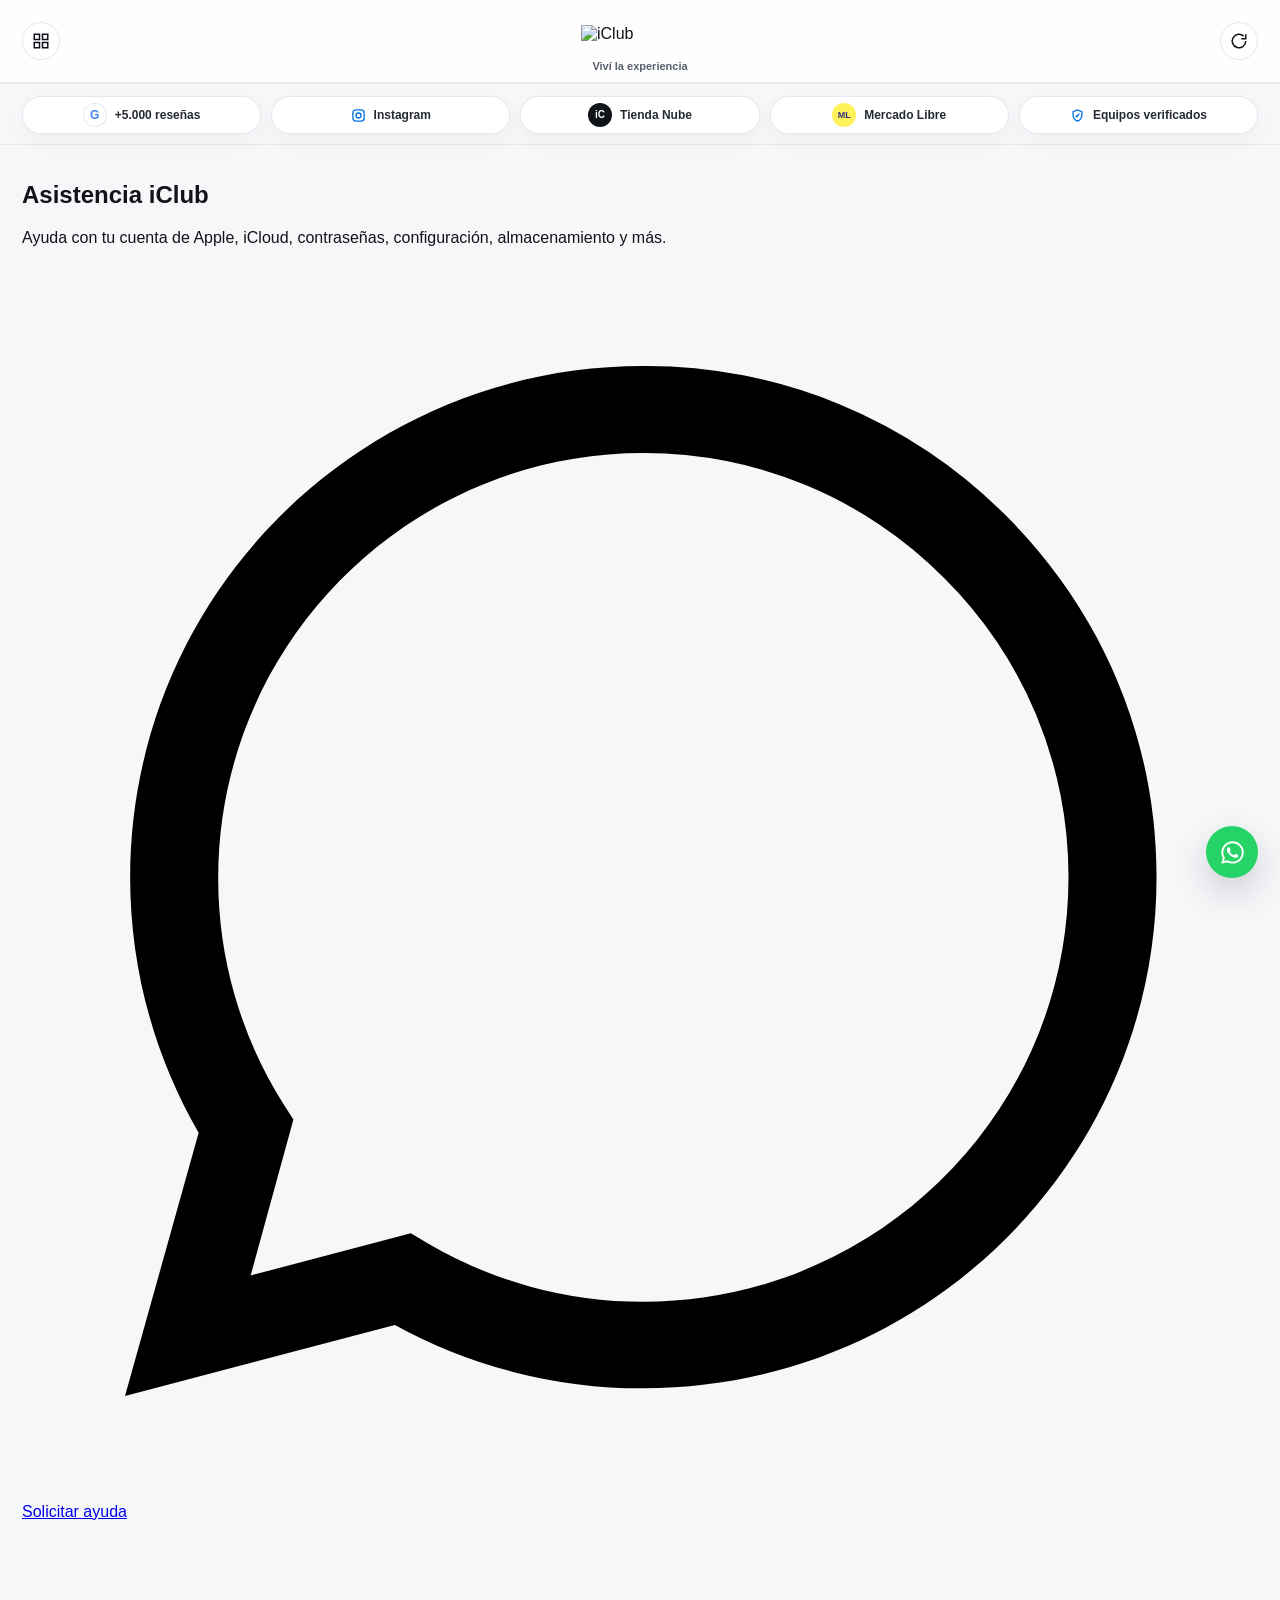
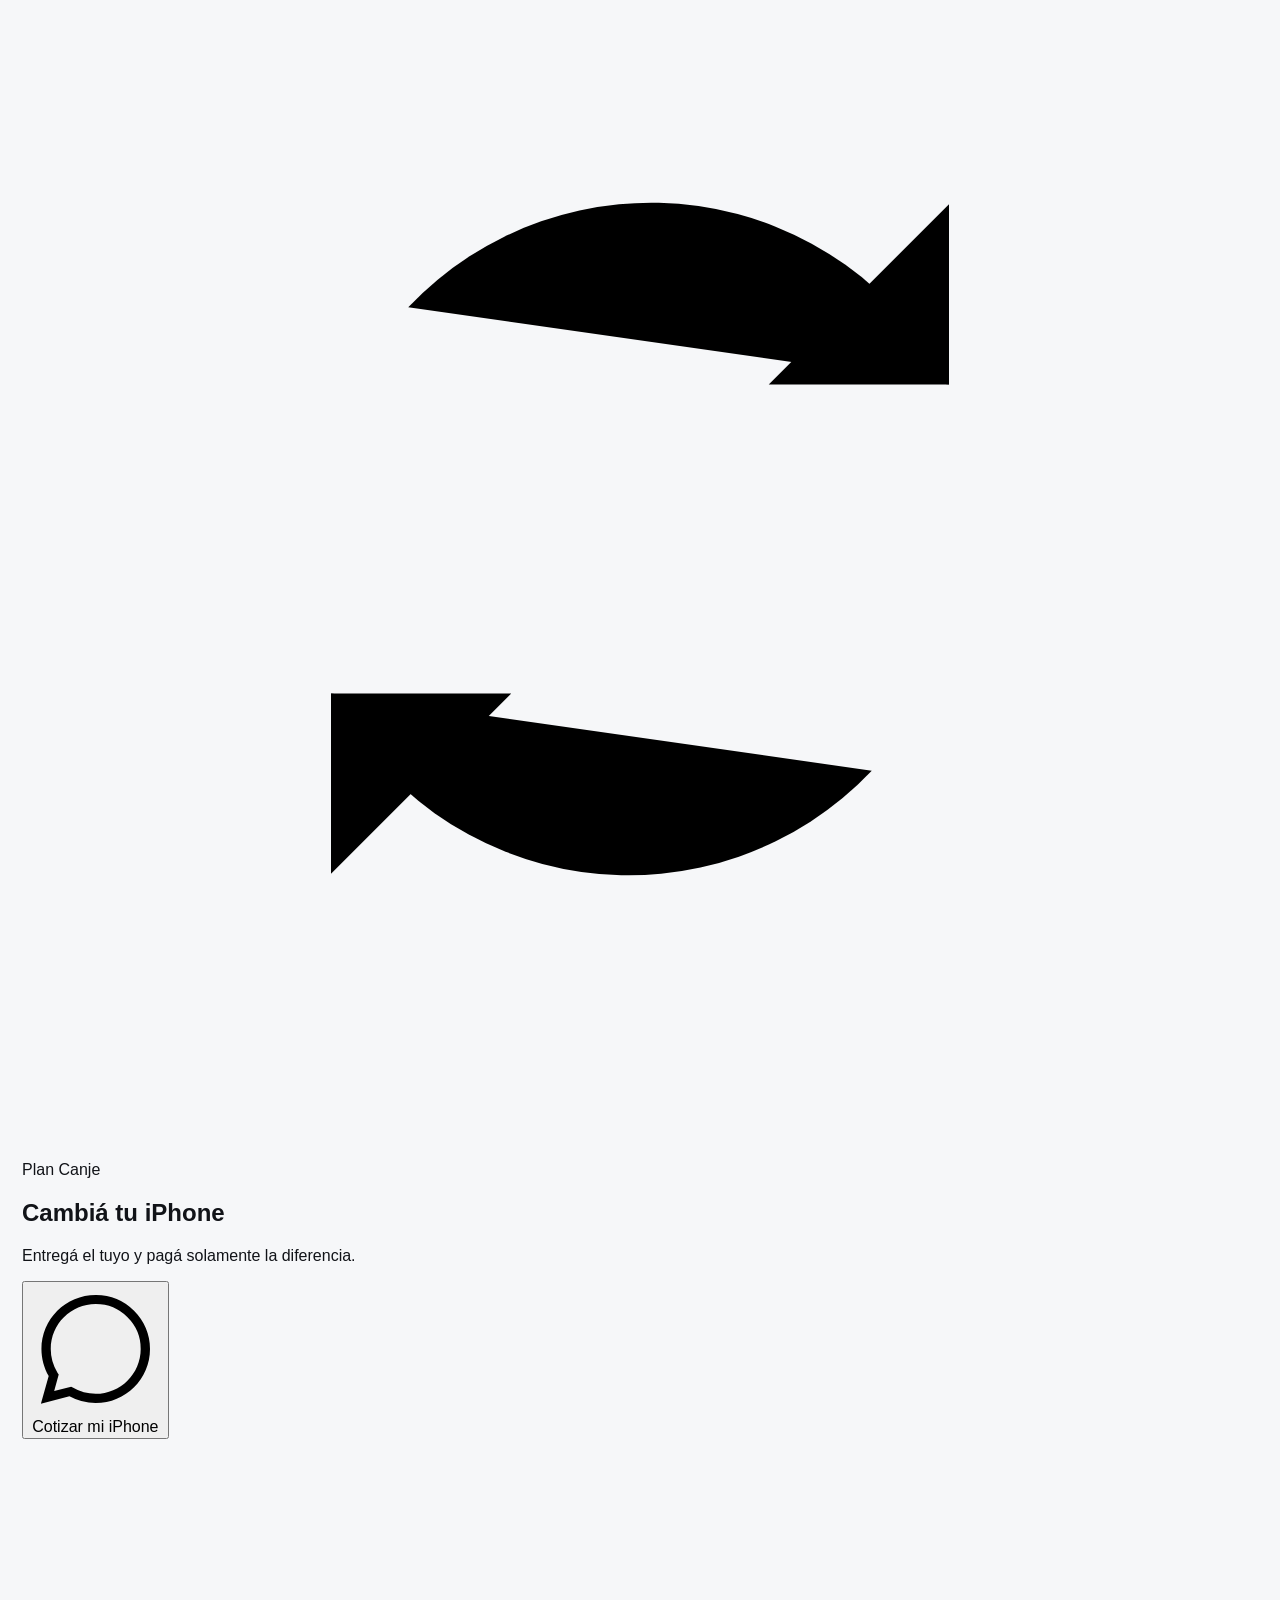
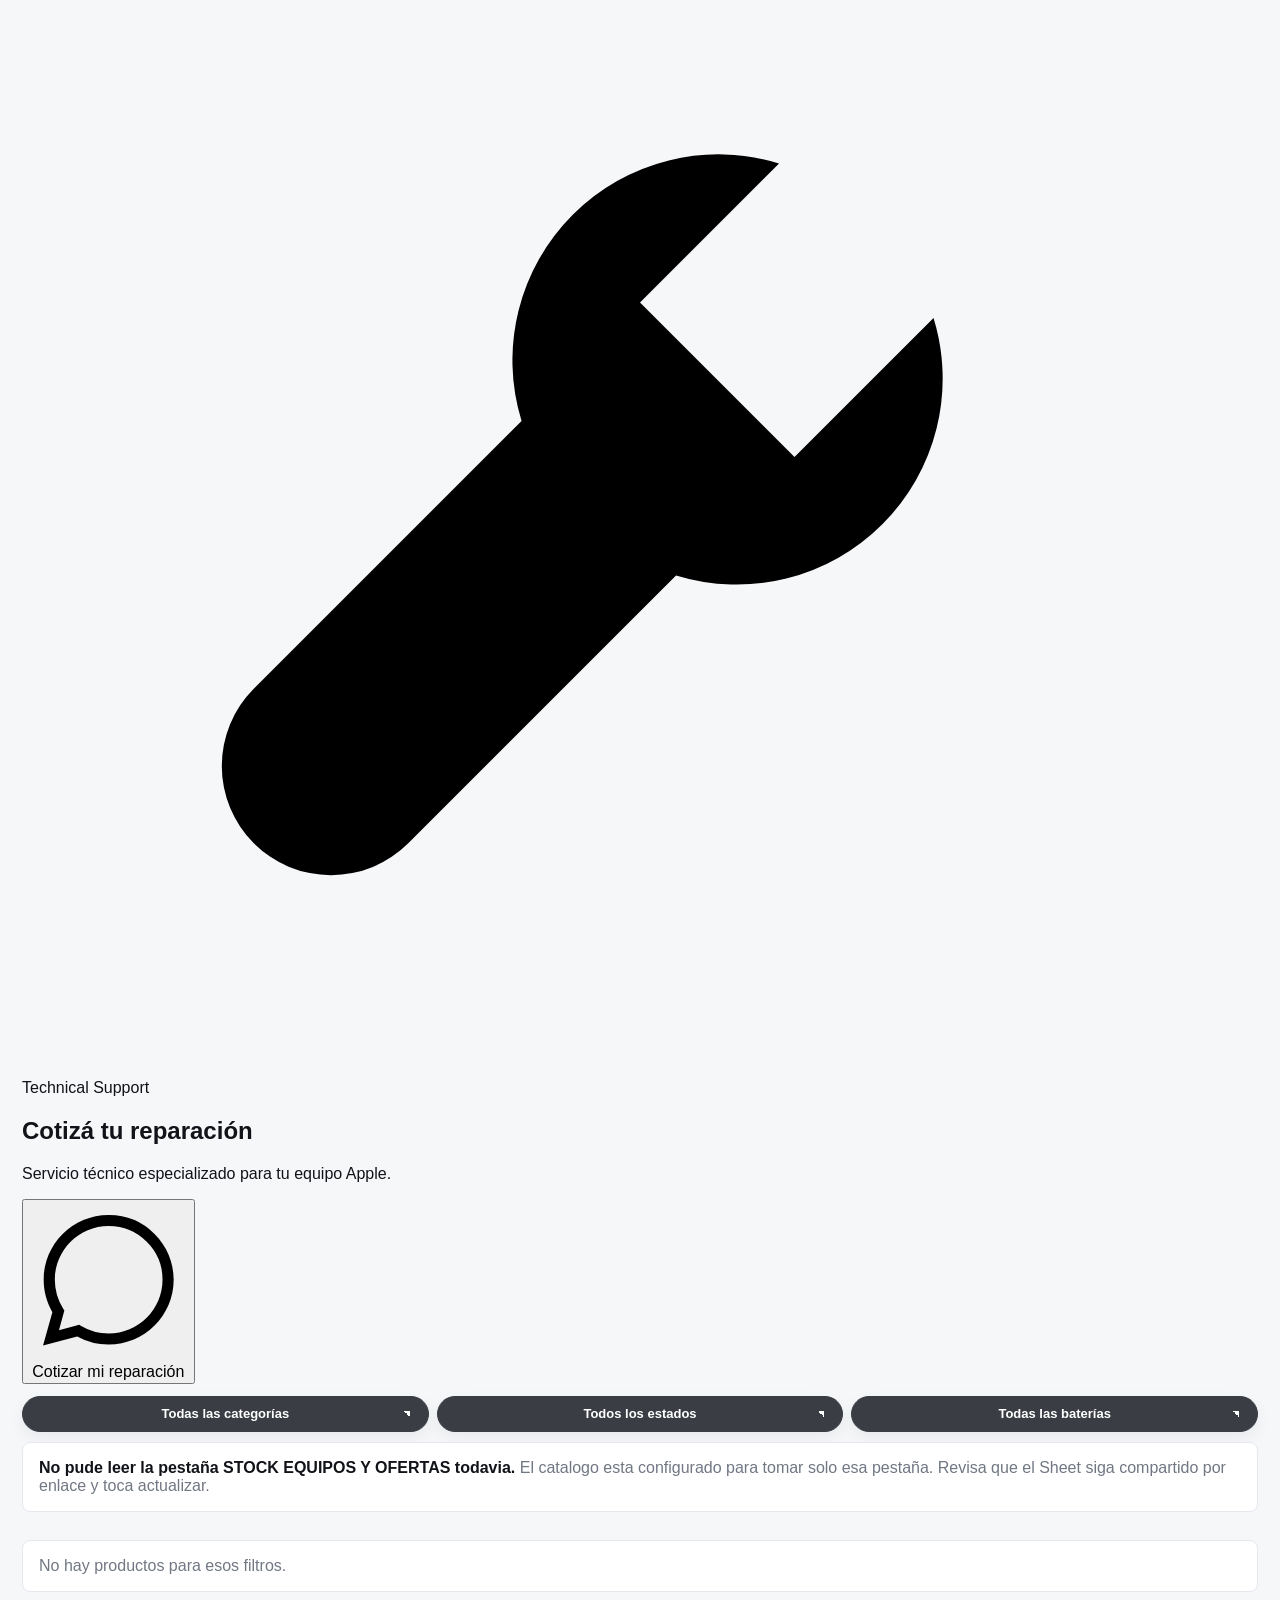
==== index.html @ 6ab67d76 "Actualizar Instagram y retirar comunicacion Premium Reseller Etapa 1 autorizada: Instagram pasa a ic" ====
<!doctype html>
<html lang="es">
<head>
  <meta charset="utf-8">
  <meta name="viewport" content="width=device-width, initial-scale=1">
  <title>iClub Catalogo Visual</title>
  <link rel="stylesheet" href="share-card.css?v=share-card-20261019">
  <link rel="icon" href="assets/logo-iclub-negro.png" type="image/png">
  <link rel="icon" href="assets/favicon.svg" type="image/svg+xml">
  <link rel="apple-touch-icon" href="assets/logo-iclub-oficial.png">
  <link rel="stylesheet" href="plan-canje.css?v=share-quote-20261021">
  <style>
    :root {
      --bg: #f6f7f9;
      --ink: #111318;
      --muted: #717783;
      --line: #e6e8ee;
      --surface: #ffffff;
      --surface-soft: #f8f9fb;
      --black: #0d0f14;
      --blue: #0071e3;
      --green: #14945f;
      --orange: #c26713;
      --red: #b42318;
      --shadow: 0 12px 30px rgba(17, 24, 39, .06);
    }

    * { box-sizing: border-box; }

    body {
      margin: 0;
      color: var(--ink);
      background: var(--bg);
      font-family: Inter, -apple-system, BlinkMacSystemFont, "Segoe UI", sans-serif;
    }

    button, input, select { font: inherit; }

    .app {
      min-height: 100vh;
      display: grid;
      grid-template-rows: auto 1fr;
    }

    .topbar {
      z-index: 10;
      border-bottom: 1px solid rgba(230, 232, 238, .9);
      background: rgba(255, 255, 255, .94);
    }

    .topbar-inner {
      max-width: 1480px;
      margin: 0 auto;
      padding: 10px 22px;
      display: grid;
      grid-template-columns: minmax(190px, 1fr) auto minmax(190px, 1fr);
      grid-template-areas:
        "left brand actions";
      gap: 20px;
      align-items: center;
    }

    .brand {
      grid-area: brand;
      min-width: 0;
      display: flex;
      align-items: center;
      justify-content: center;
      flex-direction: column;
      gap: 3px;
    }

    .brand-wordmark {
      width: 118px;
      height: 48px;
      display: flex;
      align-items: center;
      flex: 0 0 auto;
    }

    .brand-wordmark img {
      display: block;
      width: 100%;
      height: auto;
      object-fit: contain;
    }

    .brand-tagline {
      color: #585f6d;
      font-size: 11px;
      font-weight: 650;
      letter-spacing: 0;
      line-height: 1;
      white-space: nowrap;
    }

    .brand-meta {
      display: none;
      gap: 3px;
      min-width: 0;
    }

    .brand-meta span {
      color: var(--muted);
      font-size: 12px;
      font-weight: 700;
      white-space: nowrap;
      overflow: hidden;
      text-overflow: ellipsis;
    }

    .brand-meta span[hidden] {
      display: none;
    }

    .search-wrap {
      grid-area: search;
      position: relative;
      min-width: 0;
      width: min(860px, 100%);
      margin: 0 auto;
    }

    .search-wrap input {
      width: 100%;
      min-height: 42px;
      border: 1px solid #e3e7ee;
      border-radius: 999px;
      outline: none;
      padding: 0 44px 0 16px;
      background: #f8f9fb;
      color: var(--ink);
      font-size: 14px;
      font-weight: 650;
    }

    .search-wrap input:focus {
      border-color: var(--blue);
      box-shadow: 0 0 0 3px rgba(0, 113, 227, .12);
      background: white;
    }

    .search-wrap svg {
      position: absolute;
      right: 13px;
      top: 50%;
      width: 18px;
      height: 18px;
      transform: translateY(-50%);
      color: var(--muted);
      pointer-events: none;
    }

    .actions {
      grid-area: actions;
      display: flex;
      align-items: center;
      justify-content: flex-end;
      gap: 8px;
    }

    .header-left {
      grid-area: left;
      display: flex;
      align-items: center;
      justify-content: flex-start;
      gap: 8px;
    }

    .contact-button {
      display: none;
    }

    .button, .icon-button {
      min-height: 38px;
      border: 1px solid #e3e7ee;
      border-radius: 999px;
      background: white;
      color: var(--ink);
      display: inline-flex;
      align-items: center;
      justify-content: center;
      gap: 8px;
      cursor: pointer;
    }

    .button {
      padding: 0 14px;
      font-weight: 750;
      font-size: 13px;
    }

    .icon-button {
      width: 38px;
      padding: 0;
    }

    .button svg, .icon-button svg {
      width: 18px;
      height: 18px;
      stroke-width: 2;
    }

    .button.active {
      color: #075db8;
      background: #e8f2ff;
      border-color: #a5ceff;
    }

    .contact-button {
      display: none !important;
      color: var(--ink);
      background: #f8f9fb;
    }

    .trade-entry-icon .trade-entry-apple-icon {
      fill: currentColor;
      stroke: none;
    }

    .floating-whatsapp {
      position: fixed;
      right: 22px;
      bottom: 22px;
      z-index: 18;
      width: 52px;
      height: 52px;
      border-radius: 50%;
      display: inline-flex;
      align-items: center;
      justify-content: center;
      background: #25d366;
      color: white;
      box-shadow: 0 14px 34px rgba(17, 24, 39, .18);
      text-decoration: none;
      transition: transform .16s ease, box-shadow .16s ease;
    }

    .floating-whatsapp:hover {
      transform: translateY(-2px);
      box-shadow: 0 18px 42px rgba(17, 24, 39, .22);
    }

    .floating-whatsapp svg {
      width: 27px;
      height: 27px;
      fill: currentColor;
    }

    .promo-strip {
      border-top: 1px solid rgba(230, 232, 238, .9);
      border-bottom: 1px solid rgba(230, 232, 238, .95);
      background: var(--bg);
      color: var(--ink);
    }

    .promo-inner {
      max-width: 1480px;
      min-height: 50px;
      margin: 0 auto;
      padding: 12px 22px 10px;
      display: grid;
      grid-template-columns: repeat(5, minmax(0, 1fr));
      align-items: center;
      justify-content: stretch;
      gap: 10px;
      font-size: 12px;
      font-weight: 800;
      letter-spacing: 0;
    }

    .promo-link {
      min-height: 38px;
      border: 1px solid rgba(226, 232, 240, .92);
      border-radius: 999px;
      padding: 0 15px;
      display: inline-flex;
      align-items: center;
      justify-content: center;
      gap: 8px;
      color: #252a34;
      text-decoration: none;
      background: #ffffff;
      box-shadow: 0 8px 22px rgba(17, 24, 39, .035);
      transition: color .16s ease, background .16s ease, border-color .16s ease, transform .16s ease;
      white-space: nowrap;
    }

    .promo-link:hover {
      color: var(--blue);
      background: #ffffff;
      border-color: rgba(0, 113, 227, .22);
      box-shadow: 0 10px 26px rgba(17, 24, 39, .06);
      transform: translateY(-1px);
    }

    .promo-link:hover .promo-logo-mark.store {
      background: var(--blue);
    }

    .promo-link svg {
      width: 15px;
      height: 15px;
      flex: 0 0 auto;
      color: var(--blue);
      stroke-width: 2.1;
    }

    .promo-logo-mark {
      min-width: 24px;
      height: 24px;
      border-radius: 999px;
      display: inline-grid;
      place-items: center;
      background: #f3f6fb;
      color: #101318;
      font-size: 10px;
      font-weight: 900;
      line-height: 1;
    }

    .promo-logo-mark.store {
      background: #101318;
      color: #ffffff;
    }

    .promo-logo-mark.ml {
      background: #fff159;
      color: #2d3277;
      font-size: 9px;
    }

    .promo-logo-mark.google {
      background: #ffffff;
      color: #4285f4;
      border: 1px solid rgba(226, 232, 240, .95);
      font-size: 12px;
      font-weight: 900;
    }

    .promo-link .trust-stars {
      color: #f5a524;
      font-size: 12px;
    }

    .trust-strip {
      display: none;
    }

    .trust-inner {
      max-width: 1480px;
      min-height: 54px;
      margin: 0 auto;
      padding: 8px 22px;
      display: grid;
      grid-template-columns: repeat(5, minmax(0, 1fr));
      gap: 12px;
      align-items: center;
    }

    .trust-item {
      min-width: 0;
      display: inline-flex;
      align-items: center;
      justify-content: center;
      gap: 9px;
      color: #262b35;
      font-size: 14px;
      font-weight: 820;
      line-height: 1.15;
      white-space: nowrap;
    }

    .trust-item svg {
      width: 19px;
      height: 19px;
      flex: 0 0 auto;
      color: var(--blue);
      stroke-width: 2.2;
    }

    .trust-stars {
      display: inline-flex;
      align-items: center;
      gap: 1px;
      color: #f5a524;
      font-size: 13px;
      letter-spacing: 0;
      line-height: 1;
    }

    .filters {
      max-width: 1480px;
      margin: 0 auto;
      padding: 10px 22px 12px;
      display: grid;
      grid-template-columns: repeat(3, minmax(135px, 1fr));
      gap: 8px;
    }

    main > .filters {
      width: 100%;
      padding: 0;
      margin-top: -2px;
      margin-bottom: -4px;
    }

    body.internal-mode .filters {
      grid-template-columns: repeat(6, minmax(135px, 1fr));
    }

    body:not(.internal-mode) #sourceFilter,
    body:not(.internal-mode) #modelFilter,
    body:not(.internal-mode) #stockFilter {
      display: none;
    }

    .filters select {
      width: 100%;
      min-height: 36px;
      border: 1px solid #3a3d44;
      border-radius: 999px;
      padding: 0 38px;
      outline: none;
      background:
        linear-gradient(45deg, transparent 50%, #ffffff 50%) calc(100% - 18px) 50% / 6px 6px no-repeat,
        #3a3d44;
      color: white;
      font-size: 13px;
      font-weight: 700;
      cursor: pointer;
      appearance: none;
      box-shadow: 0 6px 16px rgba(17, 24, 39, .06);
      text-align: center;
      text-align-last: center;
    }

    .filters select:hover {
      border-color: #252830;
      background:
        linear-gradient(45deg, transparent 50%, #ffffff 50%) calc(100% - 18px) 50% / 6px 6px no-repeat,
        #252830;
    }

    .filters select:focus {
      border-color: #252830;
      box-shadow: 0 0 0 3px rgba(58, 61, 68, .14), 0 6px 16px rgba(17, 24, 39, .06);
    }

    body.internal-mode .filters select {
      border: 1px solid #e3e7ee;
      background: white;
      color: var(--ink);
      appearance: auto;
      box-shadow: none;
      text-align: start;
      text-align-last: auto;
    }

    body.internal-mode .filters select:hover {
      border-color: #cfd6e2;
      background: #fbfcfd;
    }

    body.internal-mode .filters select:focus {
      border-color: var(--blue);
      box-shadow: 0 0 0 3px rgba(0, 113, 227, .10);
    }

    main {
      width: 100%;
      max-width: 1480px;
      margin: 0 auto;
      padding: 16px 22px 22px;
      display: grid;
      gap: 14px;
    }

    .mode-tabs {
      display: none;
      gap: 6px;
      padding: 5px;
      border: 1px solid var(--line);
      border-radius: 8px;
      background: white;
      width: fit-content;
      box-shadow: var(--shadow);
    }

    .tab-button {
      min-height: 36px;
      border: 0;
      border-radius: 6px;
      padding: 0 14px;
      background: transparent;
      color: var(--muted);
      font-weight: 850;
      cursor: pointer;
    }

    .tab-button.active {
      color: white;
      background: var(--black);
    }

    .status, .empty {
      border: 1px solid var(--line);
      border-radius: 8px;
      padding: 16px;
      background: white;
      color: var(--muted);
      display: none;
    }

    .status.show, .empty.show { display: block; }
    .status strong { color: var(--ink); }

    .grid {
      display: grid;
      grid-template-columns: repeat(4, minmax(260px, 1fr));
      gap: 14px;
    }

    .catalog {
      display: grid;
      gap: 22px;
    }

    .catalog-section {
      display: grid;
      gap: 14px;
    }

    .section-title {
      display: flex;
      align-items: end;
      justify-content: space-between;
      gap: 14px;
      padding-top: 4px;
    }

    .section-title h2 {
      margin: 0;
      font-size: clamp(26px, 4vw, 46px);
      line-height: 1;
      letter-spacing: 0;
    }

    .section-title span {
      color: var(--muted);
      font-weight: 800;
      font-size: 13px;
    }

    .catalog-grid {
      display: grid;
      grid-template-columns: repeat(2, minmax(320px, 1fr));
      gap: 16px;
    }

    .feature-card {
      min-height: 430px;
      overflow: hidden;
      border-radius: 8px;
      border: 1px solid rgba(255,255,255,.08);
      background:
        radial-gradient(circle at 80% 12%, rgba(70, 145, 255, .32), transparent 36%),
        linear-gradient(135deg, #090b11, #151c2c 58%, #0a0d14);
      color: white;
      box-shadow: var(--shadow);
      display: grid;
      grid-template-columns: minmax(220px, .85fr) minmax(230px, 1fr);
      position: relative;
    }

    .feature-card::before {
      content: "";
      position: absolute;
      inset: 0;
      background:
        linear-gradient(120deg, rgba(255,255,255,.08), transparent 38%),
        radial-gradient(circle at 20% 85%, rgba(255,255,255,.10), transparent 34%);
      pointer-events: none;
    }

    .feature-copy {
      position: relative;
      z-index: 1;
      padding: 28px;
      display: grid;
      gap: 15px;
      align-content: center;
    }

    .feature-copy small {
      color: #9ed0ff;
      font-size: 12px;
      font-weight: 900;
      text-transform: uppercase;
    }

    .feature-copy h3 {
      margin: 0;
      font-size: clamp(30px, 4.5vw, 58px);
      line-height: .95;
      letter-spacing: 0;
    }

    .feature-meta {
      display: grid;
      gap: 8px;
    }

    .variant-row {
      display: grid;
      grid-template-columns: minmax(72px, auto) 1fr auto;
      gap: 10px;
      align-items: baseline;
      font-weight: 900;
      font-size: 18px;
    }

    .variant-row span {
      color: #d4dae5;
      font-size: 14px;
      font-weight: 750;
    }

    .color-dots {
      display: flex;
      flex-wrap: wrap;
      gap: 8px;
      margin-top: 8px;
    }

    .dot {
      width: 22px;
      height: 22px;
      border-radius: 50%;
      border: 2px solid rgba(255,255,255,.9);
      background: var(--dot-color, #cbd5e1);
      box-shadow: 0 2px 8px rgba(0,0,0,.22);
    }

    .feature-visual {
      position: relative;
      z-index: 1;
      min-height: 360px;
      display: grid;
      place-items: center;
      padding: 26px;
      overflow: hidden;
    }

    .phone-cluster {
      width: min(330px, 86%);
      height: 310px;
      position: relative;
    }

    .phone-unit {
      position: absolute;
      bottom: 0;
      width: 132px;
      height: 250px;
      border: 9px solid #1d2430;
      border-radius: 34px;
      background:
        radial-gradient(circle at 50% 18%, rgba(255,255,255,.45), transparent 8%),
        linear-gradient(180deg, var(--phone-color, #d8dee9), #7d8ba2);
      box-shadow: 0 28px 54px rgba(0,0,0,.38);
    }

    .phone-unit::before {
      content: "";
      position: absolute;
      left: 18px;
      top: 18px;
      width: 48px;
      height: 74px;
      border-radius: 18px;
      background: rgba(18,24,32,.78);
    }

    .phone-unit::after {
      content: "";
      position: absolute;
      left: 30px;
      top: 30px;
      width: 18px;
      height: 18px;
      border-radius: 50%;
      background: #05070a;
      box-shadow: 0 31px 0 #05070a;
    }

    .phone-unit:nth-child(1) { left: 0; transform: rotate(-8deg); --phone-color: #f2f3f5; }
    .phone-unit:nth-child(2) { left: 86px; bottom: 20px; z-index: 2; --phone-color: #f47c34; }
    .phone-unit:nth-child(3) { right: 0; transform: rotate(8deg); --phone-color: #273142; }

    .feature-card.light {
      background:
        radial-gradient(circle at 74% 20%, rgba(130, 178, 255, .32), transparent 38%),
        linear-gradient(135deg, #ffffff, #edf4ff);
      color: var(--ink);
      border-color: var(--line);
    }

    .feature-card.light::before {
      background: linear-gradient(120deg, rgba(0,113,227,.08), transparent 45%);
    }

    .feature-card.light .feature-copy small,
    .feature-card.light .variant-row span {
      color: var(--muted);
    }

    .feature-card.compact {
      min-height: 330px;
    }

    .feature-card.compact .feature-copy h3 {
      font-size: clamp(26px, 3.5vw, 42px);
    }

    .grid.hidden, .catalog.hidden {
      display: none;
    }

    .grid.list {
      grid-template-columns: 1fr;
    }

    .card {
      min-width: 0;
      overflow: hidden;
      border: 1px solid rgba(230, 232, 238, .9);
      border-radius: 8px;
      background: white;
      box-shadow: 0 8px 24px rgba(17, 24, 39, .045);
      display: grid;
      transition: transform .16s ease, box-shadow .16s ease, border-color .16s ease;
    }

    .card:hover {
      transform: translateY(-2px);
      border-color: rgba(0, 113, 227, .18);
      box-shadow: 0 18px 44px rgba(17, 24, 39, .08);
    }

    .list .card {
      grid-template-columns: 220px 1fr;
    }

    .photo {
      position: relative;
      aspect-ratio: 1 / 1;
      display: grid;
      place-items: center;
      overflow: hidden;
      background: linear-gradient(145deg, #fbfcfd, #f1f4f8);
    }

    .photo.gallery-openable {
      cursor: zoom-in;
    }

    .photo.gallery-openable::after {
      content: "Ver fotos";
      position: absolute;
      right: 12px;
      bottom: 12px;
      border: 1px solid rgba(216, 222, 232, .82);
      border-radius: 999px;
      padding: 7px 10px;
      background: rgba(255,255,255,.9);
      color: #273142;
      font-size: 12px;
      font-weight: 850;
      line-height: 1;
      opacity: 0;
      transform: translateY(4px);
      pointer-events: none;
      box-shadow: 0 8px 22px rgba(17, 24, 39, .12);
      transition: opacity .16s ease, transform .16s ease;
    }

    .photo.gallery-openable:hover::after {
      opacity: 1;
      transform: translateY(0);
    }

    .list .photo {
      border-bottom: 0;
    }

    .source-pill {
      display: none;
    }

    .photo img {
      width: 100%;
      height: 100%;
      object-fit: contain;
      padding: 18px;
    }

    .placeholder {
      width: 58%;
      max-width: 180px;
      aspect-ratio: 1 / 1.22;
      border: 9px solid #20242d;
      border-radius: 30px;
      background:
        radial-gradient(circle at 50% 16%, rgba(255,255,255,.9), transparent 12%),
        linear-gradient(180deg, #fbfdff, #cfd8e6);
      display: grid;
      place-items: center;
      color: #273142;
      text-align: center;
      font-weight: 900;
      line-height: 1.05;
      padding: 16px;
      box-shadow: 0 14px 28px rgba(17, 24, 39, .10);
    }

    .contact-modal {
      position: fixed;
      inset: 0;
      z-index: 30;
      display: none;
      place-items: center;
      padding: 22px;
      background: rgba(17, 24, 39, .46);
      backdrop-filter: blur(8px);
    }

    .contact-modal.show {
      display: grid;
    }

    .contact-panel {
      width: min(390px, 100%);
      border-radius: 8px;
      background: white;
      box-shadow: 0 22px 60px rgba(0, 0, 0, .18);
      padding: 22px;
      display: grid;
      gap: 16px;
      position: relative;
    }

    .contact-close {
      position: absolute;
      top: 10px;
      right: 10px;
      width: 32px;
      height: 32px;
      border: 0;
      border-radius: 50%;
      background: #f4f6f9;
      color: #273142;
      font-size: 20px;
      line-height: 1;
      cursor: pointer;
    }

    .contact-title {
      display: grid;
      gap: 4px;
      padding-right: 34px;
    }

    .contact-title strong {
      color: var(--ink);
      font-size: 18px;
      line-height: 1.15;
    }

    .contact-title span {
      color: var(--muted);
      font-size: 13px;
      font-weight: 700;
      line-height: 1.35;
    }

    .contact-link {
      min-height: 50px;
      border: 1px solid var(--line);
      border-radius: 8px;
      background: white;
      color: var(--ink);
      display: flex;
      align-items: center;
      justify-content: space-between;
      gap: 12px;
      padding: 10px 12px;
      text-decoration: none;
      font-weight: 850;
      transition: border-color .16s ease, box-shadow .16s ease, transform .16s ease;
    }

    .contact-link:hover {
      border-color: rgba(0, 113, 227, .24);
      box-shadow: 0 10px 24px rgba(17, 24, 39, .06);
      transform: translateY(-1px);
    }

    .contact-link[aria-disabled="true"] {
      color: #98a2b3;
      background: #f8f9fb;
      cursor: default;
      pointer-events: none;
    }

    .contact-link svg {
      width: 22px;
      height: 22px;
      flex: 0 0 auto;
    }

    .whatsapp-link svg {
      color: #25d366;
      fill: currentColor;
      stroke: none;
    }

    .contact-arrow {
      color: var(--muted);
      font-size: 18px;
      line-height: 1;
    }

    .linktree-block {
      display: grid;
      gap: 10px;
      justify-items: center;
      border-top: 1px solid var(--line);
      padding-top: 16px;
    }

    .linktree-heading {
      width: 100%;
      display: flex;
      align-items: center;
      justify-content: space-between;
      gap: 10px;
      color: var(--ink);
      font-size: 13px;
      font-weight: 850;
    }

    .contact-qr-wrap {
      width: min(260px, 100%);
      aspect-ratio: 1 / 1;
      border: 1px solid var(--line);
      border-radius: 8px;
      display: grid;
      place-items: center;
      background: #fbfcfd;
      padding: 12px;
      cursor: pointer;
      text-decoration: none;
    }

    .contact-qr-wrap[aria-disabled="true"] {
      cursor: default;
      background: #f8f9fb;
    }

    .contact-qr {
      width: 100%;
      height: 100%;
      object-fit: contain;
    }

    .qr-placeholder {
      color: #98a2b3;
      font-size: 13px;
      font-weight: 850;
      text-align: center;
    }

    .contact-panel p {
      margin: 0;
      color: var(--muted);
      font-size: 13px;
      font-weight: 750;
      text-align: center;
    }

    .contact-note {
      color: var(--muted);
      font-size: 12px;
      font-weight: 700;
      line-height: 1.35;
      text-align: center;
    }

    .gallery-modal,
    .reserve-modal,
    .service-modal {
      position: fixed;
      inset: 0;
      z-index: 20;
      display: none;
      place-items: center;
      padding: 22px;
      background: rgba(17, 24, 39, .64);
    }

    .reserve-modal,
    .service-modal {
      z-index: 28;
      backdrop-filter: blur(8px);
    }

    .gallery-modal.show,
    .reserve-modal.show,
    .service-modal.show {
      display: grid;
    }

    .gallery-panel,
    .reserve-panel,
    .service-panel {
      width: min(860px, 100%);
      max-height: min(760px, 92vh);
      border-radius: 8px;
      background: white;
      overflow: hidden;
      box-shadow: 0 28px 80px rgba(0, 0, 0, .24);
      display: grid;
      grid-template-rows: auto minmax(0, 1fr) auto;
    }

    .reserve-panel,
    .service-panel {
      width: min(460px, 100%);
      max-height: min(760px, 92vh);
      overflow: auto;
      display: grid;
      grid-template-rows: none;
    }

    .gallery-head,
    .reserve-head,
    .service-head {
      display: flex;
      align-items: center;
      justify-content: space-between;
      gap: 12px;
      padding: 14px 16px;
      border-bottom: 1px solid var(--line);
    }

    .gallery-head strong,
    .reserve-head strong,
    .service-head strong {
      font-size: 15px;
      line-height: 1.2;
    }

    .gallery-close,
    .reserve-close,
    .service-close {
      width: 34px;
      height: 34px;
      border: 0;
      border-radius: 50%;
      background: #f4f6f9;
      color: #273142;
      font-size: 22px;
      line-height: 1;
      cursor: pointer;
    }

    .service-body {
      display: grid;
      gap: 16px;
      padding: 16px;
    }

    .service-step-title {
      display: grid;
      gap: 5px;
    }

    .service-step-title h3 {
      margin: 0;
      color: var(--ink);
      font-size: 19px;
      line-height: 1.12;
    }

    .service-step-title p {
      margin: 0;
      color: var(--muted);
      font-size: 13px;
      font-weight: 720;
      line-height: 1.35;
    }

    .service-grid {
      display: grid;
      grid-template-columns: repeat(2, minmax(0, 1fr));
      gap: 8px;
    }

    .service-option {
      min-height: 44px;
      border: 1px solid var(--line);
      border-radius: 8px;
      padding: 10px 12px;
      background: white;
      color: var(--ink);
      font-size: 13px;
      font-weight: 850;
      cursor: pointer;
      text-align: left;
      transition: border-color .16s ease, box-shadow .16s ease, background .16s ease;
    }

    .service-option.selected {
      border-color: rgba(0, 113, 227, .36);
      background: #f4f9ff;
      box-shadow: 0 0 0 3px rgba(0, 113, 227, .08);
    }

    .service-field {
      display: grid;
      gap: 7px;
    }

    .service-field label {
      color: var(--ink);
      font-size: 13px;
      font-weight: 900;
    }

    .service-field input,
    .service-field textarea {
      width: 100%;
      border: 1px solid #e3e7ee;
      border-radius: 8px;
      outline: none;
      background: white;
      color: var(--ink);
      font-size: 14px;
      font-weight: 700;
    }

    .service-field input {
      min-height: 44px;
      padding: 0 12px;
    }

    .service-field textarea {
      min-height: 96px;
      resize: vertical;
      padding: 11px 12px;
      line-height: 1.4;
    }

    .service-field input:focus,
    .service-field textarea:focus {
      border-color: var(--blue);
      box-shadow: 0 0 0 3px rgba(0, 113, 227, .10);
    }

    .service-summary {
      border: 1px solid var(--line);
      border-radius: 8px;
      padding: 12px;
      background: #fbfcfd;
      display: grid;
      gap: 8px;
      color: var(--muted);
      font-size: 13px;
      font-weight: 760;
      line-height: 1.35;
    }

    .service-summary strong {
      color: var(--ink);
    }

    .service-actions {
      display: flex;
      justify-content: space-between;
      gap: 8px;
    }

    .service-action {
      min-height: 42px;
      border: 0;
      border-radius: 999px;
      background: #252a33;
      color: white;
      padding: 0 16px;
      font-size: 13px;
      font-weight: 850;
      cursor: pointer;
      text-decoration: none;
      display: inline-flex;
      align-items: center;
      justify-content: center;
      gap: 8px;
    }

    .service-action.secondary {
      border: 1px solid #e3e7ee;
      background: white;
      color: var(--ink);
    }

    .service-action:disabled {
      background: #d4d9e2;
      color: #7b8494;
      cursor: not-allowed;
    }

    .reserve-body {
      display: grid;
      gap: 16px;
      padding: 16px;
    }

    .reserve-product {
      display: grid;
      gap: 5px;
      border: 1px solid var(--line);
      border-radius: 8px;
      padding: 12px;
      background: #fbfcfd;
    }

    .reserve-product strong {
      color: var(--ink);
      font-size: 17px;
      line-height: 1.15;
    }

    .reserve-product span {
      color: var(--muted);
      font-size: 13px;
      font-weight: 760;
      line-height: 1.35;
    }

    .reserve-fieldset {
      display: grid;
      gap: 8px;
      border: 0;
      padding: 0;
      margin: 0;
    }

    .reserve-fieldset legend {
      padding: 0;
      color: var(--ink);
      font-size: 13px;
      font-weight: 900;
    }

    .reserve-options {
      display: grid;
      gap: 8px;
    }

    .reserve-option {
      min-height: 46px;
      border: 1px solid var(--line);
      border-radius: 8px;
      padding: 10px 12px;
      display: grid;
      grid-template-columns: auto 1fr;
      gap: 10px;
      align-items: center;
      background: white;
      color: var(--ink);
      font-size: 13px;
      font-weight: 800;
      cursor: pointer;
    }

    .reserve-option input {
      accent-color: #1f2937;
    }

    .reserve-option small {
      display: block;
      margin-top: 2px;
      color: var(--muted);
      font-size: 12px;
      font-weight: 720;
    }

    .reserve-option.disabled {
      color: #98a2b3;
      background: #f8f9fb;
      cursor: not-allowed;
    }

    .reserve-option.disabled input {
      cursor: not-allowed;
    }

    .reserve-actions {
      display: grid;
      gap: 8px;
      padding-top: 2px;
    }

    .reserve-submit,
    .reserve-button {
      min-height: 42px;
      border: 0;
      border-radius: 999px;
      background: #252a33;
      color: white;
      font-size: 13px;
      font-weight: 850;
      cursor: pointer;
      text-decoration: none;
      display: inline-flex;
      align-items: center;
      justify-content: center;
      gap: 8px;
      transition: background .16s ease, transform .16s ease;
    }

    .reserve-submit:hover,
    .reserve-button:hover {
      background: #323845;
      transform: translateY(-1px);
    }

    .reserve-submit:disabled {
      background: #d4d9e2;
      color: #7b8494;
      cursor: not-allowed;
      transform: none;
    }

    .reserve-payment-logos {
      display: inline-flex;
      flex-wrap: wrap;
      gap: 6px;
      align-items: center;
      margin-top: 7px;
      color: #667085;
      font-size: 11px;
      font-weight: 850;
    }

    .gallery-stage {
      min-height: 320px;
      display: grid;
      place-items: center;
      background: #f7f9fc;
    }

    .gallery-stage img {
      width: 100%;
      max-height: min(560px, 66vh);
      object-fit: contain;
      padding: 18px;
    }

    .gallery-image-fallback {
      display: none;
      width: min(320px, 72%);
      margin: 26px;
    }

    .gallery-image-fallback.show {
      display: grid;
      justify-items: center;
      gap: 12px;
      text-align: center;
      color: var(--muted);
      font-size: 13px;
      font-weight: 760;
    }

    .gallery-controls {
      display: flex;
      align-items: center;
      justify-content: space-between;
      gap: 12px;
      padding: 12px 16px;
      border-top: 1px solid var(--line);
      color: var(--muted);
      font-size: 13px;
      font-weight: 780;
    }

    .gallery-nav {
      display: flex;
      gap: 8px;
    }

    .gallery-nav button {
      min-width: 42px;
      min-height: 34px;
      border: 1px solid var(--line);
      border-radius: 8px;
      background: white;
      color: #273142;
      font-size: 18px;
      cursor: pointer;
    }

    .content {
      padding: 16px;
      display: grid;
      gap: 12px;
      align-content: start;
    }

    .headline {
      display: grid;
      gap: 5px;
      min-width: 0;
    }

    .headline h2 {
      margin: 0;
      font-size: 20px;
      line-height: 1.14;
      letter-spacing: 0;
      overflow-wrap: anywhere;
    }

    .product-specs {
      color: var(--muted);
      font-size: 13px;
      font-weight: 760;
      line-height: 1.35;
      overflow-wrap: anywhere;
    }

    .battery-choice {
      display: inline-flex;
      width: fit-content;
      gap: 4px;
      padding: 4px;
      border: 1px solid var(--line);
      border-radius: 999px;
      background: #f8f9fb;
    }

    .battery-choice button {
      min-height: 30px;
      border: 0;
      border-radius: 999px;
      padding: 0 10px;
      background: transparent;
      color: #667085;
      font-size: 12px;
      font-weight: 850;
      cursor: pointer;
      white-space: nowrap;
    }

    .battery-choice button.active {
      background: white;
      color: var(--ink);
      box-shadow: 0 6px 16px rgba(17, 24, 39, .08);
    }

    .primary-offer {
      display: grid;
      gap: 3px;
      padding-top: 3px;
    }

    .primary-offer strong {
      color: #111827;
      font-size: clamp(27px, 2.4vw, 34px);
      line-height: .98;
      letter-spacing: 0;
      overflow-wrap: anywhere;
    }

    .primary-offer em {
      color: #667085;
      font-size: 15px;
      font-style: normal;
      font-weight: 850;
      line-height: 1.1;
    }

    .primary-offer span {
      color: var(--blue);
      font-size: 12px;
      font-weight: 900;
      text-transform: uppercase;
    }

    .promo-callout {
      border: 1px solid rgba(20, 168, 99, .36);
      border-radius: 8px;
      padding: 8px 10px;
      background: linear-gradient(180deg, #f0fbf5 0%, #fbfffd 100%);
      box-shadow: inset 3px 0 0 #14a863;
      display: grid;
      gap: 2px;
    }

    .promo-callout span {
      color: #08764b;
      font-size: 11px;
      font-weight: 900;
      text-transform: uppercase;
    }

    .promo-callout strong {
      color: #064f34;
      font-size: 14px;
      line-height: 1.25;
      overflow-wrap: anywhere;
    }

    .availability {
      display: inline-flex;
      width: fit-content;
      align-items: center;
      gap: 8px;
      border-radius: 999px;
      padding: 6px 9px;
      background: #eef8f2;
      color: #08764b;
      font-size: 12px;
      font-weight: 850;
      line-height: 1;
    }

    .availability::before {
      content: "";
      width: 8px;
      height: 8px;
      border-radius: 50%;
      background: currentColor;
      flex: 0 0 auto;
    }

    .availability.soon {
      background: #fff7e6;
      color: #9a5b00;
    }

    .availability.provider {
      background: #fff7e6;
      color: #9a5b00;
    }

    .availability.consult {
      background: #f4f6f9;
      color: #667085;
    }

    .payment-list {
      display: grid;
      gap: 6px;
      padding-top: 2px;
    }

    .payment-row {
      display: grid;
      grid-template-columns: auto 1fr auto;
      align-items: baseline;
      gap: 8px;
      color: var(--muted);
      font-size: 12.5px;
      line-height: 1.2;
    }

    .payment-row::after {
      content: "";
      height: 1px;
      background: linear-gradient(90deg, rgba(102,112,133,.18), rgba(102,112,133,.04));
      align-self: center;
      grid-column: 2;
      grid-row: 1;
    }

    .payment-row span {
      font-weight: 760;
    }

    .payment-row strong {
      color: #273142;
      font-size: 13px;
      font-weight: 850;
      overflow-wrap: anywhere;
      text-align: right;
    }

    .price-dual {
      display: inline;
      max-width: 100%;
      white-space: nowrap;
    }

    .price-dual .ars {
      color: #667085;
      font-weight: 780;
    }

    .payment-logos {
      grid-column: 1 / -1;
      display: flex;
      flex-wrap: wrap;
      gap: 5px;
      align-items: center;
      padding-top: 2px;
    }

    .payment-logo {
      height: 18px;
      min-width: 34px;
      border: 1px solid #e5e8ef;
      border-radius: 5px;
      padding: 0 6px;
      display: inline-flex;
      align-items: center;
      justify-content: center;
      background: #fbfcfd;
      color: #344054;
      font-size: 9px;
      font-weight: 900;
      letter-spacing: 0;
      line-height: 1;
    }

    .payment-logo svg {
      display: block;
      width: auto;
      height: 12px;
    }

    .payment-logo.visa {
      color: #1a1f71;
    }

    .payment-logo.mastercard {
      color: #111827;
    }

    .payment-logo.mp {
      width: 22px;
      min-width: 22px;
      height: 22px;
      padding: 0;
      border-radius: 50%;
      background: #eef9ff;
      color: #009ee3;
    }

    .reserve-button {
      margin-top: 2px;
      width: 100%;
    }

    .financing-row {
      margin-top: 4px;
      border: 1px solid rgba(0, 113, 227, .14);
      border-radius: 8px;
      padding: 10px;
      background: #f8fbff;
      display: grid;
      gap: 6px;
    }

    .financing-row::after {
      display: none;
    }

    .financing-copy {
      display: grid;
      gap: 2px;
    }

    .financing-copy span {
      color: #075db8;
      font-size: 11px;
      font-weight: 950;
      text-transform: uppercase;
    }

    .financing-copy small {
      color: #667085;
      font-size: 11.5px;
      font-weight: 760;
      line-height: 1.3;
    }

    .financing-row strong {
      color: #111827;
      font-size: 15px;
      font-weight: 950;
      text-align: left;
    }

    .chips {
      display: flex;
      flex-wrap: wrap;
      gap: 6px;
    }

    .chip {
      border: 1px solid var(--line);
      border-radius: 999px;
      padding: 5px 8px;
      background: var(--surface-soft);
      color: var(--muted);
      font-size: 12px;
      font-weight: 760;
      line-height: 1;
    }

    .stock-ok { background: #eaf8f1; border-color: #a9ddc4; color: #08764b; }
    .stock-low { background: #fff7e8; border-color: #f4ce95; color: var(--orange); }
    .stock-out { background: #f4f6f9; border-color: #e4e7ec; color: #667085; }

    .internal {
      display: none;
      border-top: 1px solid var(--line);
      padding-top: 10px;
      color: var(--muted);
      font-size: 12px;
      line-height: 1.45;
    }

    body.internal-mode .internal {
      display: block;
    }

    .internal a {
      color: var(--blue);
      font-weight: 800;
      text-decoration: none;
    }

    @media (max-width: 1200px) {
      .grid { grid-template-columns: repeat(3, minmax(230px, 1fr)); }
      .filters { grid-template-columns: repeat(3, minmax(135px, 1fr)); }
      body.internal-mode .filters { grid-template-columns: repeat(3, minmax(135px, 1fr)); }
    }

    @media (max-width: 860px) {
      .topbar-inner {
        grid-template-columns: 1fr;
        grid-template-areas:
          "brand";
        gap: 12px;
      }

      .actions,
      .header-left {
        display: none;
      }

      #layoutToggle,
      #reload {
        display: none !important;
      }

      .brand-wordmark {
        width: 112px;
        height: 45px;
      }

      .brand-meta {
        justify-items: center;
        text-align: center;
      }

      .promo-inner {
        grid-template-columns: repeat(2, minmax(0, 1fr));
      }

      .trust-inner {
        grid-template-columns: repeat(2, minmax(0, 1fr));
        min-height: auto;
        padding: 9px 16px;
        gap: 9px 12px;
      }

      .trust-item {
        justify-content: flex-start;
        font-size: 12px;
      }

      .trust-item:last-child {
        grid-column: 1 / -1;
      }

      .filters, .grid {
        grid-template-columns: 1fr 1fr;
      }

      .catalog-grid {
        grid-template-columns: 1fr;
      }

      .feature-card {
        grid-template-columns: 1fr;
      }

      .feature-visual {
        min-height: 260px;
      }

      .list .card {
        grid-template-columns: 160px 1fr;
      }
    }

    @media (max-width: 560px) {
      .topbar-inner, .filters, main, .promo-inner {
        padding-left: 12px;
        padding-right: 12px;
      }

      .topbar-inner {
        padding-top: 14px;
        padding-bottom: 12px;
      }

      .brand-wordmark {
        width: 102px;
        height: 41px;
      }

      .brand-tagline {
        font-size: 10px;
      }

      .promo-inner {
        display: grid;
        grid-template-columns: 1fr;
        gap: 8px;
        min-height: auto;
        padding-top: 10px;
        padding-bottom: 10px;
      }

      .promo-link {
        width: 100%;
        min-height: 36px;
        justify-content: center;
        padding: 0 12px;
        font-size: 12px;
      }

      .promo-inner::-webkit-scrollbar {
        display: none;
      }

      .trust-inner {
        grid-template-columns: 1fr;
      }

      .trust-item,
      .trust-item:last-child {
        grid-column: auto;
      }

      .filters, .grid {
        grid-template-columns: 1fr;
      }

      .section-title {
        display: grid;
      }

      .feature-card {
        min-height: 0;
      }

      .feature-copy {
        padding: 22px;
      }

      .list .card {
        grid-template-columns: 1fr;
      }

      .list .photo {
        border-right: 0;
        border-bottom: 1px solid var(--line);
      }
    }
  </style>
</head>
<body>
  <div class="app">
    <header class="topbar">
      <div class="topbar-inner">
        <div class="brand">
          <div class="brand-wordmark" aria-label="iClub marca registrada">
            <img src="assets/logo-iclub-oficial.png" alt="iClub">
          </div>
          <span class="brand-tagline">Viv&iacute; la experiencia</span>
          <div class="brand-meta">
            <span id="updated">Conectando con Google Sheet</span>
            <span id="exchangeRateMeta" hidden></span>
          </div>
        </div>

        <input id="search" type="search" value="" hidden>

        <div class="header-left">
          <button id="layoutToggle" class="icon-button" type="button" title="Cambiar vista">
            <svg viewBox="0 0 24 24" fill="none" stroke="currentColor">
              <rect x="3" y="3" width="7" height="7"></rect>
              <rect x="14" y="3" width="7" height="7"></rect>
              <rect x="3" y="14" width="7" height="7"></rect>
              <rect x="14" y="14" width="7" height="7"></rect>
            </svg>
          </button>
        </div>

        <div class="actions">
          <button id="contactToggle" class="button contact-button" type="button" title="Contacto iClub">
            <svg viewBox="0 0 24 24" fill="none" stroke="currentColor">
              <path d="M4 4h6v6H4z"></path>
              <path d="M14 4h6v6h-6z"></path>
              <path d="M4 14h6v6H4z"></path>
              <path d="M14 14h2v2h-2z"></path>
              <path d="M18 14h2v6h-4v-2h2z"></path>
              <path d="M14 18h2v2h-2z"></path>
            </svg>
            Contacto
          </button>
          <button id="reload" class="icon-button" type="button" title="Actualizar datos">
            <svg viewBox="0 0 24 24" fill="none" stroke="currentColor">
              <path d="M21 12a9 9 0 1 1-2.64-6.36"></path>
              <path d="M21 3v6h-6"></path>
            </svg>
          </button>
        </div>
      </div>

    </header>

    <div class="promo-strip" aria-label="Confianza iClub">
      <div class="promo-inner">
        <a class="promo-link" href="https://share.google/Zn8LHXlKe3VYL5Bf5" target="_blank" rel="noreferrer">
          <span class="promo-logo-mark google" aria-hidden="true">G</span>
          <span>+5.000 rese&ntilde;as</span>
        </a>
        <a class="promo-link" href="https://www.instagram.com/iclubargentina/" target="_blank" rel="noreferrer">
          <svg viewBox="0 0 24 24" fill="none" stroke="currentColor" aria-hidden="true">
            <rect x="3" y="3" width="18" height="18" rx="5"></rect>
            <circle cx="12" cy="12" r="4"></circle>
            <path d="M17.5 6.5h.01"></path>
          </svg>
          <span>Instagram</span>
        </a>
        <a class="promo-link" href="https://www.iclubargentina.com" target="_blank" rel="noreferrer">
          <span class="promo-logo-mark store" aria-hidden="true">iC</span>
          <span>Tienda Nube</span>
        </a>
        <a class="promo-link" href="https://www.mercadolibre.com.ar/tienda/iclub#from=share_eshop" target="_blank" rel="noreferrer">
          <span class="promo-logo-mark ml" aria-hidden="true">ML</span>
          <span>Mercado Libre</span>
        </a>
        <span class="promo-link">
          <svg viewBox="0 0 24 24" fill="none" stroke="currentColor" aria-hidden="true">
            <path d="M12 3 5 6v5c0 4.5 2.8 8.2 7 10 4.2-1.8 7-5.5 7-10V6l-7-3Z"></path>
            <path d="m9 12 2 2 4-5"></path>
          </svg>
          <span>Equipos verificados</span>
        </span>
      </div>
    </div>

    <main>
      <div class="mode-tabs" aria-label="Modo de visualizacion">
        <button id="catalogMode" class="tab-button" type="button">Catalogo</button>
        <button id="gridMode" class="tab-button active" type="button">Grilla</button>
      </div>

      <section class="trade-entry" aria-label="Plan Canje iClub">
        <div class="trade-entry-copy trade-entry-seal">
          <h2>Asistencia iClub</h2>
          <p>Ayuda con tu cuenta de Apple, iCloud, contrase&ntilde;as, configuraci&oacute;n, almacenamiento y m&aacute;s.</p>
          <a class="trade-entry-button" href="https://wa.me/5491135823994?text=Hola%20iClub%20%F0%9F%91%8B%20Necesito%20asistencia%20con%20mi%20equipo%20o%20mi%20cuenta%20de%20Apple." target="_blank" rel="noreferrer">
            <span class="trade-entry-whatsapp" aria-hidden="true">
              <svg viewBox="0 0 24 24">
                <path d="M19.1 4.9A9.84 9.84 0 0 0 12.06 2C6.56 2 2.1 6.45 2.1 11.93c0 1.75.46 3.45 1.33 4.96L2 22l5.24-1.38a9.93 9.93 0 0 0 4.82 1.23h.01c5.49 0 9.96-4.45 9.96-9.93 0-2.65-1.04-5.14-2.93-7.02Zm-7.04 15.27h-.01a8.25 8.25 0 0 1-4.2-1.15l-.3-.18-3.11.82.83-3.03-.2-.31a8.19 8.19 0 0 1-1.26-4.38c0-4.55 3.7-8.25 8.26-8.25a8.2 8.2 0 0 1 5.83 2.42 8.16 8.16 0 0 1 2.42 5.82c0 4.55-3.71 8.24-8.26 8.24Z"></path>
              </svg>
            </span>
            Solicitar ayuda
          </a>
        </div>

        <div class="trade-entry-copy">
          <div class="trade-entry-icon" aria-hidden="true">
            <svg viewBox="0 0 24 24">
              <path d="M7.5 7.5A6.5 6.5 0 0 1 18 9"></path>
              <path d="M18 5.5V9h-3.5"></path>
              <path d="M16.5 16.5A6.5 6.5 0 0 1 6 15"></path>
              <path d="M6 18.5V15h3.5"></path>
            </svg>
          </div>
          <span class="trade-entry-kicker">Plan Canje</span>
          <h2>Cambi&aacute; tu iPhone</h2>
          <p>Entreg&aacute; el tuyo y pag&aacute; solamente la diferencia.</p>
          <button id="planCanjeOpen" class="trade-entry-button" type="button" onclick="window.iClubOpenPlanCanje?.()">
            <span class="trade-entry-whatsapp" aria-hidden="true">
              <svg viewBox="0 0 24 24">
                <path d="M19.1 4.9A9.84 9.84 0 0 0 12.06 2C6.56 2 2.1 6.45 2.1 11.93c0 1.75.46 3.45 1.33 4.96L2 22l5.24-1.38a9.93 9.93 0 0 0 4.82 1.23h.01c5.49 0 9.96-4.45 9.96-9.93 0-2.65-1.04-5.14-2.93-7.02Zm-7.04 15.27h-.01a8.25 8.25 0 0 1-4.2-1.15l-.3-.18-3.11.82.83-3.03-.2-.31a8.19 8.19 0 0 1-1.26-4.38c0-4.55 3.7-8.25 8.26-8.25a8.2 8.2 0 0 1 5.83 2.42 8.16 8.16 0 0 1 2.42 5.82c0 4.55-3.71 8.24-8.26 8.24Z"></path>
              </svg>
            </span>
            Cotizar mi iPhone
          </button>
        </div>

        <div class="trade-entry-copy">
          <div class="trade-entry-icon" aria-hidden="true">
            <svg viewBox="0 0 24 24">
              <path d="M14.7 6.3a4 4 0 0 0-5 5l-5.2 5.2a2.1 2.1 0 0 0 3 3l5.2-5.2a4 4 0 0 0 5-5l-2.7 2.7-3-3 2.7-2.7Z"></path>
            </svg>
          </div>
          <span class="trade-entry-kicker">Technical Support</span>
          <h2>Cotiz&aacute; tu reparaci&oacute;n</h2>
          <p>Servicio t&eacute;cnico especializado para tu equipo Apple.</p>
          <button id="serviceOpen" class="trade-entry-button" type="button">
            <span class="trade-entry-whatsapp" aria-hidden="true">
              <svg viewBox="0 0 24 24">
                <path d="M19.1 4.9A9.84 9.84 0 0 0 12.06 2C6.56 2 2.1 6.45 2.1 11.93c0 1.75.46 3.45 1.33 4.96L2 22l5.24-1.38a9.93 9.93 0 0 0 4.82 1.23h.01c5.49 0 9.96-4.45 9.96-9.93 0-2.65-1.04-5.14-2.93-7.02Zm-7.04 15.27h-.01a8.25 8.25 0 0 1-4.2-1.15l-.3-.18-3.11.82.83-3.03-.2-.31a8.19 8.19 0 0 1-1.26-4.38c0-4.55 3.7-8.25 8.26-8.25a8.2 8.2 0 0 1 5.83 2.42 8.16 8.16 0 0 1 2.42 5.82c0 4.55-3.71 8.24-8.26 8.24Z"></path>
              </svg>
            </span>
            Cotizar mi reparaci&oacute;n
          </button>
        </div>
      </section>

      <div class="filters">
        <select id="sourceFilter"><option value="">Stock equipos y ofertas</option></select>
        <select id="categoryFilter"><option value="">Todas las categorias</option></select>
        <select id="modelFilter"><option value="">Todos los modelos</option></select>
        <select id="conditionFilter"><option value="">Todos los estados</option></select>
        <select id="batteryFilter"><option value="">Todas las baterias</option></select>
        <select id="stockFilter">
          <option value="">Todo el stock</option>
          <option value="branch">Stock sucursal</option>
          <option value="available">Con stock</option>
          <option value="low">Stock bajo</option>
          <option value="out">Sin stock</option>
        </select>
      </div>

      <div id="status" class="status"></div>
      <section id="catalog" class="catalog" aria-label="Catalogo visual"></section>
      <section id="grid" class="grid" aria-label="Catalogo de productos"></section>
      <div id="empty" class="empty">No hay productos para esos filtros.</div>
    </main>
  </div>

  <div id="contactModal" class="contact-modal" aria-hidden="true">
    <div class="contact-panel" role="dialog" aria-modal="true" aria-label="Contacto iClub">
      <button id="contactClose" class="contact-close" type="button" aria-label="Cerrar contacto">&times;</button>
      <div class="contact-title">
        <strong>Contacto iClub</strong>
        <span>Canales oficiales para atencion y consultas comerciales.</span>
      </div>
      <a id="whatsappContact" class="contact-link whatsapp-link" href="#" target="_blank" rel="noreferrer">
        <svg viewBox="0 0 24 24" aria-hidden="true">
          <path d="M19.1 4.9A9.84 9.84 0 0 0 12.06 2C6.56 2 2.1 6.45 2.1 11.93c0 1.75.46 3.45 1.33 4.96L2 22l5.24-1.38a9.93 9.93 0 0 0 4.82 1.23h.01c5.49 0 9.96-4.45 9.96-9.93 0-2.65-1.04-5.14-2.93-7.02Zm-7.04 15.27h-.01a8.25 8.25 0 0 1-4.2-1.15l-.3-.18-3.11.82.83-3.03-.2-.31a8.19 8.19 0 0 1-1.26-4.38c0-4.55 3.7-8.25 8.26-8.25a8.2 8.2 0 0 1 5.83 2.42 8.16 8.16 0 0 1 2.42 5.82c0 4.55-3.71 8.24-8.26 8.24Zm4.53-6.17c-.25-.12-1.47-.72-1.7-.8-.23-.08-.4-.12-.56.12-.17.25-.64.8-.79.96-.15.17-.29.19-.54.07-.25-.13-1.05-.39-2-1.23a7.49 7.49 0 0 1-1.38-1.71c-.15-.25-.02-.38.11-.5.11-.11.25-.29.37-.43.13-.15.17-.25.25-.42.08-.17.04-.31-.02-.43-.06-.13-.56-1.35-.77-1.85-.2-.48-.41-.42-.56-.43h-.48c-.17 0-.44.06-.67.31-.23.25-.88.86-.88 2.08 0 1.23.9 2.41 1.02 2.58.12.17 1.76 2.68 4.26 3.76.6.26 1.06.41 1.42.52.6.19 1.14.16 1.57.1.48-.07 1.47-.6 1.68-1.18.21-.58.21-1.08.15-1.18-.06-.1-.23-.16-.48-.28Z"></path>
        </svg>
        <span>WhatsApp iClub</span>
        <span class="contact-arrow">&rsaquo;</span>
      </a>
      <div class="linktree-block">
        <div class="linktree-heading">
          <span>Linktree iClub</span>
          <span id="linktreeStatus">Pendiente</span>
        </div>
        <a id="linktreeQrLink" class="contact-qr-wrap" href="#" target="_blank" rel="noreferrer" aria-label="Abrir Linktree iClub">
          <img id="linktreeQr" class="contact-qr" src="" alt="QR de Linktree iClub" loading="lazy" hidden>
          <span id="linktreeQrPlaceholder" class="qr-placeholder">Linktree pendiente</span>
        </a>
        <a id="linktreeContact" class="contact-link" href="#" target="_blank" rel="noreferrer">
          <span>Abrir Linktree</span>
          <span class="contact-arrow">&rsaquo;</span>
        </a>
        <div id="linktreeNote" class="contact-note"></div>
      </div>
    </div>
  </div>

  <div id="reserveModal" class="reserve-modal" aria-hidden="true">
    <div class="reserve-panel" role="dialog" aria-modal="true" aria-label="Reservar equipo">
      <div class="reserve-head">
        <strong>Reservar equipo</strong>
        <button id="reserveClose" class="reserve-close" type="button" aria-label="Cerrar reserva">&times;</button>
      </div>
      <div class="reserve-body">
        <div class="reserve-product">
          <strong id="reserveProductName">Equipo iClub</strong>
          <span id="reserveProductSpecs"></span>
        </div>
        <fieldset class="reserve-fieldset">
          <legend>Forma de pago</legend>
          <div id="reservePaymentOptions" class="reserve-options"></div>
        </fieldset>
        <fieldset class="reserve-fieldset">
          <legend>Cu&aacute;ndo quiere retirarlo</legend>
          <div class="reserve-options">
            <label class="reserve-option">
              <input type="radio" name="reservePickup" value="Hoy" checked>
              <span>
                Hoy
                <small>Sujeto a disponibilidad de turnos diarios</small>
              </span>
            </label>
            <label class="reserve-option">
              <input type="radio" name="reservePickup" value="Mañana">
              <span>Ma&ntilde;ana</span>
            </label>
            <label class="reserve-option">
              <input type="radio" name="reservePickup" value="Quiero coordinar">
              <span>Quiero coordinar</span>
            </label>
          </div>
        </fieldset>
        <div class="reserve-actions">
          <button id="reserveSubmit" class="reserve-submit" type="button">Continuar por WhatsApp</button>
        </div>
      </div>
    </div>
  </div>

  <div id="serviceModal" class="service-modal" aria-hidden="true">
    <div class="service-panel" role="dialog" aria-modal="true" aria-label="Solicitud de Servicio Tecnico">
      <div class="service-head">
        <strong>Servicio T&eacute;cnico iClub</strong>
        <button id="serviceClose" class="service-close" type="button" aria-label="Cerrar servicio tecnico">&times;</button>
      </div>
      <div id="serviceBody" class="service-body"></div>
    </div>
  </div>

  <div id="galleryModal" class="gallery-modal" aria-hidden="true">
    <div class="gallery-panel" role="dialog" aria-modal="true" aria-label="Galeria de producto">
      <div class="gallery-head">
        <strong id="galleryTitle">Producto iClub</strong>
        <button id="galleryClose" class="gallery-close" type="button" aria-label="Cerrar galeria">&times;</button>
      </div>
      <div class="gallery-stage">
        <img id="galleryImage" alt="" loading="lazy">
        <div id="galleryImageFallback" class="gallery-image-fallback" hidden>
          <div id="galleryImageFallbackVisual"></div>
          <span>No se pudo cargar esta imagen.</span>
        </div>
      </div>
      <div class="gallery-controls">
        <span id="galleryCounter">1 de 1</span>
        <div class="gallery-nav">
          <button id="galleryPrev" type="button" aria-label="Imagen anterior">&lsaquo;</button>
          <button id="galleryNext" type="button" aria-label="Imagen siguiente">&rsaquo;</button>
        </div>
      </div>
    </div>
  </div>

  <a id="floatingWhatsapp" class="floating-whatsapp" href="#" target="_blank" rel="noreferrer" aria-label="Consultar por WhatsApp">
    <svg viewBox="0 0 24 24" aria-hidden="true">
      <path d="M19.1 4.9A9.84 9.84 0 0 0 12.06 2C6.56 2 2.1 6.45 2.1 11.93c0 1.75.46 3.45 1.33 4.96L2 22l5.24-1.38a9.93 9.93 0 0 0 4.82 1.23h.01c5.49 0 9.96-4.45 9.96-9.93 0-2.65-1.04-5.14-2.93-7.02Zm-7.04 15.27h-.01a8.25 8.25 0 0 1-4.2-1.15l-.3-.18-3.11.82.83-3.03-.2-.31a8.19 8.19 0 0 1-1.26-4.38c0-4.55 3.7-8.25 8.26-8.25a8.2 8.2 0 0 1 5.83 2.42 8.16 8.16 0 0 1 2.42 5.82c0 4.55-3.71 8.24-8.26 8.24Zm4.53-6.17c-.25-.12-1.47-.72-1.7-.8-.23-.08-.4-.12-.56.12-.17.25-.64.8-.79.96-.15.17-.29.19-.54.07-.25-.13-1.05-.39-2-1.23a7.49 7.49 0 0 1-1.38-1.71c-.15-.25-.02-.38.11-.5.11-.11.25-.29.37-.43.13-.15.17-.25.25-.42.08-.17.04-.31-.02-.43-.06-.13-.56-1.35-.77-1.85-.2-.48-.41-.42-.56-.43h-.48c-.17 0-.44.06-.67.31-.23.25-.88.86-.88 2.08 0 1.23.9 2.41 1.02 2.58.12.17 1.76 2.68 4.26 3.76.6.26 1.06.41 1.42.52.6.19 1.14.16 1.57.1.48-.07 1.47-.6 1.68-1.18.21-.58.21-1.08.15-1.18-.06-.1-.23-.16-.48-.28Z"></path>
    </svg>
  </a>

  <script>
    const SHEET_ID = "1yIchT-R7KSY5NuIcfjMuYRjPjbQaZ3j5LdcfXee2USY";
    const SHEET_NAME = "STOCK EQUIPOS Y OFERTAS";
    const EXCHANGE_RATE_SHEET_NAME = "PRECIOS EQUIPOS APPLE";
    const EXCHANGE_RATE_RANGE = "B1";
    const SOURCE_LABEL = "Stock equipos y ofertas";
    const CATALOG_MAX_SHEET_ROW = 600;
    const DRIVE_IMAGE_RESOLVER_URL = "https://script.google.com/macros/s/AKfycbyiHxpOvwkEOTl7UtfmIXZS5VbpEP9q2lBUDpBjqrJrQBd3hUtNzhvAgeRBZBAIFy6N/exec";
    const ICLUB_CONTACT = {
      whatsapp: "5491125003057",
      linktree: "https://linktr.ee/iClubapple.com",
    };
    const ICLUB_LINKTREE_QR = "assets/qr-linktree-iclub.png";
    const DRIVE_API_KEY = "";
    const IMAGE_DEBUG = false;
    const VALID_IMAGE_MIME_TYPES = new Set(["image/jpeg", "image/png", "image/webp"]);
    const VALID_IMAGE_EXTENSIONS = /\.(jpe?g|png|webp)(\?.*)?$/i;
    const DRIVE_THUMBNAIL_SIZE = 1200;
    const IMAGE_RESOLVER_BATCH_SIZE = 8;
    const IMAGE_RESOLVER_CONCURRENCY = 2;
    const IMAGE_RESOLVER_RETRIES = 2;
    const IMAGE_CACHE_TTL = 5 * 60 * 1000;
    const IMAGE_CACHE_PREFIX = "iclub:image-row:v2:";
    const DRIVE_FOLDER_IMAGE_FALLBACKS = {
      "1QO9DJLWwv_QUbSteUZBAat8zSP-OVfXr": [
        "1sHAKqXVIRQtCaeueLcdntlcFDMYig5ko",
        "170Z_hyZdXzMzJxCG34BBbPDimcPdqSX9",
        "1u79t7KeIfMCXGhP9ha_ARymbiflvnMqR",
        "12yRPmhuFUrEo3ZWdXGHKnSneR-vjqRcc",
        "1-0g3YtWvPbwTfWM-RFVJi5BPaKJf6aXO",
        "1Sk6xQuOouhwNNZryHSwDFDNSRijZFM0P",
      ],
      "1XqUtDi7Pb0LXjDY1snH56PKwPLUhHh69": [
        "1rwp0hmz1bah7iCWtVE5gX_lVKgzSvaJD",
        "1IV3qmUTn0V8S1AqBY35vuuxxPfumfOoT",
        "1BbveGuu8gOx-RL54GHsI2fpWYykaKKlA",
        "10LbYXk81bZAjdf5D0G0TpTSP7UwFQmpO",
        "1Jo3HFZycnKxEHaCRtcopuGlAjiTqtWch",
        "1xoD9duXX8kLM8AuZsSxAdjnAdVcmfHlG",
      ],
      "1bEDqwYJxmexuWg0NrEqDiLhavw73LKNT": [
        "1NlII6u4YA4S__sWHfiGz3rJGku5LrQXS",
        "1IX_j_kw5LzmLp0xFmfnFtZ6BC8mdacQl",
        "1Jx0059rm9R651pdtb4OnaDtp-CwJvLNQ",
        "1DL0OYLLBJAaRtBTqMZK6z-458rQkrFUc",
        "1iikY3GCJDFSxsM0EBeFSSJbP8HoPgTsi",
        "1Ld8Q8Z9OxUOxxmOdu26ueO0afR3cIV9n",
        "1COr_iJP3fYipOdvLLNEAJW6H0n2DFD59",
      ],
      "1aJiWdFBTzMXCFnTWfsnr2ymT8h-L_whA": [
        "1Qo9IjMP5BmY1pb4smWqAQEs8tv5_FcZF",
        "1DsiyglS7NPgd8VLqisgG76hQ96TpSI9s",
        "1MCvpUiciTX6xtenRRfePkYDJn1rNfQHA",
      ],
      "12yOu-nKJMWO0afK4cXDkyp2J-EK6G1MK": [
        "1pWeLk87A9nZgTjkIKLogDd02E3-PGpiV",
        "1Y2F02q1O82Pr-UozoCyNLGtLFUxn-QK6",
        "1wKOX0KPxfeGb-rde5apk0HsFc53KtA-z",
        "1ogLNhpAjSCrImIoVVp0MVa0KaG9IFaHx",
        "14sUfK5gIo8avIsCW1-qsE398wifiXD5o",
        "12yx3VEVfWRSoYNFUUX1jxLRrrR0RoTGq",
        "1SozY_TPG1BSo725mOU0-Ke7V4el8XI1T",
      ],
      "1wUQnWhJvxwiQ4ZVXFHiBLC2jn7uK9MCu": [
        "1vhzxsL7N3rcLyzR_DtalElFYNzgNy0cY",
        "1JIjJ8Aa7EAjiLzNi9EjsG7QGybr1cukc",
        "1CkUd0xUBhMKPouUYw8lcMo3DpP1z7RN6",
        "1lYunhmNABN8Lyi27t8Wmnmoy1vYrCTSD",
        "1Ouv_41GI8aV6nzkgKcnTxLxClqliAeN_",
        "1zaPmrusqlulAI65oes-G4xjrbpDtH2pm",
        "15OqEQCFQ_2OZ5czL-ELd8LUf_J_BvH0X",
        "1iEcG8OVG7X9XjYpzjD_Ax1fvt6Zdfi5s",
      ],
    };
    const FIXED_COLUMNS = [
      "link_info",
      "photo_video",
      "model",
      "promotion",
      "capacity",
      "color",
      "condition",
      "battery",
      "stock",
      "stock_24hs",
      "stock_provider",
      "serial",
      "notes",
      "list_price",
      "cash_price",
      "transfer_price",
      "installment_6",
      "installment_3",
    ];

    const state = {
      rows: [],
      products: [],
      filtered: [],
      listMode: false,
      internalMode: false,
      viewMode: "grid",
      exchangeRate: null,
      batterySelections: {},
      gallery: {
        images: [],
        title: "",
        index: 0,
      },
      reserve: {
        productId: "",
      },
      service: {
        step: 1,
        category: "",
        model: "",
        problem: "",
        powersOn: "",
        screenDamaged: "",
        batteryDegraded: "",
        detail: "",
      },
    };

    const $ = (id) => document.getElementById(id);
    const grid = $("grid");
    const catalog = $("catalog");
    const statusBox = $("status");
    let imageResolveRun = 0;

    function normalize(value) {
      return String(value || "")
        .toLowerCase()
        .normalize("NFD")
        .replace(/[\u0300-\u036f]/g, "")
        .replace(/\s+/g, " ")
        .trim();
    }

    function firstUseful(row) {
      const values = Object.entries(row)
        .filter(([key]) => !key.startsWith("__"))
        .map(([, value]) => String(value || "").trim())
        .filter(Boolean);
      return values[0] || "Producto iClub";
    }

    function parseNumber(value) {
      const text = String(value || "").replace(/\./g, "").replace(",", ".").replace(/[^\d.-]/g, "");
      const number = Number(text);
      return Number.isFinite(number) ? number : 0;
    }

    function parseAvailability(value) {
      const raw = String(value || "").trim();
      if (!raw) return 0;
      const normalized = normalize(raw);
      if (/^(no|false|falso|sin|n\/a|na|-)$/.test(normalized)) return 0;
      if (/^(si|sí|yes|true|ok|disponible)$/.test(normalized)) return 1;
      return Math.max(0, parseNumber(raw));
    }

    function formatMoney(value) {
      const text = String(value || "").trim();
      if (!text) return "";
      if (/[A-Za-z$]/.test(text)) return text;
      const number = parseNumber(text);
      if (!number) return text;
      return new Intl.NumberFormat("es-AR", { style: "currency", currency: "ARS", maximumFractionDigits: 0 }).format(number);
    }

    function formatArsValue(value) {
      const number = Number(value);
      if (!Number.isFinite(number) || number <= 0) return "";
      return `$${Math.round(number).toLocaleString("es-AR", { maximumFractionDigits: 0 })}`;
    }

    function isUsdPriceValue(value) {
      const text = String(value || "").trim();
      if (!text) return false;
      if (/usd/i.test(text)) return true;
      if (/\$|ars/i.test(text)) return false;
      const number = parseNumber(text);
      return Number.isFinite(number) && number > 0 && number < 10000;
    }

    function arsEquivalent(value) {
      if (!state.exchangeRate) return "";
      if (!isUsdPriceValue(value)) return "";
      const usd = parseNumber(value);
      if (!Number.isFinite(usd) || usd <= 0) return "";
      return formatArsValue(usd * state.exchangeRate);
    }

    function priceWithArs(value) {
      const usd = formatMoney(value);
      if (!usd) return "";
      const ars = arsEquivalent(value);
      return ars ? `${usd} · ${ars}` : usd;
    }

    function priceWithArsHtml(value) {
      const usd = formatMoney(value);
      if (!usd) return "";
      const ars = arsEquivalent(value);
      return `
        <span class="price-dual">
          <span>${escapeHtml(usd)}</span>
          ${ars ? `<span class="ars">· ${escapeHtml(ars)}</span>` : ""}
        </span>
      `;
    }

    function stockLabel(stock, stock24 = 0, stockProvider = 0) {
      if (stock > 0) return ["Disponible ahora", stock <= 2 ? "stock-low" : "stock-ok"];
      if (stock24 > 0 || stockProvider > 0) return ["Disponible con reserva", "stock-low"];
      return ["Sin stock inmediato", "stock-out"];
    }

    function rowToProduct(row, index) {
      const model = row.model || firstUseful(row);
      const category = inferCategory(model);
      const capacity = normalizedCapacityForProduct(row.capacity, model, category);
      const color = row.color;
      const condition = row.condition;
      const battery = row.battery;
      const serial = row.serial;
      const stock = parseAvailability(row.stock);
      const stock24 = parseAvailability(row.stock_24hs);
      const stockProvider = parseAvailability(row.stock_provider);
      const title = [model, capacity, color].filter(Boolean).join(" ");
      const imageSource = imageSourceFromCell(row.photo_video);

      return {
        id: `${index}-${serial || title}`,
        title,
        model,
        category,
        capacity,
        color,
        condition,
        battery,
        serial,
        stock,
        stock24,
        stockProvider,
        promotion: row.promotion,
        notes: row.notes,
        appleLink: row.link_info,
        photoSource: row.photo_video,
        imageSource,
        images: imageSource.images,
        photo: imageSource.images[0] || "",
        priceList: row.list_price,
        cash: row.cash_price,
        transfer: row.transfer_price,
        three: row.installment_3,
        six: row.installment_6,
        sourceLabel: SOURCE_LABEL,
        sourceKey: "stock",
        raw: row,
        batteryPriceTier: row.__batteryPriceTier || "",
        batteryPriceBlock: row.__batteryPriceBlock || "",
        batteryPriceModel: row.__batteryPriceModel || "",
        catalogBlock: row.__catalogBlock || "",
      };
    }

    function normalizedCapacityForProduct(capacity, model, category) {
      const explicitCapacity = String(capacity || "").trim();
      if (explicitCapacity) return explicitCapacity;
      if (category !== "iPad") return "";
      const text = String(model || "");
      const match = text.match(/\b(\d+(?:[.,]\d+)?\s*(?:GB|TB))\b/i);
      return match ? match[1].replace(/\s+/g, "").toUpperCase() : "";
    }

    function normalizePhotoUrl(value) {
      const text = String(value || "").trim();
      if (!text) return "";
      const fileId = driveFileId(text);
      if (fileId) return driveImageUrl(fileId);
      return text;
    }

    function imageSourceFromCell(value) {
      const text = String(value || "").trim();
      if (!text) return { raw: "", folderUrl: "", folderId: "", images: [], error: "" };
      const folderId = driveFolderId(text);
      if (folderId) {
        return {
          raw: text,
          folderUrl: text,
          folderId,
          images: [],
          error: "",
        };
      }

      const candidates = text.match(/https?:\/\/[^\s,;]+/gi) || [];
      if (!candidates.length && /^https?:\/\//i.test(text)) candidates.push(text);

      const images = unique(candidates
        .map((url) => normalizePhotoUrl(url))
        .filter((url) => /^https?:\/\//i.test(url) && !isDriveFolderUrl(url)));

      return {
        raw: text,
        folderUrl: "",
        folderId: "",
        images,
        error: "",
      };
    }

    function driveFileId(url) {
      const text = String(url || "");
      return text.match(/drive\.google\.com\/file\/d\/([^/?#]+)/i)?.[1]
        || text.match(/[?&]id=([^&#]+)/i)?.[1]
        || "";
    }

    function isDriveFolderUrl(url) {
      return /drive\.google\.com\/drive\/folders\//i.test(String(url || ""));
    }

    function driveFolderId(url) {
      const text = String(url || "");
      return text.match(/drive\.google\.com\/drive\/folders\/([^/?#]+)/i)?.[1]
        || text.match(/[?&]folderId=([^&#]+)/i)?.[1]
        || "";
    }

    function driveImageUrl(fileId, size = DRIVE_THUMBNAIL_SIZE) {
      return `https://drive.google.com/thumbnail?id=${encodeURIComponent(fileId)}&sz=w${size}`;
    }

    async function resolveImagesForProducts(products, options = {}) {
      if (DRIVE_IMAGE_RESOLVER_URL) {
        await resolveImagesFromSheetLinks(products, options);
        products.forEach(logImageDiagnostic);
        return;
      }

      const folderMap = new Map();
      products.forEach((product) => {
        if (!product.imageSource.folderId) return;
        if (product.imageSource.resolvedFromSheet) return;
        if (!folderMap.has(product.imageSource.folderId)) {
          folderMap.set(product.imageSource.folderId, {
            folderUrl: product.imageSource.folderUrl,
            products: [],
          });
        }
        folderMap.get(product.imageSource.folderId).products.push(product);
      });

      if (!folderMap.size) {
        products.forEach(logImageDiagnostic);
        return;
      }

      const entries = [...folderMap.entries()];
      for (let index = 0; index < entries.length; index += 4) {
        const batch = entries.slice(index, index + 4);
        await Promise.all(batch.map(async ([folderId, group]) => {
          try {
            const images = await fetchDriveFolderImages(folderId);
            group.products.forEach((product) => {
              product.images = images;
              product.photo = images[0] || "";
              product.imageSource.images = images;
              product.imageSource.error = images.length ? "" : "No se encontraron JPG, JPEG, PNG o WEBP en la carpeta.";
              logImageDiagnostic(product);
            });
          } catch (error) {
            group.products.forEach((product) => {
              product.images = [];
              product.photo = "";
              product.imageSource.error = error.message;
              logImageDiagnostic(product);
            });
          }
        }));
      }

      products
        .filter((product) => !product.imageSource.folderId)
        .forEach(logImageDiagnostic);
    }

    function imageCacheKey(rowNumber) {
      return `${IMAGE_CACHE_PREFIX}${SHEET_ID}:${SHEET_NAME}:${rowNumber}`;
    }

    function folderImageCacheKey(folderId) {
      return `${IMAGE_CACHE_PREFIX}${SHEET_ID}:${SHEET_NAME}:folder:${folderId}`;
    }

    function readImageCache(rowNumber) {
      try {
        const raw = sessionStorage.getItem(imageCacheKey(rowNumber));
        if (!raw) return null;
        const cached = JSON.parse(raw);
        if (!cached || Date.now() - cached.savedAt > IMAGE_CACHE_TTL) {
          sessionStorage.removeItem(imageCacheKey(rowNumber));
          return null;
        }
        return cached.rowData || null;
      } catch {
        return null;
      }
    }

    function writeImageCache(rowNumber, rowData) {
      try {
        sessionStorage.setItem(imageCacheKey(rowNumber), JSON.stringify({
          savedAt: Date.now(),
          rowData,
        }));
      } catch {
        // If storage is full or blocked, image loading still works without cache.
      }
    }

    function readFolderImageCache(folderId) {
      try {
        const raw = sessionStorage.getItem(folderImageCacheKey(folderId));
        if (!raw) return null;
        const cached = JSON.parse(raw);
        if (!cached || Date.now() - cached.savedAt > IMAGE_CACHE_TTL) {
          sessionStorage.removeItem(folderImageCacheKey(folderId));
          return null;
        }
        return cached.images?.length ? cached.images : null;
      } catch {
        return null;
      }
    }

    function writeFolderImageCache(folderId, images) {
      try {
        sessionStorage.setItem(folderImageCacheKey(folderId), JSON.stringify({
          savedAt: Date.now(),
          images,
        }));
      } catch {
        // If storage is full or blocked, image loading still works without cache.
      }
    }

    function fallbackImagesForFolder(folderId) {
      const fileIds = DRIVE_FOLDER_IMAGE_FALLBACKS[folderId] || [];
      return fileIds.map((fileId) =>
        `https://drive.google.com/thumbnail?id=${encodeURIComponent(fileId)}&sz=w${DRIVE_THUMBNAIL_SIZE}`
      );
    }

    function applyResolvedImage(product, rowData) {
      const mainImage = normalizeResolvedImages([rowData.mainImage || ""])[0] || "";
      const images = unique([
        mainImage,
        ...normalizeResolvedImages(rowData.images || rowData.files || []),
      ]);
      const fallbackImages = product.photo ? [product.photo] : [];
      const nextImages = images.length ? images : (product.images.length ? product.images : fallbackImages);

      product.imageSource.folderUrl = rowData.folderUrl || product.imageSource.folderUrl;
      product.imageSource.folderId = rowData.folderId || product.imageSource.folderId;
      product.imageSource.images = nextImages;
      product.imageSource.error = rowData.error || "";
      product.imageSource.resolvedFromSheet = true;
      product.images = nextImages;
      product.photo = mainImage || nextImages[0] || product.photo || "";
    }

    function applyFolderImages(product, images, error = "") {
      const nextImages = normalizeResolvedImages(images || []);
      product.imageSource.images = nextImages;
      product.imageSource.error = error || (nextImages.length ? "" : "No se encontraron JPG, JPEG, PNG o WEBP en la carpeta.");
      product.imageSource.resolvedFromSheet = true;
      product.images = nextImages;
      product.photo = nextImages[0] || product.photo || "";
    }

    async function resolveImagesFromSheetLinks(products, options = {}) {
      const productsWithDriveFolders = products
        .filter((product) => product.imageSource.folderId);
      const rowTargets = new Map();
      const pendingFolderGroups = new Map();

      productsWithDriveFolders.forEach((product) => {
        const folderId = product.imageSource.folderId;
        const cached = folderId ? readFolderImageCache(folderId) : null;
        if (cached) {
          applyFolderImages(product, cached);
          return;
        }
        if (!product.raw.__rowNumber) return;
        if (!pendingFolderGroups.has(folderId)) pendingFolderGroups.set(folderId, []);
        pendingFolderGroups.get(folderId).push(product);
      });

      pendingFolderGroups.forEach((groupProducts, folderId) => {
        const representative = groupProducts[0];
        const rowNumber = representative?.raw.__rowNumber;
        if (!rowNumber) return;
        rowTargets.set(String(rowNumber), {
          products: groupProducts,
          folderId,
        });
      });

      if (rowTargets.size !== productsWithDriveFolders.length) {
        options.onBatch?.();
      }

      products
        .filter((product) => !product.imageSource.folderId)
        .filter((product) => product.raw.__rowNumber)
        .filter((product) => !product.images.length)
        .forEach((product) => {
          const rowNumber = product.raw.__rowNumber;
          const cached = rowNumber ? readImageCache(rowNumber) : null;
          if (cached) {
            applyResolvedImage(product, cached);
            return;
          }
          rowTargets.set(String(rowNumber), {
            products: [product],
            folderId: "",
          });
        });
      const rowNumbers = [...rowTargets.keys()];
      if (!rowNumbers.length) return;

      const batches = [];
      for (let index = 0; index < rowNumbers.length; index += IMAGE_RESOLVER_BATCH_SIZE) {
        batches.push(rowNumbers.slice(index, index + IMAGE_RESOLVER_BATCH_SIZE));
      }

      let nextBatchIndex = 0;
      function applyResolverRows(batchRows, productsByRow) {
        batchRows.forEach((sheetRow) => {
          const rowData = productsByRow[sheetRow];
          if (!rowData) return;
          const target = rowTargets.get(String(sheetRow));
          if (!target) return;

          writeImageCache(sheetRow, rowData);
          const resolvedImages = unique([
            ...normalizeResolvedImages([rowData.mainImage || ""]),
            ...normalizeResolvedImages(rowData.images || rowData.files || []),
          ]);
          if (target.folderId && resolvedImages.length) {
            writeFolderImageCache(target.folderId, resolvedImages);
          }
          target.products.forEach((product) => applyResolvedImage(product, rowData));

          console.log("iClub image resolver", {
            sheetRow,
            model: target.products[0]?.model,
            resolvedMainImage: rowData.mainImage || "",
            resolvedImages: rowData.images || [],
            productPhoto: target.products[0]?.photo,
            productImages: target.products[0]?.images,
          });
        });
      }

      async function resolveNextBatch() {
        const batchRows = batches[nextBatchIndex];
        nextBatchIndex += 1;
        if (!batchRows) return;

        try {
          const payload = await fetchDriveImageResolver("", {
            spreadsheetId: SHEET_ID,
            sheetName: SHEET_NAME,
            rows: batchRows.join(","),
          });
          const productsByRow = payload.products || payload.byRow || {};
          applyResolverRows(batchRows, productsByRow);
          options.onBatch?.();
        } catch (error) {
          if (batchRows.length > 1) {
            for (const sheetRow of batchRows) {
              try {
                const payload = await fetchDriveImageResolver("", {
                  spreadsheetId: SHEET_ID,
                  sheetName: SHEET_NAME,
                  rows: sheetRow,
                });
                applyResolverRows([sheetRow], payload.products || payload.byRow || {});
                options.onBatch?.();
              } catch (rowError) {
                const target = rowTargets.get(String(sheetRow));
                if (!target) continue;
                target.products.forEach((product) => {
                  product.imageSource.error = rowError.message;
                });
              }
            }
            options.onBatch?.();
            return;
          }
          batchRows.forEach((sheetRow) => {
            const target = rowTargets.get(String(sheetRow));
            if (!target) return;
            target.products.forEach((product) => {
              product.imageSource.error = error.message;
            });
          });
          options.onBatch?.();
        }
      }

      const workers = Array.from(
        { length: Math.min(IMAGE_RESOLVER_CONCURRENCY, batches.length) },
        async () => {
          while (nextBatchIndex < batches.length) {
            await resolveNextBatch();
          }
        }
      );
      await Promise.all(workers);
    }

    async function fetchDriveFolderImages(folderId) {
      if (DRIVE_IMAGE_RESOLVER_URL) {
        const payload = await fetchDriveImageResolver(folderId);
        const resolvedImages = normalizeResolvedImages(payload.images || payload.files || []);
        if (resolvedImages.length) return resolvedImages;
      }

      if (DRIVE_API_KEY) {
        const query = encodeURIComponent(`'${folderId}' in parents and trashed = false`);
        const fields = encodeURIComponent("files(id,name,mimeType)");
        const url = `https://www.googleapis.com/drive/v3/files?q=${query}&fields=${fields}&key=${encodeURIComponent(DRIVE_API_KEY)}`;
        const response = await fetch(url);
        if (!response.ok) throw new Error(`Google Drive API rechazo la carpeta (${response.status})`);
        const payload = await response.json();
        const resolvedImages = normalizeResolvedImages(payload.files || []);
        if (resolvedImages.length) return resolvedImages;
      }

      const fallbackImages = fallbackImagesForFolder(folderId);
      if (fallbackImages.length) return fallbackImages;

      throw new Error("Falta configurar DRIVE_IMAGE_RESOLVER_URL o DRIVE_API_KEY para enumerar carpetas de Drive desde el catalogo.");
    }

    async function fetchDriveImageResolver(folderId, extraParams = {}, attempt = 0) {
      try {
        return await fetchDriveImageResolverOnce(folderId, extraParams);
      } catch (error) {
        if (attempt >= IMAGE_RESOLVER_RETRIES) throw error;
        await new Promise((resolve) => setTimeout(resolve, 800 * (attempt + 1)));
        return fetchDriveImageResolver(folderId, extraParams, attempt + 1);
      }
    }

    function fetchDriveImageResolverOnce(folderId, extraParams = {}) {
      return new Promise((resolve, reject) => {
        const callbackName = `iclubDriveImages_${Date.now()}_${Math.random().toString(36).slice(2)}`;
        const script = document.createElement("script");
        const timeout = setTimeout(() => {
          cleanup();
          reject(new Error("El resolvedor de imagenes no respondio."));
        }, 45000);

        function cleanup() {
          clearTimeout(timeout);
          delete window[callbackName];
          script.remove();
        }

        window[callbackName] = (payload) => {
          cleanup();
          if (payload?.error) {
            reject(new Error(payload.error));
            return;
          }
          resolve(payload || {});
        };

        script.onerror = () => {
          cleanup();
          reject(new Error("No se pudo cargar el resolvedor de imagenes."));
        };

        const separator = DRIVE_IMAGE_RESOLVER_URL.includes("?") ? "&" : "?";
        const params = new URLSearchParams({
          ...extraParams,
          callback: callbackName,
        });
        if (folderId) params.set("folderId", folderId);
        script.src = `${DRIVE_IMAGE_RESOLVER_URL}${separator}${params.toString()}`;
        document.head.appendChild(script);
      });
    }

    function normalizeResolvedImages(items) {
      return unique(items
        .map((item) => {
          if (typeof item === "string") return item;
          return item;
        })
        .filter((item) => {
          if (typeof item === "string") return /^https?:\/\//i.test(item);
          const mimeType = String(item.mimeType || item.mime_type || "").toLowerCase();
          const name = String(item.name || item.title || item.fileName || item.file_name || "");
          const url = String(item.url || item.thumbnailLink || item.webContentLink || item.mainImage || "");
          return VALID_IMAGE_MIME_TYPES.has(mimeType) || VALID_IMAGE_EXTENSIONS.test(name) || /^https?:\/\//i.test(url);
        })
        .map((item) => {
          if (typeof item === "string") return item;
          const id = item.id || driveFileId(item.url || item.webViewLink || item.thumbnailLink || "");
          if (id) return driveImageUrl(id);
          return normalizePhotoUrl(item.url || item.thumbnailLink || item.webContentLink || item.mainImage || "");
        })
        .filter(Boolean));
    }

    function logImageDiagnostic(product) {
      if (!IMAGE_DEBUG) return;
      console.groupCollapsed(`Imagen iClub: ${product.title}`);
      console.log("Producto:", product.title);
      console.log("Folder URL:", product.imageSource.folderUrl || "");
      console.log("Folder ID:", product.imageSource.folderId || "");
      console.log("Images found:", product.images);
      console.log("Main image URL:", product.photo || "");
      console.log("Error:", product.imageSource.error || "");
      console.groupEnd();
    }

    function inferCategory(model) {
      const text = normalize(model);
      if (text.includes("iphone")) return "iPhone";
      if (text.includes("ipad")) return "iPad";
      if (text.includes("apple pencil") || text.includes("pencil")) return "Apple Pencil";
      if (text.includes("watch")) return "Apple Watch";
      if (/^serie\s+(?:\d+|ultra)\b/.test(text) && /\b\d{2}\s*mm\b/.test(text)) return "Apple Watch";
      if (text.includes("mac")) return "Mac";
      if (text.includes("airpod")) return "AirPods";
      if (text.includes("airtag")) return "AirTag";
      if (text.includes("vision pro")) return "Vision Pro";
      if (text.includes("magic mouse")) return "Magic Mouse";
      if (text.includes("magsafe")) return "MagSafe";
      if (text.includes("battery pack") || text.includes("batery pack")) return "Battery Pack";
      return "Equipos";
    }

    function isCatalogEligible(product) {
      const text = normalize(`${product.title} ${product.model} ${product.category}`);
      const allowed = [
        "iphone", "ipad", "macbook", "mackbook", "imac", "mac mini", "mac studio", "apple watch",
        "watch", "apple pencil", "pencil", "airpods", "airtag", "vision pro", "magic mouse", "magsafe",
        "battery pack", "batery pack",
      ];
      const excluded = [
        "funda", "fundas", "vidrio", "glass", "templado", "hidrogel", "protector",
        "cable", "cargador", "soporte", "parlante", "pendrive", "memoria",
        "servicio", "logistica", "adelanto", "perfume", "cleaner", "strap",
        "vaso", "taza", "llavero", "calco", "sticker", "reparacion",
      ];

      if (!allowed.some((word) => text.includes(word))) return false;
      if (text.includes("funda airpods")) return false;
      return !excluded.some((word) => text.includes(word));
    }

    function isUsed(product) {
      const text = normalize(`${product.condition} ${product.battery} ${product.serial}`);
      return Boolean(product.serial || text.includes("semi") || text.includes("usado") || text.includes("reacondicionado"));
    }

    function hasAvailability(product) {
      return product.stock > 0 || product.stock24 > 0 || product.stockProvider > 0;
    }

    function hasDeferredAvailability(product) {
      return product.stock24 > 0 || product.stockProvider > 0 || isBranchPreparedVariant(product);
    }

    function totalAvailability(product) {
      return product.stock + product.stock24 + product.stockProvider;
    }

    function physicalSerial(product) {
      const serial = String(product.serial || "").trim();
      if (!serial) return "";
      const normalized = normalize(serial);
      if (["-", "0", "1", "sin serial", "s/n", "sn"].includes(normalized)) return "";
      return normalized;
    }

    function batteryPriceTierFromTitle(title) {
      const text = normalize(title);
      if (!text.includes("stock iphone") || !text.includes("bateria")) return "";
      if (text.includes("100")) return "battery_100";
      if (text.includes("-99") || text.includes("menos") || text.includes("menor")) return "battery_under_99";
      return "";
    }

    function batteryPriceModelFromTitle(title) {
      const text = String(title || "").replace(/\s+/g, " ").trim();
      const match = text.match(/STOCK\s+(IPHONE.+?)\s*-\s*BATERIA/i);
      return match ? match[1].trim().toUpperCase() : "";
    }

    function batteryPriceKey(product) {
      return [
        // A copied section heading can name another model; the product row is authoritative.
        normalize(product.model),
        normalize(product.capacity),
        normalize(product.condition),
      ].join("|");
    }

    function isBatteryPriceReference(product) {
      return product.category === "iPhone"
        && isUsed(product)
        && product.batteryPriceTier === "battery_100"
        && /^100\s*%?$/.test(String(product.battery || "").trim());
    }

    function isBatteryReferenceOnly(product) {
      return isBatteryPriceReference(product)
        && !product.stock
        && !physicalSerial(product)
        && !String(product.color || "").trim();
    }

    function chooseBatteryReference(items) {
      return items.find(isBatteryReferenceOnly) || items[0] || null;
    }

    function batteryActualLabel(product) {
      const battery = String(product.battery || "").replace(/\s+/g, " ").trim();
      if (!battery || normalize(battery) === "actual") return "Actual";
      return /%|\d/.test(battery) ? `${battery} actual` : battery;
    }

    function attachBatteryPriceOptions(products) {
      const references = new Map();
      products
        .filter(isBatteryPriceReference)
        .forEach((product) => {
          const key = batteryPriceKey(product);
          if (!references.has(key)) references.set(key, []);
          references.get(key).push(product);
        });

      products.forEach((product) => {
        product.batteryPricing = null;
        if (product.category !== "iPhone" || !isUsed(product) || product.batteryPriceTier !== "battery_under_99") return;
        const reference = chooseBatteryReference(references.get(batteryPriceKey(product)) || []);
        if (!reference) return;
        product.batteryPricing = {
          actual: {
            label: batteryActualLabel(product),
            priceList: product.priceList,
            cash: product.cash,
            transfer: product.transfer,
          },
          new100: {
            label: "100% nueva",
            battery: "100%",
            priceList: reference.priceList,
            cash: reference.cash,
            transfer: reference.transfer,
            referenceRow: reference.raw.__rowNumber,
          },
        };
      });

      return products.filter((product) => !isBatteryReferenceOnly(product));
    }

    function selectedBatteryOption(product) {
      const selected = state.batterySelections[product.id] || "actual";
      if (selected === "new100" && product.batteryPricing?.new100) return "new100";
      return "actual";
    }

    function batteryDisplayProduct(product) {
      const selected = selectedBatteryOption(product);
      if (selected !== "new100" || !product.batteryPricing?.new100) return product;
      const reference = product.batteryPricing.new100;
      return {
        ...product,
        battery: reference.battery,
        priceList: reference.priceList,
        cash: reference.cash,
        transfer: reference.transfer,
      };
    }

    function promotionForDisplay(product) {
      if (selectedBatteryOption(product) !== "actual") return null;
      return promotionView(product.promotion);
    }

    function batteryChoiceTemplate(product) {
      if (!product.batteryPricing?.new100) return "";
      const selected = selectedBatteryOption(product);
      return `
        <div class="battery-choice" aria-label="Configuracion comercial de bateria">
          <button class="${selected === "actual" ? "active" : ""}" type="button" data-battery-product-id="${escapeAttr(product.id)}" data-battery-option="actual" aria-pressed="${selected === "actual"}">
            ${escapeHtml(product.batteryPricing.actual.label)}
          </button>
          <button class="${selected === "new100" ? "active" : ""}" type="button" data-battery-product-id="${escapeAttr(product.id)}" data-battery-option="new100" aria-pressed="${selected === "new100"}">
            ${escapeHtml(product.batteryPricing.new100.label)}
          </button>
        </div>
      `;
    }

    function hasLocalStockBySerial(serial) {
      if (!serial) return false;
      return state.products.some((product) => physicalSerial(product) === serial && product.stock > 0);
    }

    function isBranchPreparedVariant(product) {
      const serial = physicalSerial(product);
      return Boolean(serial && product.stock <= 0 && hasLocalStockBySerial(serial));
    }

    function hasBranchAvailability(product) {
      return product.stock > 0 || isBranchPreparedVariant(product);
    }

    function sourceUrl() {
      const base = `https://docs.google.com/spreadsheets/d/${SHEET_ID}/gviz/tq?headers=0&tqx=out:json`;
      return `${base}&sheet=${encodeURIComponent(SHEET_NAME)}`;
    }

    function exchangeRateUrl() {
      const base = `https://docs.google.com/spreadsheets/d/${SHEET_ID}/gviz/tq?headers=0&tqx=out:json`;
      const params = new URLSearchParams({
        sheet: EXCHANGE_RATE_SHEET_NAME,
        range: EXCHANGE_RATE_RANGE,
      });
      return `${base}&${params.toString()}`;
    }

    function loadGviz(url) {
      return new Promise((resolve, reject) => {
        const script = document.createElement("script");
        const timeout = setTimeout(() => {
          cleanup();
          reject(new Error("Sin respuesta de Google Sheets"));
        }, 12000);

        function cleanup() {
          clearTimeout(timeout);
          delete window.google;
          script.remove();
        }

        window.google = {
          visualization: {
            Query: {
              setResponse(response) {
                cleanup();
                if (response.status === "error") {
                  reject(new Error(response.errors?.[0]?.detailed_message || "Google rechazo la lectura"));
                  return;
                }
                resolve(response.table);
              },
            },
          },
        };

        script.onerror = () => {
          cleanup();
          reject(new Error("No se pudo conectar"));
        };
        script.src = `${url}&cache=${Date.now()}`;
        document.head.appendChild(script);
      });
    }

    async function loadAllSources() {
      showStatus(`Cargando ${SHEET_NAME}...`);
      $("updated").textContent = "Actualizando stock";

      const table = await loadGviz(sourceUrl());
      const rows = tableToRows(table);
      if (!rows.length) throw new Error("No se encontraron filas reales de producto.");
      hideStatus();
      return rows;
    }

    async function loadExchangeRate() {
      try {
        const table = await loadGviz(exchangeRateUrl());
        const value = Number(table?.rows?.[0]?.c?.[0]?.v);
        state.exchangeRate = Number.isFinite(value) && value > 0 ? value : null;
      } catch (error) {
        state.exchangeRate = null;
        console.warn("No se pudo cargar el tipo de cambio iClub.", error);
      }
      renderExchangeRate();
      return state.exchangeRate;
    }

    function renderExchangeRate() {
      const element = $("exchangeRateMeta");
      if (!element) return;
      element.hidden = true;
      element.textContent = "";
    }

    function cellText(row, index) {
      const cell = row?.c?.[index];
      return cell ? String(cell.f || cell.v || "").trim() : "";
    }

    function headerIndex(table) {
      return table.rows.findIndex((row) => {
        const values = (row.c || []).map((cell) => normalize(cellText({ c: [cell] }, 0)));
        return values.some((value) => value.includes("serial"))
          && values.some((value) => value.includes("capacidad"));
      });
    }

    function findHeaderColumn(headers, patterns) {
      return headers.findIndex((header) => patterns.some((pattern) => pattern.test(normalize(header))));
    }

    function sheetColumnMap(table) {
      const detectedHeaderIndex = headerIndex(table);
      const headerRow = detectedHeaderIndex >= 0 ? table.rows[detectedHeaderIndex] : table.rows[1];
      const headers = Array.from({ length: Math.max(24, headerRow?.c?.length || 0) }, (_, index) => cellText(headerRow, index));
      const serialIndex = findHeaderColumn(headers, [/^serial$/, /serial\/imei/, /imei/]);
      const notesIndex = findHeaderColumn(headers, [/observ/]);
      const providerIndex = findHeaderColumn(headers, [/stock.*proveedor/, /proveedor/]);

      const map = {
        link_info: findHeaderColumn(headers, [/link.*info/]),
        photo_video: findHeaderColumn(headers, [/foto/, /video/]),
        model: 2,
        promotion: findHeaderColumn(headers, [/promo/, /oferta/]),
        capacity: findHeaderColumn(headers, [/capacidad/]),
        color: findHeaderColumn(headers, [/color/]),
        condition: findHeaderColumn(headers, [/estado/, /condicion/]),
        battery: findHeaderColumn(headers, [/bateria/]),
        serial: serialIndex,
        notes: notesIndex >= 0 ? notesIndex : serialIndex + 1,
        list_price: serialIndex + 2,
        cash_price: serialIndex + 3,
        transfer_price: serialIndex + 4,
        installment_6: serialIndex + 5,
        installment_3: serialIndex + 6,
        __headerRowIndex: detectedHeaderIndex,
      };

      if (providerIndex >= 0) {
        map.stock_provider = providerIndex;
        map.stock_24hs = providerIndex - 1;
        map.stock = providerIndex - 2;
      } else {
        map.stock_provider = serialIndex - 1;
        map.stock_24hs = serialIndex - 2;
        map.stock = serialIndex - 3;
      }

      return map;
    }

    function tableToRows(table) {
      const columnMap = sheetColumnMap(table);
      let currentCatalogBlock = "";
      let currentBatteryPriceBlock = "";
      let currentBatteryPriceTier = "";
      let currentBatteryPriceModel = "";
      return table.rows
        .map((row, rowIndex) => {
          const rowValues = Array.from({ length: Math.max(24, row?.c?.length || 0) }, (_, index) => cellText(row, index));
          const modelCell = cellText(row, columnMap.model);
          const promotionCell = cellText(row, columnMap.promotion);
          const isSectionHeading = !cellText(row, columnMap.link_info)
            && !cellText(row, columnMap.photo_video)
            && !cellText(row, columnMap.capacity)
            && !cellText(row, columnMap.color)
            && !cellText(row, columnMap.condition)
            && !cellText(row, columnMap.stock)
            && !cellText(row, columnMap.stock_24hs)
            && !cellText(row, columnMap.stock_provider)
            && !cellText(row, columnMap.cash_price)
            && (promotionCell || modelCell);
          if (isSectionHeading) {
            currentCatalogBlock = promotionCell || modelCell;
          }
          const batteryHeading = rowValues.find((value) => batteryPriceTierFromTitle(value));
          if (batteryHeading) {
            currentBatteryPriceBlock = batteryHeading;
            currentBatteryPriceTier = batteryPriceTierFromTitle(batteryHeading);
            currentBatteryPriceModel = batteryPriceModelFromTitle(batteryHeading);
          }
          const item = { __rowNumber: rowIndex + 1 };
          FIXED_COLUMNS.forEach((field) => {
            item[field] = cellText(row, columnMap[field]);
          });
          item.__columnMap = columnMap;
          item.__batteryPriceBlock = currentBatteryPriceBlock;
          item.__batteryPriceTier = currentBatteryPriceTier;
          item.__batteryPriceModel = currentBatteryPriceModel;
          item.__catalogBlock = currentCatalogBlock;
          return item;
        })
        .filter((row) => row.__rowNumber <= CATALOG_MAX_SHEET_ROW)
        .filter(isRealProductRow);
    }

    function isRealProductRow(row) {
      const model = normalize(row.model);
      const wholeRow = normalize(FIXED_COLUMNS.map((field) => row[field]).join(" "));
      if (!model) return false;
      if (!wholeRow) return false;
      if (normalize(row.link_info).includes("link info")) return false;
      if (normalize(row.promotion).includes("promo / oferta")) return false;
      if (model.startsWith("stock iphone")) return false;
      if (["iphone", "iphones", "equipo", "equipos", "macbook", "macbooks", "fundas"].includes(model)) return false;
      if (model.includes("cotizador") || model.includes("plan caje") || model.includes("plan canje")) return false;
      if (/^mack?book\s+(air|pro)\s+m4\b/.test(model)) return false;
      if (/^apple\s+watch\s+(serie|series)\s+10\b/.test(model)) return false;
      if (/^apple\s+watch\s+ultra\s+2\b/.test(model)) return false;

      const hasCommercialValue = Boolean(
        row.capacity || row.color || row.condition || row.battery || row.serial ||
        row.stock || row.stock_24hs || row.stock_provider || row.promotion || row.list_price || row.cash_price ||
        row.transfer_price || row.installment_6 || row.installment_3
      );
      return hasCommercialValue;
    }

    function setOptions(selectId, values, baseLabel) {
      const select = $(selectId);
      const previous = select.value;
      select.innerHTML = `<option value="">${baseLabel}</option>`;
      values.filter(Boolean).sort((a, b) => String(a).localeCompare(String(b), "es")).forEach((value) => {
        const option = document.createElement("option");
        option.value = value;
        option.textContent = value;
        select.appendChild(option);
      });
      select.value = values.includes(previous) ? previous : "";
    }

    function refreshFilters() {
      setOptions("sourceFilter", unique(state.products.map((p) => p.sourceLabel)), "Stock equipos y ofertas");
      setOptions("categoryFilter", unique(state.products.map((p) => p.category)), "Todas las categorías");
      setOptions("modelFilter", unique(state.products.map((p) => p.model)), "Todos los modelos");

      if (state.internalMode) {
        setOptions("conditionFilter", unique(state.products.map((p) => p.condition)), "Todos los estados");
        setOptions("batteryFilter", unique(state.products.map((p) => p.battery)), "Todas las baterías");
        return;
      }

      setCommercialOptions("conditionFilter", [
        ["new", "Nuevos"],
        ["used", "Seminuevos"],
      ], "Todos los estados");
      setCommercialOptions("batteryFilter", [
        ["new", "Nuevo"],
        ["100", "100%"],
        ["95_99", "95% a 99%"],
        ["90_94", "90% a 94%"],
        ["85_89", "85% a 89%"],
        ["under_85", "Menos de 85%"],
      ], "Todas las baterías");
    }

    function unique(values) {
      return [...new Set(values.map((value) => String(value || "").trim()).filter(Boolean))];
    }

    function setCommercialOptions(selectId, options, baseLabel) {
      const select = $(selectId);
      const previous = select.value;
      select.innerHTML = `<option value="">${baseLabel}</option>`;
      options.forEach(([value, label]) => {
        const option = document.createElement("option");
        option.value = value;
        option.textContent = label;
        select.appendChild(option);
      });
      select.value = options.some(([value]) => value === previous) ? previous : "";
    }

    function setFixedCommercialOption(selectId, value, label) {
      const select = $(selectId);
      select.innerHTML = "";
      const option = document.createElement("option");
      option.value = value;
      option.textContent = label;
      select.appendChild(option);
      select.value = value;
    }

    function clientCategoryForcesNew(category) {
      return Boolean(category) && category !== "iPhone";
    }

    function updateClientFilterControls() {
      if (state.internalMode) return;
      const forceNewOnly = clientCategoryForcesNew($("categoryFilter").value);

      if (forceNewOnly) {
        setFixedCommercialOption("conditionFilter", "new", "Nuevos");
        setFixedCommercialOption("batteryFilter", "new", "Nuevo");
        $("conditionFilter").disabled = true;
        $("batteryFilter").disabled = true;
        return;
      }

      $("conditionFilter").disabled = false;
      $("batteryFilter").disabled = false;
      setCommercialOptions("conditionFilter", [
        ["new", "Nuevos"],
        ["used", "Seminuevos"],
      ], "Todos los estados");
      setCommercialOptions("batteryFilter", [
        ["new", "Nuevo"],
        ["100", "100%"],
        ["95_99", "95% a 99%"],
        ["90_94", "90% a 94%"],
        ["85_89", "85% a 89%"],
        ["under_85", "Menos de 85%"],
      ], "Todas las baterías");
    }

    function matchesClientCondition(product, selected) {
      if (!selected) return true;
      if (selected === "new" && product.category !== "iPhone") return true;
      const condition = normalize(product.condition);
      if (selected === "new") return condition === "new" || condition.includes("nuevo");
      if (selected === "used") return condition.includes("semi") || condition.includes("usado") || condition.includes("reacondicionado");
      return true;
    }

    function batteryBucket(product) {
      const value = normalize(product.battery);
      if (!value) return "";
      if (value === "new" || value.includes("nuevo")) return "new";
      if (/^100\s*%?$/.test(value)) return "100";
      if (value === "-90%" || value === "-90") return "90_94";

      const match = value.match(/(\d+(?:[.,]\d+)?)/);
      if (!match) return "";
      const percent = Number(match[1].replace(",", "."));
      if (!Number.isFinite(percent)) return "";
      if (percent === 100) return "100";
      if (percent >= 95 && percent <= 99) return "95_99";
      if (percent >= 90 && percent <= 94) return "90_94";
      if (percent >= 85 && percent <= 89) return "85_89";
      if (percent < 85) return "under_85";
      return "";
    }

    function matchesClientBattery(product, selected) {
      if (!selected) return true;
      if (selected === "new" && product.category !== "iPhone") return true;
      return batteryBucket(product) === selected;
    }

    function isProviderSeminuevoVisualDuplicateCandidate(product) {
      return normalize(product.condition).includes("seminuevo")
        && product.stockProvider > 0
        && product.stock <= 0
        && product.stock24 <= 0
        && !physicalSerial(product);
    }

    function providerVisualGroupKey(product) {
      const batteryConfig = product.batteryPriceTier || normalize(product.battery);
      const commercial100 = product.batteryPricing?.new100 || {};
      return [
        normalize(product.model),
        normalize(product.capacity),
        normalize(product.condition),
        batteryConfig,
        "provider",
        normalize(product.priceList),
        normalize(product.cash),
        normalize(product.transfer),
        normalize(commercial100.priceList),
        normalize(commercial100.cash),
        normalize(commercial100.transfer),
      ].join("|");
    }

    function representativeScore(product) {
      return [
        parseNumber(product.cash) > 0 ? 100 : 0,
        product.photo ? 30 : 0,
        product.images?.length ? 20 : 0,
        product.priceList ? 10 : 0,
        product.transfer ? 10 : 0,
        product.color ? 4 : 0,
        product.promotion ? 2 : 0,
      ].reduce((sum, value) => sum + value, 0);
    }

    function visualProductsForRender(products) {
      if (state.internalMode) return products;

      const grouped = new Map();
      const output = [];
      products.forEach((product) => {
        if (!isProviderSeminuevoVisualDuplicateCandidate(product)) {
          output.push(product);
          return;
        }

        const key = providerVisualGroupKey(product);
        const existing = grouped.get(key);
        if (!existing) {
          grouped.set(key, { product, outputIndex: output.length, count: 1 });
          product.visualGroupCount = 1;
          output.push(product);
          return;
        }

        existing.count += 1;
        if (representativeScore(product) > representativeScore(existing.product)) {
          product.visualGroupCount = existing.count;
          grouped.set(key, { product, outputIndex: existing.outputIndex, count: existing.count });
          output[existing.outputIndex] = product;
        } else {
          existing.product.visualGroupCount = existing.count;
        }
      });

      grouped.forEach((entry) => {
        entry.product.visualGroupCount = entry.count;
      });
      return output;
    }

    function applyFilters() {
      const search = normalize($("search").value);
      const source = state.internalMode ? $("sourceFilter").value : "";
      const category = $("categoryFilter").value;
      const model = state.internalMode ? $("modelFilter").value : "";
      updateClientFilterControls();
      const condition = $("conditionFilter").value;
      const battery = $("batteryFilter").value;
      const stockMode = state.internalMode ? $("stockFilter").value : "";

      state.filtered = state.products.filter((product) => {
        const haystack = normalize([
          product.title, product.category, product.condition, product.battery,
          product.serial, product.branch, product.priceList, product.cash, product.sourceLabel,
        ].join(" "));

        if (search && !haystack.includes(search)) return false;
        if (source && product.sourceLabel !== source) return false;
        if (category && product.category !== category) return false;
        if (model && product.model !== model) return false;
        if (!state.internalMode && !hasAvailability(product)) return false;
        if (state.internalMode && condition && product.condition !== condition) return false;
        if (!state.internalMode && !matchesClientCondition(product, condition)) return false;
        if (state.internalMode && battery && product.battery !== battery) return false;
        if (!state.internalMode && !matchesClientBattery(product, battery)) return false;
        if (stockMode === "branch" && !hasBranchAvailability(product)) return false;
        if (stockMode === "available" && !hasAvailability(product)) return false;
        if (stockMode === "low" && !(totalAvailability(product) > 0 && totalAvailability(product) <= 2)) return false;
        if (stockMode === "out" && hasAvailability(product)) return false;
        return true;
      });

      render();
    }

    function render() {
      const visibleProducts = visualProductsForRender(state.filtered);
      catalog.classList.toggle("hidden", state.viewMode !== "catalog");
      grid.classList.toggle("hidden", state.viewMode !== "grid");
      grid.classList.toggle("list", state.listMode);
      grid.innerHTML = visibleProducts.map(cardTemplate).join("");
      catalog.innerHTML = catalogTemplate(visibleProducts);
      $("empty").classList.toggle("show", !visibleProducts.length);
      renderMetrics(visibleProducts);
    }

    function renderMetrics(visible = state.filtered) {
      const metricProducts = $("metricProducts");
      const metricUnits = $("metricUnits");
      const metricModels = $("metricModels");
      const metricUsed = $("metricUsed");
      if (!metricProducts || !metricUnits || !metricModels || !metricUsed) return;
      metricProducts.textContent = visible.length;
      metricUnits.textContent = visible.reduce((sum, item) => sum + item.stock, 0);
      metricModels.textContent = unique(visible.map((item) => item.model)).length;
      metricUsed.textContent = visible.filter(isUsed).length;
    }

    function catalogTemplate(products) {
      if (!products.length) return "";
      const sections = [
        ["iPhone nuevos", products.filter((item) => item.category === "iPhone" && !isUsed(item))],
        ["iPhone seminuevos", products.filter((item) => item.category === "iPhone" && isUsed(item))],
        ["Mac", products.filter((item) => item.category === "Mac")],
        ["iPad, Watch y AirPods", products.filter((item) => ["iPad", "Apple Watch", "AirPods"].includes(item.category))],
        ["Otros Apple", products.filter((item) => ["Apple Pencil", "AirTag", "Vision Pro", "Magic Mouse", "MagSafe", "Battery Pack"].includes(item.category))],
      ].filter(([, items]) => items.length);

      return sections.map(([title, items]) => {
        const groups = groupCatalogItems(items).slice(0, 10);
        return `
          <section class="catalog-section">
            <div class="section-title">
              <h2>${escapeHtml(title)}</h2>
              <span>${items.length} variantes actualizadas desde Sheet</span>
            </div>
            <div class="catalog-grid">
              ${groups.map(featureCardTemplate).join("")}
            </div>
          </section>
        `;
      }).join("");
    }

    function groupCatalogItems(items) {
      const map = new Map();
      items.forEach((item) => {
        const key = normalize(baseModelName(item.model));
        if (!map.has(key)) {
          map.set(key, {
            title: baseModelName(item.model),
            category: item.category,
            items: [],
            colors: new Set(),
            totalStock: 0,
            hasDeferred: false,
          });
        }
        const group = map.get(key);
        group.items.push(item);
        group.totalStock += item.stock;
        group.hasDeferred = group.hasDeferred || hasDeferredAvailability(item);
        if (item.color) group.colors.add(item.color);
      });

      return [...map.values()].sort((a, b) => {
        if (b.totalStock !== a.totalStock) return b.totalStock - a.totalStock;
        return a.title.localeCompare(b.title, "es");
      });
    }

    function baseModelName(model) {
      return String(model || "Producto iClub")
        .replace(/\b(64|128|256|512)\s?GB\b/ig, "")
        .replace(/\b1\s?TB\b/ig, "")
        .replace(/\b2\s?TB\b/ig, "")
        .replace(/\bBATERIA.*$/ig, "")
        .replace(/\s+/g, " ")
        .trim();
    }

    function featureCardTemplate(group, index) {
      const variants = compactVariants(group.items).slice(0, 5);
      const colors = [...group.colors].slice(0, 7);
      const isLight = index % 3 === 1;
      const compact = group.items.length <= 2 ? " compact" : "";
      const availabilityLabel = group.totalStock > 0 ? "Disponible ahora" : (group.hasDeferred ? "Disponible con reserva" : "Consultar disponibilidad");
      return `
        <article class="feature-card ${isLight ? "light" : ""}${compact}">
          <div class="feature-copy">
            <small>${escapeHtml(group.category)} · ${escapeHtml(availabilityLabel)}</small>
            <h3>${escapeHtml(group.title)}</h3>
            <div class="feature-meta">
              ${variants.map((variant) => `
                <div class="variant-row">
                  <span>${escapeHtml(variant.capacity || "Equipo")}</span>
                  <strong>${escapeHtml(formatMoney(variant.cash) || formatMoney(variant.priceList) || "-")}</strong>
                  <span>${escapeHtml(variant.stock > 0 ? "Disponible ahora" : (hasDeferredAvailability(variant) ? "Con reserva" : "Consultar"))}</span>
                </div>
              `).join("")}
            </div>
            <div class="color-dots">
              ${colors.map((color) => `<span class="dot" title="${escapeAttr(color)}" style="--dot-color:${colorToCss(color)}"></span>`).join("")}
            </div>
          </div>
          <div class="feature-visual">
            ${featureVisual(group)}
          </div>
        </article>
      `;
    }

    function compactVariants(items) {
      const map = new Map();
      items.forEach((item) => {
        const key = `${item.capacity || "Equipo"}-${formatMoney(item.cash) || formatMoney(item.priceList)}`;
        if (!map.has(key)) {
          map.set(key, { ...item });
        } else {
          map.get(key).stock += item.stock;
          map.get(key).stock24 += item.stock24;
        }
      });
      return [...map.values()].sort((a, b) => parseNumber(a.capacity) - parseNumber(b.capacity));
    }

    function featureVisual(group) {
      const imageItem = group.items.find((item) => item.photo);
      if (imageItem?.photo) {
        return `<img src="${escapeAttr(imageItem.photo)}" alt="${escapeAttr(group.title)}" loading="lazy" onerror="this.replaceWith(window.phoneClusterNode())">`;
      }
      return `
        <div class="phone-cluster">
          <div class="phone-unit"></div>
          <div class="phone-unit"></div>
          <div class="phone-unit"></div>
        </div>
      `;
    }

    window.phoneClusterNode = function() {
      const wrap = document.createElement("div");
      wrap.className = "phone-cluster";
      wrap.innerHTML = '<div class="phone-unit"></div><div class="phone-unit"></div><div class="phone-unit"></div>';
      return wrap;
    };

    function colorToCss(color) {
      const text = normalize(color);
      if (text.includes("black") || text.includes("negro") || text.includes("dark")) return "#141820";
      if (text.includes("white") || text.includes("blanco") || text.includes("starlight")) return "#f6f2e8";
      if (text.includes("silver") || text.includes("plata") || text.includes("natural")) return "#cfd4dc";
      if (text.includes("orange") || text.includes("naranja")) return "#f47c34";
      if (text.includes("blue") || text.includes("azul") || text.includes("ultramarine")) return "#5d8ee8";
      if (text.includes("green") || text.includes("sage") || text.includes("teal")) return "#9fbca4";
      if (text.includes("pink") || text.includes("rosa")) return "#e9a3c3";
      if (text.includes("purple") || text.includes("lavander")) return "#c8b5ee";
      if (text.includes("gold")) return "#e4d1a4";
      if (text.includes("red")) return "#d71920";
      return "#cbd5e1";
    }

    function displayCase(value) {
      return String(value || "")
        .replace(/\s+/g, " ")
        .trim()
        .toLowerCase()
        .replace(/\b[\w/.-]+\b/g, (word) => {
          if (/^\d+(gb|tb)$/i.test(word)) return word.toUpperCase();
          if (/^(usd|aaa)$/i.test(word)) return word.toUpperCase();
          return word.charAt(0).toUpperCase() + word.slice(1);
        })
        .replace(/\bIphone\b/g, "iPhone")
        .replace(/\bIpad\b/g, "iPad")
        .replace(/\bMacbook\b/g, "MacBook")
        .replace(/\bMackbook\b/g, "MacBook")
        .replace(/\bAirpods\b/g, "AirPods")
        .replace(/\bBatery\b/g, "Battery")
        .replace(/\bSe\b/g, "SE")
        .replace(/\bUsb\s*C\b/g, "USB-C")
        .replace(/\bMah\b/g, "mAh");
    }

    function removeKnownDetail(text, detail) {
      const source = String(text || "");
      const value = String(detail || "").trim();
      if (!value) return source;
      const escaped = value.replace(/[.*+?^${}()|[\]\\]/g, "\\$&").replace(/\s+/g, "\\s*");
      return source.replace(new RegExp(`\\b${escaped}\\b`, "ig"), " ");
    }

    function presentationModel(product) {
      let name = String(product.model || product.title || "Producto iClub");
      name = removeKnownDetail(name, product.capacity);
      name = removeKnownDetail(name, product.color);
      name = name.replace(/\b\d+\s*(gb|tb)\b/ig, " ");
      if (product.category === "Mac") {
        name = name.replace(/\b\d{2}(?:[,.]\d)?\s*["”]/g, " ");
        name = name.replace(/\s*\.\s*/g, " ");
      }
      name = name.replace(/\s+/g, " ").trim();
      if (product.category === "Apple Watch" && /^serie\b/i.test(name) && !/^apple watch\b/i.test(name)) {
        name = `Apple Watch ${name}`;
      }
      const quality = productQualityLabel(product);
      if (quality && !normalize(name).includes(normalize(quality))) {
        name = `${name} ${quality}`;
      }
      return displayCase(name || product.model || product.title || "Producto iClub");
    }

    function presentationSpecs(product) {
      const quality = productQualityLabel(product);
      const modelAlreadyShowsQuality = quality && normalize(product.model).includes(normalize(quality));
      const hasOtherSpecs = Boolean(product.capacity || embeddedModelSpecs(product) || product.color || product.condition || product.battery);
      const parts = [
        product.capacity,
        embeddedModelSpecs(product),
        product.color,
        modelAlreadyShowsQuality || !hasOtherSpecs ? "" : quality,
        product.condition,
        product.battery ? `Bateria ${product.battery}` : "",
      ];
      const seen = new Set();
      return parts
        .map((part) => displayCase(part))
        .filter((part) => {
          const key = normalize(part);
          if (!key || seen.has(key)) return false;
          seen.add(key);
          return true;
        })
        .join(" · ");
    }

    function embeddedModelSpecs(product) {
      if (product.capacity || product.category !== "Mac") return "";
      const source = String(product.model || "");
      const memoryStorage = [...source.matchAll(/\b\d+\s*(?:GB|TB)\b/ig)].map((match) =>
        match[0].replace(/\s+/g, "").toUpperCase()
      );
      const screen = source.match(/\b\d{2}(?:[,.]\d)?\s*["”]/);
      const parts = [...memoryStorage];
      if (screen) parts.push(screen[0].replace(/\s+/g, ""));
      return parts.join(" · ");
    }

    function productQualityLabel(product) {
      const text = normalize(`${product.model} ${product.catalogBlock} ${product.promotion} ${product.notes}`);
      if (text.includes("aaa")) return "AAA";
      return "";
    }

    function availabilityView(product) {
      if (state.internalMode) {
        if ($("stockFilter")?.value === "branch" && isBranchPreparedVariant(product)) {
          return { label: "Preparación 24 hs", className: "soon" };
        }
        if (product.stock > 0) return { label: "Disponible ahora", className: "now" };
        if (product.stock24 > 0) return { label: "Entrega en 24 hs", className: "soon" };
        if (product.stockProvider > 0) return { label: "Entrega en hasta 48 hs", className: "provider" };
        return { label: "Consultar disponibilidad", className: "consult" };
      }
      if ($("stockFilter")?.value === "branch" && isBranchPreparedVariant(product)) {
        return { label: "Disponible con reserva", className: "soon" };
      }
      if (product.stock > 0) return { label: "Disponible ahora", className: "now" };
      if (product.stock24 > 0) return { label: "Disponible con reserva", className: "soon" };
      if (product.stockProvider > 0) return { label: "Disponible con reserva", className: "provider" };
      return { label: "Consultar disponibilidad", className: "consult" };
    }

    function cleanPromotionText(value) {
      return String(value || "")
        .replace(/\b(stock\s*)?(24\s*h(?:ora)?s?|48\s*h(?:ora)?s?)\b/ig, "")
        .replace(/\b(entrega\s*(en|hasta)?|stock\s*proveedor|proveedor)\b/ig, "")
        .replace(/[·|,-]\s*$/g, "")
        .replace(/\s*[·|,-]\s*/g, " · ")
        .replace(/\s+/g, " ")
        .trim();
    }

    function promotionView(rawValue) {
      const raw = cleanPromotionText(rawValue);
      if (!raw) return null;

      if (/^usd\s*[\d.,]+$/i.test(raw)) {
        return { label: "Precio especial", value: raw.toUpperCase() };
      }

      const accessory = raw.match(/^usd\s*([\d.,]+)\s+(.+)$/i);
      if (accessory && /airpods|cargador|case|funda|vidrio|watch|pencil/i.test(accessory[2])) {
        if (/airpods\s+pro\s+aaa/i.test(accessory[2])) return null;
        return {
          label: "Promo especial",
          value: `${displayCase(accessory[2])} por USD ${accessory[1]}`,
        };
      }

      return { label: "Promo especial", value: displayCase(raw) };
    }

    function primaryCatalogPrice(product) {
      return formatMoney(product.cash) || "";
    }

    function primaryCatalogPriceValue(product) {
      return parseNumber(product.cash);
    }

    window.iClubCatalog = {
      getProducts() {
        return state.products;
      },
      getAvailableTradeInProducts() {
        return state.products.filter((product) =>
          product.category === "iPhone" && hasAvailability(product) && primaryCatalogPriceValue(product) > 0
        );
      },
      getProductById(productId) {
        return state.products.find((product) => product.id === productId) || null;
      },
      hasAvailability,
      isUsed,
      presentationModel,
      presentationSpecs,
      promotionView,
      primaryPrice: primaryCatalogPrice,
      primaryPriceValue: primaryCatalogPriceValue,
      shortModel,
      getShareCard(productId) {
        const product = state.products.find((item) => item.id === productId);
        if (!product) return null;
        const display = batteryDisplayProduct(product);
        return {
          model: presentationModel(display),
          specs: presentationSpecs(display),
          photo: product.photo,
          cash: formatMoney(display.cash) || formatMoney(display.priceList) || "-",
          equivalent: arsEquivalent(display.cash || display.priceList),
          promotion: promotionForDisplay(product),
          availability: availabilityView(product),
          transfer: formatMoney(display.transfer) || "-",
          list: formatMoney(display.priceList) || "-",
          installment: formatMoney(display.six),
        };
      },
    };

    function cardTemplate(product) {
      const displayProduct = batteryDisplayProduct(product);
      const modelName = presentationModel(displayProduct);
      const specs = presentationSpecs(displayProduct);
      const availability = availabilityView(product);
      const promotion = promotionForDisplay(product);
      const photo = product.photo && /^https?:\/\//i.test(product.photo)
        ? `<img src="${escapeAttr(product.photo)}" alt="${escapeAttr(product.title)}" loading="lazy" onerror="this.replaceWith(window.placeholderNode('${escapeAttr(modelName)}'))">`
        : `<div class="placeholder">${escapeHtml(shortModel(modelName))}</div>`;
      const galleryAttr = product.images.length ? ` data-gallery-id="${escapeAttr(product.id)}" role="button" tabindex="0" aria-label="Ver fotos de ${escapeAttr(modelName)}"` : "";
      const galleryClass = product.images.length ? " gallery-openable" : "";

      return `
        <article class="card">
          <div class="photo${galleryClass}"${galleryAttr}>
            <span class="source-pill">${escapeHtml(product.sourceLabel)}</span>
            ${photo}
          </div>
          <div class="content">
            <div class="headline">
              <h2>${escapeHtml(modelName)}</h2>
              ${specs ? `<div class="product-specs">${escapeHtml(specs)}</div>` : ""}
            </div>
            ${batteryChoiceTemplate(product)}
            <div class="primary-offer">
              <strong>${escapeHtml(formatMoney(displayProduct.cash) || formatMoney(displayProduct.priceList) || "-")}</strong>
              ${arsEquivalent(displayProduct.cash || displayProduct.priceList) ? `<em>${escapeHtml(arsEquivalent(displayProduct.cash || displayProduct.priceList))}</em>` : ""}
              <span>Promo efectivo</span>
            </div>
            ${promotion ? `<div class="promo-callout"><span>${escapeHtml(promotion.label)}</span><strong>${escapeHtml(promotion.value)}</strong></div>` : ""}
            <div class="availability ${escapeAttr(availability.className)}">
              ${escapeHtml(availability.label)}
            </div>
            <div class="payment-list">
              ${priceTemplate("Transferencia", displayProduct.transfer)}
              ${priceTemplate("Precio de lista", displayProduct.priceList)}
              ${financingTemplate(product.six)}
            </div>
            <div class="card-actions">
              <button class="reserve-button" type="button" data-reserve-id="${escapeAttr(product.id)}">Reservar equipo</button>
              <button class="share-card-trigger" type="button" data-share-card-id="${escapeAttr(product.id)}" aria-label="Compartir tarjeta de ${escapeAttr(modelName)}" data-tooltip="Compartir tarjeta">
                <svg viewBox="0 0 24 24" width="20" height="20" fill="none" stroke="currentColor" stroke-width="2" stroke-linecap="round" stroke-linejoin="round" aria-hidden="true"><circle cx="18" cy="5" r="3"/><circle cx="6" cy="12" r="3"/><circle cx="18" cy="19" r="3"/><path d="m8.6 10.5 6.8-4M8.6 13.5l6.8 4"/></svg>
              </button>
            </div>
            <div class="internal">
              ${product.notes ? `<div><strong>Notas:</strong> ${escapeHtml(product.notes)}</div>` : ""}
            </div>
          </div>
        </article>
      `;
    }

    function priceTemplate(label, value) {
      const price = priceWithArsHtml(value);
      return `
        <div class="payment-row">
          <span>${escapeHtml(label)}</span>
          <strong>${price || "-"}</strong>
        </div>
      `;
    }

    function financingTemplate(value) {
      const formatted = formatMoney(value);
      if (!formatted) return "";
      return `
        <div class="financing-row">
          <div class="financing-copy">
            <span>Promo 6 cuotas sin interés</span>
            <small>Precio de lista en hasta 6 cuotas sin interés</small>
          </div>
          <strong>${priceWithArsHtml(value) || escapeHtml(formatted)}</strong>
          ${paymentLogosTemplate()}
        </div>
      `;
    }

    function paymentLogosTemplate() {
      return `
        <div class="payment-logos" aria-label="Medios de pago">
          <span class="payment-logo visa" aria-label="Visa">
            <svg viewBox="0 0 42 14" role="img" aria-hidden="true">
              <text x="1" y="11" fill="currentColor" font-size="11" font-weight="900" font-family="Arial, sans-serif">VISA</text>
            </svg>
          </span>
          <span class="payment-logo mastercard" aria-label="Mastercard">
            <svg viewBox="0 0 42 14" role="img" aria-hidden="true">
              <circle cx="15" cy="7" r="5" fill="#eb001b"></circle>
              <circle cx="21" cy="7" r="5" fill="#f79e1b" opacity=".9"></circle>
              <text x="27" y="10" fill="#344054" font-size="5" font-weight="900" font-family="Arial, sans-serif">MC</text>
            </svg>
          </span>
          <span class="payment-logo mp" aria-label="Mercado Pago">
            <svg viewBox="0 0 24 24" role="img" aria-hidden="true">
              <circle cx="12" cy="12" r="9" fill="none" stroke="currentColor" stroke-width="1.7"></circle>
              <path d="M6.4 12.2c1.7-1.6 3.4-1.6 5.1 0 1.7 1.4 3.4 1.4 5.1 0" fill="none" stroke="currentColor" stroke-width="1.35" stroke-linecap="round"></path>
              <path d="M8.1 14.2c1.1.8 2.2.8 3.3 0 .8-.6 1.6-.6 2.5 0 .8.6 1.6.6 2.4 0" fill="none" stroke="currentColor" stroke-width="1.15" stroke-linecap="round"></path>
            </svg>
          </span>
        </div>
      `;
    }

    function shortModel(model) {
      const clean = String(model || "iClub").replace(/\s+/g, " ").trim();
      return clean.split(" ").slice(0, 4).join(" ");
    }

    window.placeholderNode = function(model) {
      const div = document.createElement("div");
      div.className = "placeholder";
      div.textContent = shortModel(model);
      return div;
    };

    function escapeHtml(value) {
      return String(value || "").replace(/[&<>"']/g, (char) => ({
        "&": "&amp;",
        "<": "&lt;",
        ">": "&gt;",
        '"': "&quot;",
        "'": "&#039;",
      }[char]));
    }

    function escapeAttr(value) {
      return escapeHtml(value).replace(/`/g, "&#096;");
    }

    function showStatus(message) {
      statusBox.innerHTML = message;
      statusBox.classList.add("show");
    }

    function hideStatus() {
      statusBox.classList.remove("show");
    }

    function openGallery(productId) {
      const product = state.products.find((item) => item.id === productId);
      if (!product || !product.images.length) return;
      state.gallery = {
        images: product.images,
        title: product.title,
        index: 0,
      };
      $("galleryTitle").textContent = presentationModel(product);
      $("galleryModal").classList.add("show");
      $("galleryModal").setAttribute("aria-hidden", "false");
      renderGalleryImage();
    }

    function closeGallery() {
      $("galleryModal").classList.remove("show");
      $("galleryModal").setAttribute("aria-hidden", "true");
      $("galleryImage").removeAttribute("src");
      $("galleryImage").hidden = false;
      $("galleryImageFallback").hidden = true;
      $("galleryImageFallback").classList.remove("show");
      $("galleryImageFallbackVisual").replaceChildren();
    }

    function openContactModal() {
      $("contactModal").classList.add("show");
      $("contactModal").setAttribute("aria-hidden", "false");
    }

    function closeContactModal() {
      $("contactModal").classList.remove("show");
      $("contactModal").setAttribute("aria-hidden", "true");
    }

    function currentReserveProduct() {
      return state.products.find((product) => product.id === state.reserve.productId) || null;
    }

    function reservePaymentOptions(product) {
      const displayProduct = batteryDisplayProduct(product);
      return [
        {
          id: "cash",
          label: "Efectivo",
          price: displayProduct.cash,
          displayPrice: formatMoney(displayProduct.cash),
          displayArs: arsEquivalent(displayProduct.cash),
          displayPriceLine: priceWithArs(displayProduct.cash),
        },
        {
          id: "transfer",
          label: "Transferencia",
          price: displayProduct.transfer,
          displayPrice: formatMoney(displayProduct.transfer),
          displayArs: arsEquivalent(displayProduct.transfer),
          displayPriceLine: priceWithArs(displayProduct.transfer),
        },
        {
          id: "card_6",
          label: "Tarjeta de crédito",
          listPrice: displayProduct.priceList,
          displayListPrice: formatMoney(displayProduct.priceList),
          displayListPriceLine: priceWithArs(displayProduct.priceList),
          detail: "PROMO 6 CUOTAS SIN INTERÉS",
          price: product.six,
          displayPrice: formatMoney(product.six),
          displayArs: arsEquivalent(product.six),
          displayPriceLine: priceWithArs(product.six),
        },
      ];
    }

    function renderReservePaymentOptions(product) {
      const options = reservePaymentOptions(product);
      const firstAvailable = options.find((option) => option.displayPrice);
      $("reservePaymentOptions").innerHTML = options.map((option) => {
        const disabled = !option.displayPrice;
        const checked = firstAvailable?.id === option.id;
        return `
          <label class="reserve-option ${disabled ? "disabled" : ""}">
            <input type="radio" name="reservePayment" value="${escapeAttr(option.id)}" ${checked ? "checked" : ""} ${disabled ? "disabled" : ""}>
            <span>
              ${escapeHtml(option.label)}
              ${option.displayListPriceLine ? `<small>Precio de lista: ${escapeHtml(option.displayListPriceLine)}</small>` : ""}
              ${option.detail ? `<small>${escapeHtml(option.detail)}</small>` : ""}
              <small>${escapeHtml(option.id === "card_6" ? (option.displayPriceLine || option.displayPrice || "No disponible para este equipo") : (option.displayPrice || "No disponible para este equipo"))}</small>
              ${option.displayArs && option.id !== "card_6" ? `<small>${escapeHtml(option.displayArs)}</small>` : ""}
              ${option.id === "card_6" && !disabled ? `<span class="reserve-payment-logos">Visa · Mastercard · Mercado Pago</span>` : ""}
            </span>
          </label>
        `;
      }).join("");
      $("reserveSubmit").disabled = !firstAvailable;
    }

    function openReserveModal(productId) {
      const product = state.products.find((item) => item.id === productId);
      if (!product) return;
      const displayProduct = batteryDisplayProduct(product);
      state.reserve.productId = product.id;
      $("reserveProductName").textContent = presentationModel(displayProduct);
      $("reserveProductSpecs").textContent = presentationSpecs(displayProduct);
      renderReservePaymentOptions(product);
      const todayPickup = document.querySelector('input[name="reservePickup"][value="Hoy"]');
      if (todayPickup) todayPickup.checked = true;
      $("reserveModal").classList.add("show");
      $("reserveModal").setAttribute("aria-hidden", "false");
    }

    function closeReserveModal() {
      $("reserveModal").classList.remove("show");
      $("reserveModal").setAttribute("aria-hidden", "true");
      state.reserve.productId = "";
    }

    function selectedReservePayment(product) {
      const selected = document.querySelector('input[name="reservePayment"]:checked')?.value || "";
      return reservePaymentOptions(product).find((option) => option.id === selected && option.displayPrice) || null;
    }

    function selectedReservePickup() {
      return document.querySelector('input[name="reservePickup"]:checked')?.value || "Quiero coordinar";
    }

    function reserveWhatsappMessage(product, payment, pickup) {
      const displayProduct = batteryDisplayProduct(product);
      const specs = [
        displayProduct.capacity,
        displayProduct.color ? displayCase(displayProduct.color) : "",
        displayProduct.condition ? displayCase(displayProduct.condition) : "",
      ].filter(Boolean).join(" · ");
      const paymentLines = payment.id === "card_6"
        ? [
            "💳 Tarjeta de crédito",
            "Precio de lista:",
            payment.displayListPriceLine || payment.displayListPrice || "",
            "",
            "🔥 PROMO 6 CUOTAS SIN INTERÉS",
            payment.displayPriceLine || payment.displayPrice,
          ]
        : [
            payment.id === "cash" ? "💵 Efectivo" : "💳 Transferencia",
            payment.displayPriceLine || payment.displayPrice,
          ];
      const lines = [
        "Hola iClub 👋",
        "",
        "📱 Quiero reservar este equipo",
        "",
        presentationModel(displayProduct),
        specs,
        "",
        ...paymentLines,
        "",
        "📍 Retiro",
        pickup,
        "",
        "Quiero confirmar disponibilidad y coordinar la reserva. 🙌",
      ].filter((line, index, list) => line || list[index - 1] !== "");
      return lines.join("\n");
    }

    function continueReserveByWhatsapp() {
      const product = currentReserveProduct();
      if (!product) return;
      const payment = selectedReservePayment(product);
      if (!payment) return;
      const pickup = selectedReservePickup();
      const message = reserveWhatsappMessage(product, payment, pickup);
      window.open(`https://wa.me/${ICLUB_CONTACT.whatsapp}?text=${encodeURIComponent(message)}`, "_blank", "noopener,noreferrer");
    }

    const SERVICE_WHATSAPP = "5491125003054";
    const SERVICE_CATEGORIES = ["iPhone", "iPad", "Mac", "Apple Watch", "AirPods", "Otro"];
    const SERVICE_MODEL_PLACEHOLDERS = {
      iPhone: "Ejemplo: iPhone 15 Pro Max",
      iPad: 'Ejemplo: iPad Air 11"',
      Mac: "Ejemplo: MacBook Air M3",
      "Apple Watch": "Ejemplo: Apple Watch Series 9",
      AirPods: "Ejemplo: AirPods Pro 2",
      Otro: "Escribí marca y modelo",
    };
    const SERVICE_PROBLEMS = ["Pantalla", "Batería", "Carga", "No enciende", "Software", "Otro"];

    function resetServiceState() {
      state.service = {
        step: 1,
        category: "",
        model: "",
        problem: "",
        powersOn: "",
        screenDamaged: "",
        batteryDegraded: "",
        detail: "",
      };
    }

    function openServiceModal() {
      resetServiceState();
      $("serviceModal").classList.add("show");
      $("serviceModal").setAttribute("aria-hidden", "false");
      renderService();
    }

    function closeServiceModal() {
      $("serviceModal").classList.remove("show");
      $("serviceModal").setAttribute("aria-hidden", "true");
    }

    function serviceModelPlaceholder() {
      return SERVICE_MODEL_PLACEHOLDERS[state.service.category] || "Escribí marca y modelo";
    }

    function serviceCanContinue() {
      if (state.service.step === 1) return Boolean(state.service.category && state.service.model.trim());
      if (state.service.step === 2) {
        return Boolean(state.service.problem && state.service.powersOn && state.service.screenDamaged && state.service.batteryDegraded);
      }
      return true;
    }

    function serviceOptionTemplate(type, value, selectedValue) {
      return `
        <button class="service-option ${selectedValue === value ? "selected" : ""}" type="button" data-service-select="${escapeAttr(type)}" data-value="${escapeAttr(value)}">
          ${escapeHtml(value)}
        </button>
      `;
    }

    function serviceChoiceTemplate(type, values, selectedValue) {
      return `
        <div class="service-grid">
          ${values.map((value) => serviceOptionTemplate(type, value, selectedValue)).join("")}
        </div>
      `;
    }

    function renderService() {
      const body = $("serviceBody");
      if (state.service.step === 1) {
        body.innerHTML = `
          <div class="service-step-title">
            <h3>¿Con qué equipo necesitás ayuda?</h3>
            <p>Elegí el tipo de equipo y escribí el modelo exacto.</p>
          </div>
          ${serviceChoiceTemplate("category", SERVICE_CATEGORIES, state.service.category)}
          <div class="service-field">
            <label for="serviceModel">¿Qué modelo es?</label>
            <input id="serviceModel" type="text" value="${escapeAttr(state.service.model)}" placeholder="${escapeAttr(serviceModelPlaceholder())}" autocomplete="off">
          </div>
          ${serviceActionsTemplate({ showBack: false, nextLabel: "Continuar", nextDisabled: !serviceCanContinue() })}
        `;
        return;
      }

      if (state.service.step === 2) {
        body.innerHTML = `
          <div class="service-step-title">
            <h3>¿Cuál es el problema principal?</h3>
            <p>Estos datos ayudan a preparar el diagnóstico antes de recibir el equipo.</p>
          </div>
          ${serviceChoiceTemplate("problem", SERVICE_PROBLEMS, state.service.problem)}
          <div class="service-field">
            <label>¿Enciende?</label>
            ${serviceChoiceTemplate("powersOn", ["Sí", "No"], state.service.powersOn)}
          </div>
          <div class="service-field">
            <label>Pantalla dañada</label>
            ${serviceChoiceTemplate("screenDamaged", ["Sí", "No"], state.service.screenDamaged)}
          </div>
          <div class="service-field">
            <label>Batería degradada</label>
            ${serviceChoiceTemplate("batteryDegraded", ["Sí", "No"], state.service.batteryDegraded)}
          </div>
          ${serviceActionsTemplate({ nextLabel: "Continuar", nextDisabled: !serviceCanContinue() })}
        `;
        return;
      }

      body.innerHTML = `
        <div class="service-step-title">
          <h3>Solicitud de Servicio Técnico</h3>
          <p>Agregá un detalle para que el equipo técnico tenga mejor contexto.</p>
        </div>
        <div class="service-field">
          <label for="serviceDetail">Detalle</label>
          <textarea id="serviceDetail" placeholder="Ejemplo: El táctil dejó de responder después de una caída.">${escapeHtml(state.service.detail)}</textarea>
        </div>
        <div class="service-summary">
          <div><strong>Equipo:</strong> ${escapeHtml(state.service.category)}</div>
          <div><strong>Modelo:</strong> ${escapeHtml(state.service.model)}</div>
          <div><strong>Problema:</strong> ${escapeHtml(state.service.problem)}</div>
          <div><strong>Enciende:</strong> ${escapeHtml(state.service.powersOn)}</div>
          <div><strong>Pantalla dañada:</strong> ${escapeHtml(state.service.screenDamaged)}</div>
          <div><strong>Batería degradada:</strong> ${escapeHtml(state.service.batteryDegraded)}</div>
          <div><strong>Detalle:</strong> <span id="serviceDetailSummary">${escapeHtml(state.service.detail || "Sin detalle adicional.")}</span></div>
        </div>
        ${serviceActionsTemplate({ nextLabel: "Enviar por WhatsApp", nextAction: "whatsapp" })}
      `;
    }

    function serviceActionsTemplate(options = {}) {
      const nextAction = options.nextAction || "next";
      return `
        <div class="service-actions">
          ${options.showBack === false ? "<span></span>" : `<button class="service-action secondary" type="button" data-service-action="back">Atrás</button>`}
          <button class="service-action" type="button" data-service-action="${escapeAttr(nextAction)}" ${options.nextDisabled ? "disabled" : ""}>
            ${escapeHtml(options.nextLabel || "Continuar")}
          </button>
        </div>
      `;
    }

    function serviceWhatsappMessage() {
      const detail = state.service.detail.trim() || "Sin detalle adicional.";
      return [
        "Hola iClub 👋",
        "",
        "🔧 Solicitud de Servicio Técnico",
        "",
        `📱 Equipo: ${state.service.category}`,
        `📋 Modelo: ${state.service.model}`,
        "",
        `⚠️ Problema principal: ${state.service.problem}`,
        "",
        `🔌 ¿Enciende? ${state.service.powersOn}`,
        `📲 Pantalla dañada: ${state.service.screenDamaged}`,
        `🔋 Batería degradada: ${state.service.batteryDegraded}`,
        "",
        "📝 Detalle:",
        detail,
        "",
        "Quiero solicitar un diagnóstico y coordinar cómo llevar el equipo. 🙌",
      ].join("\n");
    }

    function continueServiceWhatsapp() {
      const message = serviceWhatsappMessage();
      window.open(`https://wa.me/${SERVICE_WHATSAPP}?text=${encodeURIComponent(message)}`, "_blank", "noopener,noreferrer");
    }

    function initContactLinks() {
      const whatsappUrl = `https://wa.me/${ICLUB_CONTACT.whatsapp}`;
      $("whatsappContact").href = whatsappUrl;
      $("floatingWhatsapp").href = `${whatsappUrl}?text=${encodeURIComponent("Hola iClub 👋 Quiero hacer una consulta sobre los equipos disponibles.")}`;

      const linktreeUrl = String(ICLUB_CONTACT.linktree || "").trim();
      const linktreeQr = String(ICLUB_LINKTREE_QR || "").trim();
      const linktreeReady = /^https?:\/\//i.test(linktreeUrl);
      const qrReady = Boolean(linktreeQr);
      $("linktreeStatus").textContent = linktreeReady ? "Activo" : "Sin URL";
      $("linktreeNote").textContent = linktreeReady
        ? "Escanea el QR o toca para abrir el Linktree oficial."
        : "Todavia no hay una URL de Linktree configurada. Complete ICLUB_CONTACT.linktree para activar este acceso.";
      $("linktreeQr").src = qrReady ? linktreeQr : "";
      $("linktreeQr").hidden = !qrReady;
      $("linktreeQrPlaceholder").hidden = qrReady;

      ["linktreeQrLink", "linktreeContact"].forEach((id) => {
        const element = $(id);
        element.href = linktreeReady ? linktreeUrl : "#";
        element.setAttribute("aria-disabled", linktreeReady ? "false" : "true");
      });
    }

    function moveGallery(step) {
      const total = state.gallery.images.length;
      if (!total) return;
      state.gallery.index = (state.gallery.index + step + total) % total;
      renderGalleryImage();
    }

    function renderGalleryImage() {
      const image = state.gallery.images[state.gallery.index];
      const imageElement = $("galleryImage");
      const fallbackElement = $("galleryImageFallback");
      imageElement.hidden = false;
      fallbackElement.hidden = true;
      fallbackElement.classList.remove("show");
      $("galleryImageFallbackVisual").replaceChildren();
      imageElement.src = image;
      imageElement.alt = state.gallery.title;
      $("galleryCounter").textContent = `${state.gallery.index + 1} de ${state.gallery.images.length}`;
      $("galleryPrev").disabled = state.gallery.images.length <= 1;
      $("galleryNext").disabled = state.gallery.images.length <= 1;
    }

    function showGalleryImageFallback() {
      const imageElement = $("galleryImage");
      const fallbackElement = $("galleryImageFallback");
      imageElement.hidden = true;
      fallbackElement.hidden = false;
      fallbackElement.classList.add("show");
      $("galleryImageFallbackVisual").replaceChildren(window.placeholderNode(state.gallery.title));
      console.warn("No se pudo cargar la imagen de galeria.", {
        title: state.gallery.title,
        image: state.gallery.images[state.gallery.index] || "",
      });
    }

    async function init() {
      const runId = ++imageResolveRun;
      try {
        state.exchangeRate = null;
        renderExchangeRate();
        state.rows = await loadAllSources();
        const products = state.rows.map(rowToProduct).filter((p) => p.title.trim()).filter(isCatalogEligible);
        state.products = attachBatteryPriceOptions(products);
        refreshFilters();
        applyFilters();
        $("updated").textContent = `Actualizado ${new Date().toLocaleString("es-AR", { dateStyle: "short", timeStyle: "short" })}`;
        loadExchangeRate().then(() => {
          if (runId !== imageResolveRun) return;
          applyFilters();
        });
        resolveImagesForProducts(state.products, {
          onBatch: () => {
            if (runId !== imageResolveRun) return;
            applyFilters();
          },
        }).then(() => {
          if (runId !== imageResolveRun) return;
          applyFilters();
        }).catch((error) => {
          console.warn("No se pudieron resolver todas las imagenes.", error);
        });
      } catch (error) {
        state.rows = [];
        state.products = [];
        state.filtered = [];
        state.exchangeRate = null;
        refreshFilters();
        renderExchangeRate();
        render();
        $("updated").textContent = "Sheet pendiente de acceso";
        showStatus(`
          <strong>No pude leer la pestaña ${SHEET_NAME} todavia.</strong>
          El catalogo esta configurado para tomar solo esa pestaña. Revisa que el Sheet siga compartido por enlace y toca actualizar.
        `);
      }
    }

    ["search", "sourceFilter", "categoryFilter", "modelFilter", "conditionFilter", "batteryFilter", "stockFilter"].forEach((id) => {
      $(id).addEventListener("input", applyFilters);
      $(id).addEventListener("change", applyFilters);
    });

    $("layoutToggle").addEventListener("click", () => {
      state.listMode = !state.listMode;
      render();
    });

    $("catalogMode").addEventListener("click", () => {
      state.viewMode = "catalog";
      $("catalogMode").classList.add("active");
      $("gridMode").classList.remove("active");
      render();
    });

    $("gridMode").addEventListener("click", () => {
      state.viewMode = "grid";
      $("gridMode").classList.add("active");
      $("catalogMode").classList.remove("active");
      render();
    });

    $("reload").addEventListener("click", init);
    initContactLinks();
    $("contactToggle").addEventListener("click", openContactModal);
    $("contactClose").addEventListener("click", closeContactModal);
    $("serviceOpen").addEventListener("click", openServiceModal);
    $("serviceClose").addEventListener("click", closeServiceModal);
    $("contactModal").addEventListener("click", (event) => {
      if (event.target === $("contactModal")) closeContactModal();
    });
    $("serviceModal").addEventListener("click", (event) => {
      if (event.target === $("serviceModal")) closeServiceModal();
    });
    $("serviceModal").addEventListener("input", (event) => {
      if (event.target.id === "serviceModel") {
        state.service.model = event.target.value;
        const nextButton = $("serviceModal").querySelector('[data-service-action="next"]');
        if (nextButton) nextButton.disabled = !serviceCanContinue();
      }
      if (event.target.id === "serviceDetail") {
        state.service.detail = event.target.value;
        const summary = $("serviceDetailSummary");
        if (summary) summary.textContent = state.service.detail.trim() || "Sin detalle adicional.";
      }
    });
    $("serviceModal").addEventListener("click", (event) => {
      const selectButton = event.target.closest("[data-service-select]");
      if (selectButton) {
        state.service[selectButton.dataset.serviceSelect] = selectButton.dataset.value;
        renderService();
        return;
      }

      const actionButton = event.target.closest("[data-service-action]");
      if (!actionButton || actionButton.disabled) return;
      if (actionButton.dataset.serviceAction === "back") {
        state.service.step = Math.max(1, state.service.step - 1);
        renderService();
        return;
      }
      if (actionButton.dataset.serviceAction === "whatsapp") {
        continueServiceWhatsapp();
        return;
      }
      if (!serviceCanContinue()) return;
      state.service.step = Math.min(3, state.service.step + 1);
      renderService();
    });
    ["linktreeQrLink", "linktreeContact"].forEach((id) => {
      $(id).addEventListener("click", (event) => {
        if (!/^https?:\/\//i.test(String(ICLUB_CONTACT.linktree || ""))) {
          event.preventDefault();
        }
      });
    });

    document.addEventListener("click", (event) => {
      const batteryButton = event.target.closest("[data-battery-option]");
      if (batteryButton) {
        event.preventDefault();
        event.stopPropagation();
        state.batterySelections[batteryButton.dataset.batteryProductId] = batteryButton.dataset.batteryOption;
        render();
        return;
      }

      const trigger = event.target.closest("[data-gallery-id]");
      if (trigger) {
        event.preventDefault();
        event.stopPropagation();
        openGallery(trigger.dataset.galleryId);
        return;
      }

      const reserveTrigger = event.target.closest("[data-reserve-id]");
      if (reserveTrigger) {
        event.preventDefault();
        event.stopPropagation();
        openReserveModal(reserveTrigger.dataset.reserveId);
      }
    });

    document.addEventListener("keydown", (event) => {
      if (event.key !== "Enter" && event.key !== " ") return;
      const trigger = event.target.closest("[data-gallery-id]");
      if (!trigger) return;
      event.preventDefault();
      openGallery(trigger.dataset.galleryId);
    });

    $("reserveClose").addEventListener("click", closeReserveModal);
    $("reserveSubmit").addEventListener("click", continueReserveByWhatsapp);
    $("reserveModal").addEventListener("click", (event) => {
      if (event.target === $("reserveModal")) closeReserveModal();
    });
    $("galleryClose").addEventListener("click", closeGallery);
    $("galleryImage").addEventListener("error", showGalleryImageFallback);
    $("galleryModal").addEventListener("click", (event) => {
      if (event.target === $("galleryModal")) closeGallery();
    });
    $("galleryPrev").addEventListener("click", () => moveGallery(-1));
    $("galleryNext").addEventListener("click", () => moveGallery(1));
    document.addEventListener("keydown", (event) => {
      if (!$("galleryModal").classList.contains("show")) return;
      if (event.key === "Escape") closeGallery();
      if (event.key === "ArrowLeft") moveGallery(-1);
      if (event.key === "ArrowRight") moveGallery(1);
    });
    document.addEventListener("keydown", (event) => {
      if (event.key === "Escape" && $("contactModal").classList.contains("show")) closeContactModal();
      if (event.key === "Escape" && $("reserveModal").classList.contains("show")) closeReserveModal();
      if (event.key === "Escape" && $("serviceModal").classList.contains("show")) closeServiceModal();
    });

    init();
  </script>
  <script defer src="plan-canje-diagnostic.js?v=local-file-open-20261013"></script>
  <script defer src="share-card-brand.js?v=share-card-20261019"></script>
  <script defer src="share-card.js?v=share-quote-20261021"></script>
  <script defer src="plan-canje-ui.js?v=share-quote-20261021"></script>
</body>
</html>
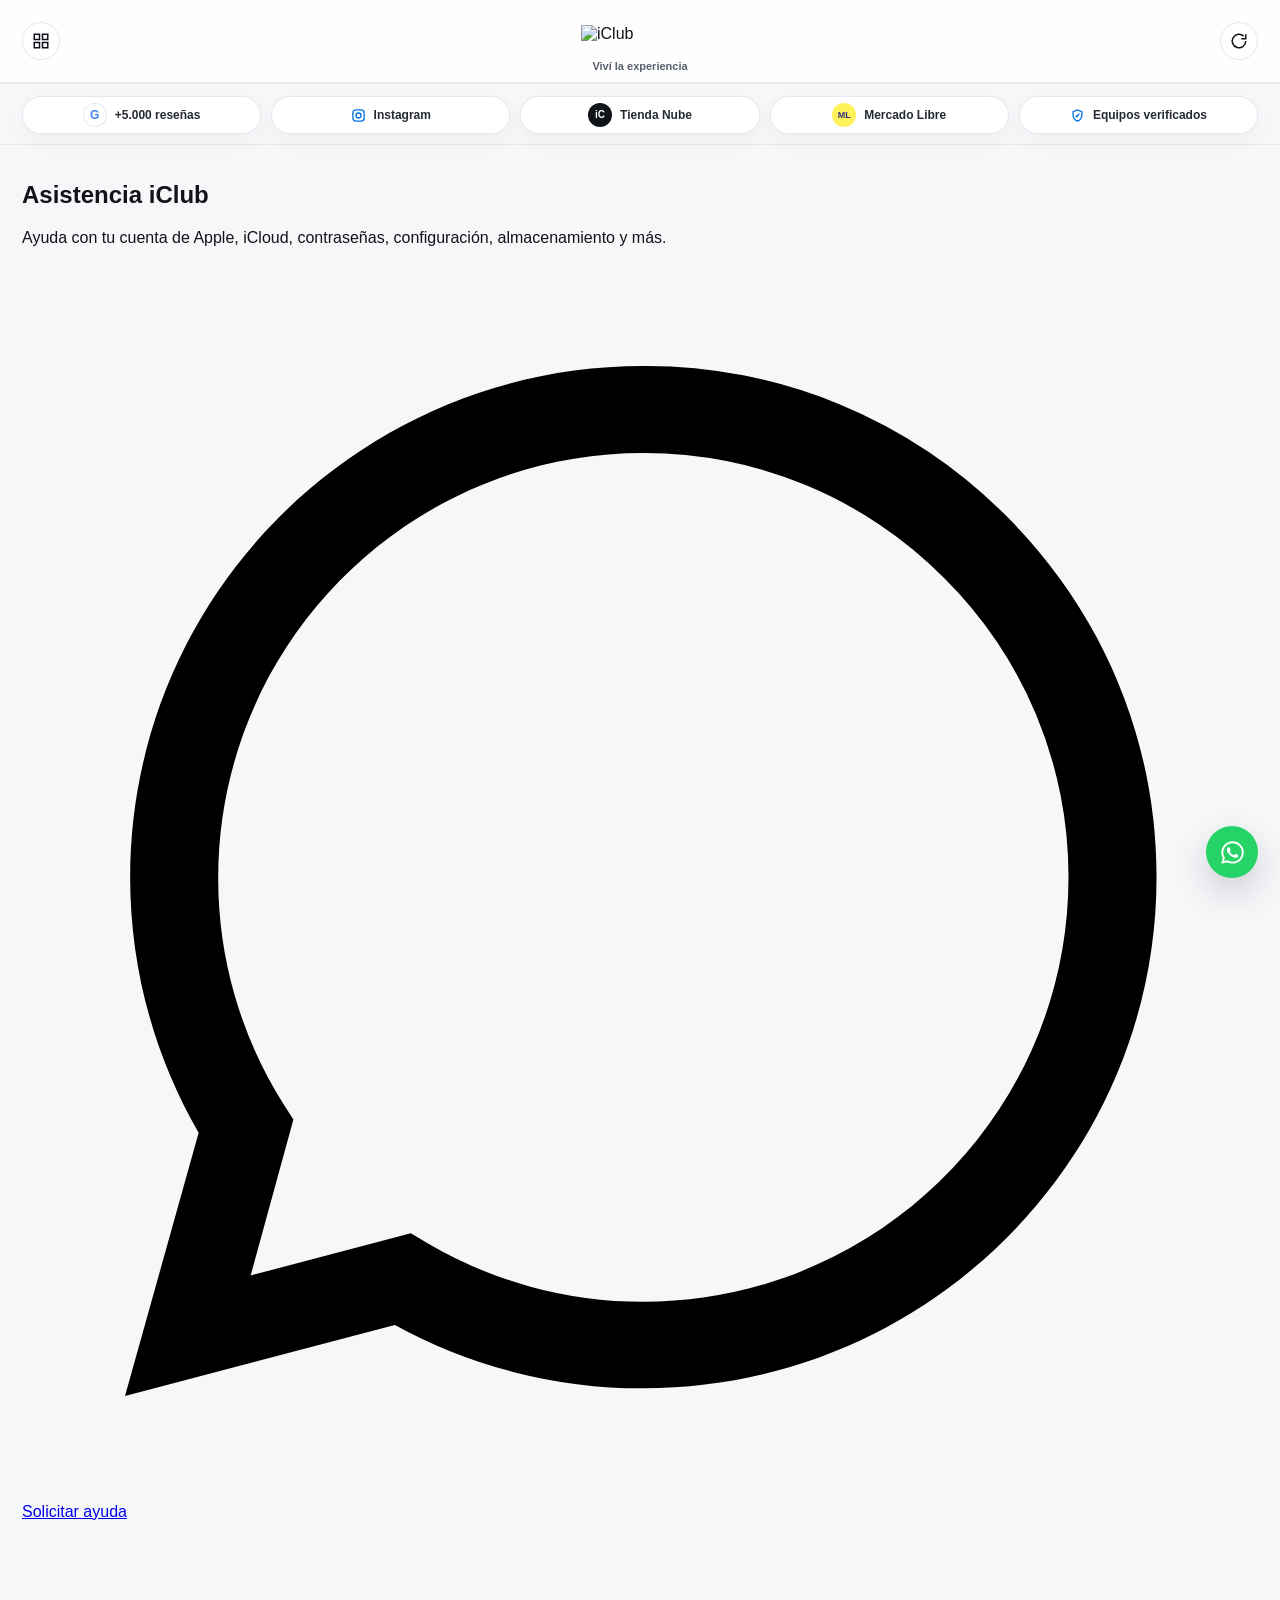
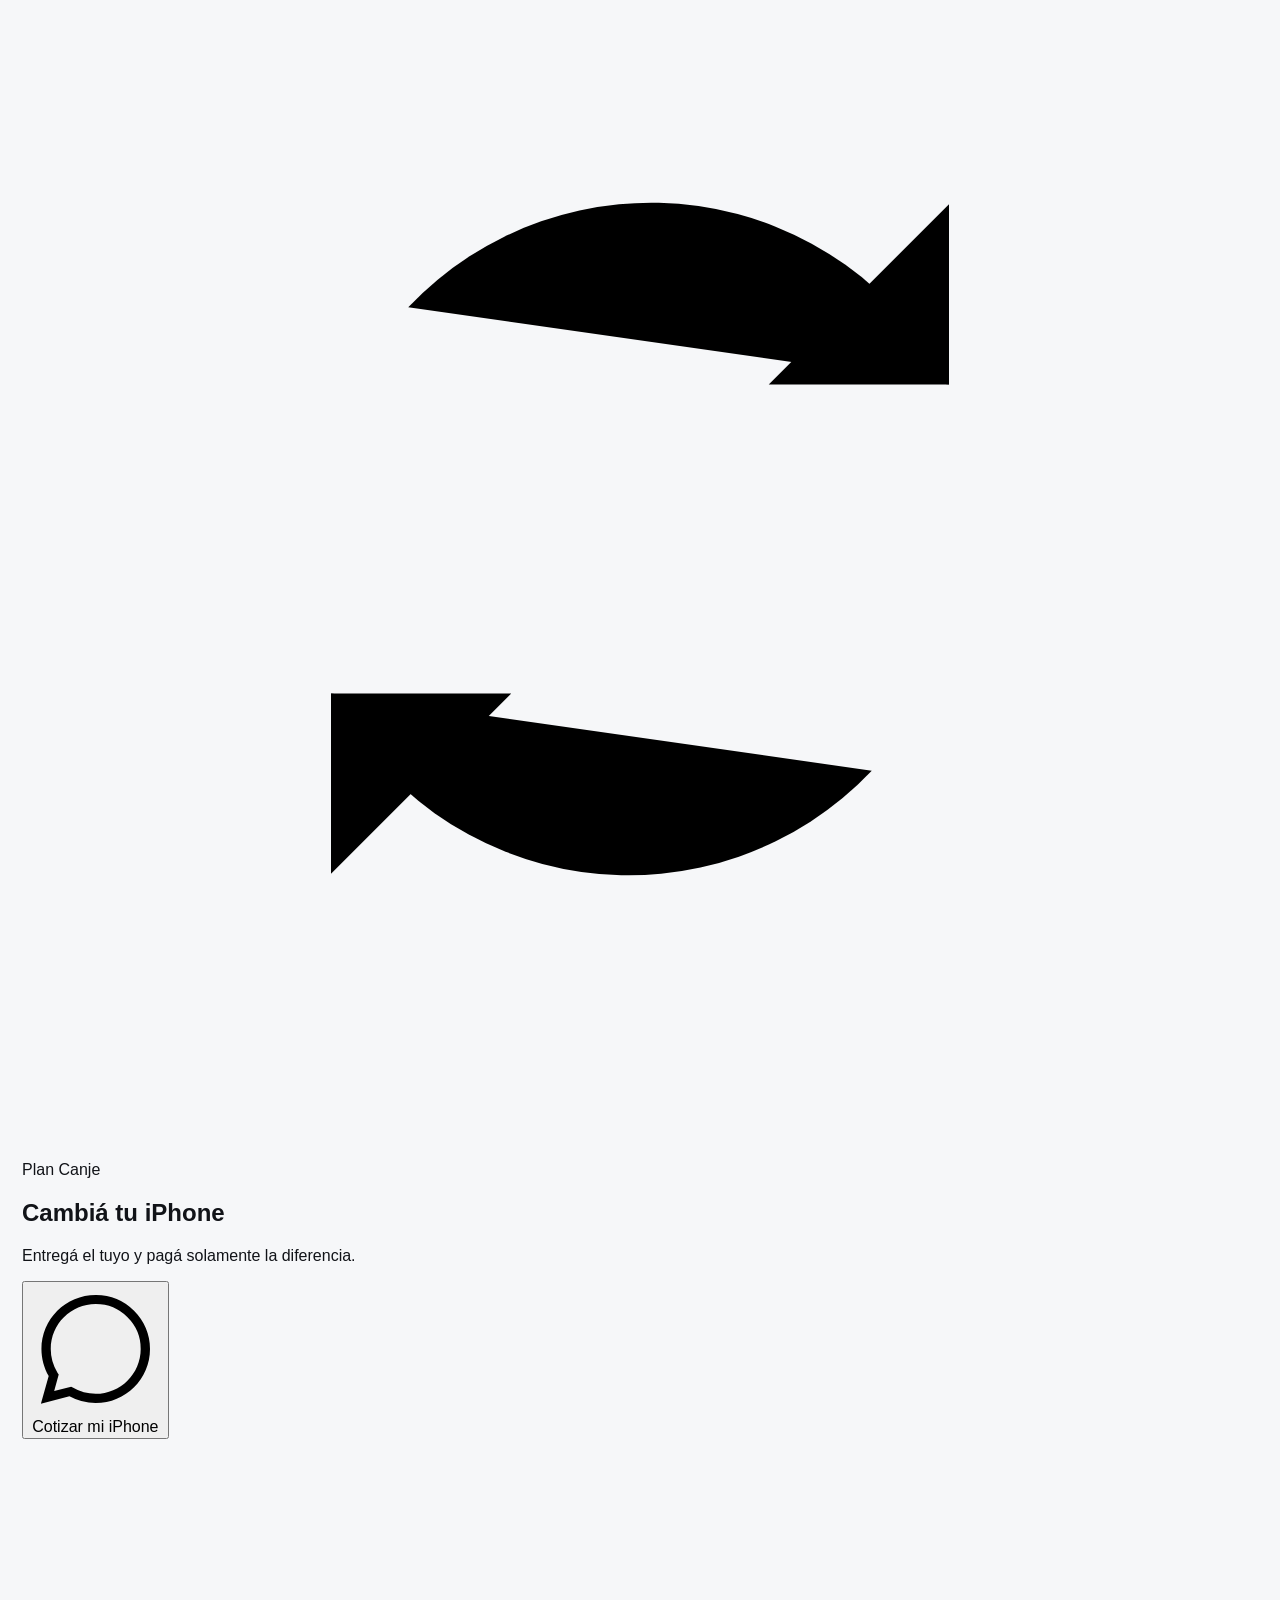
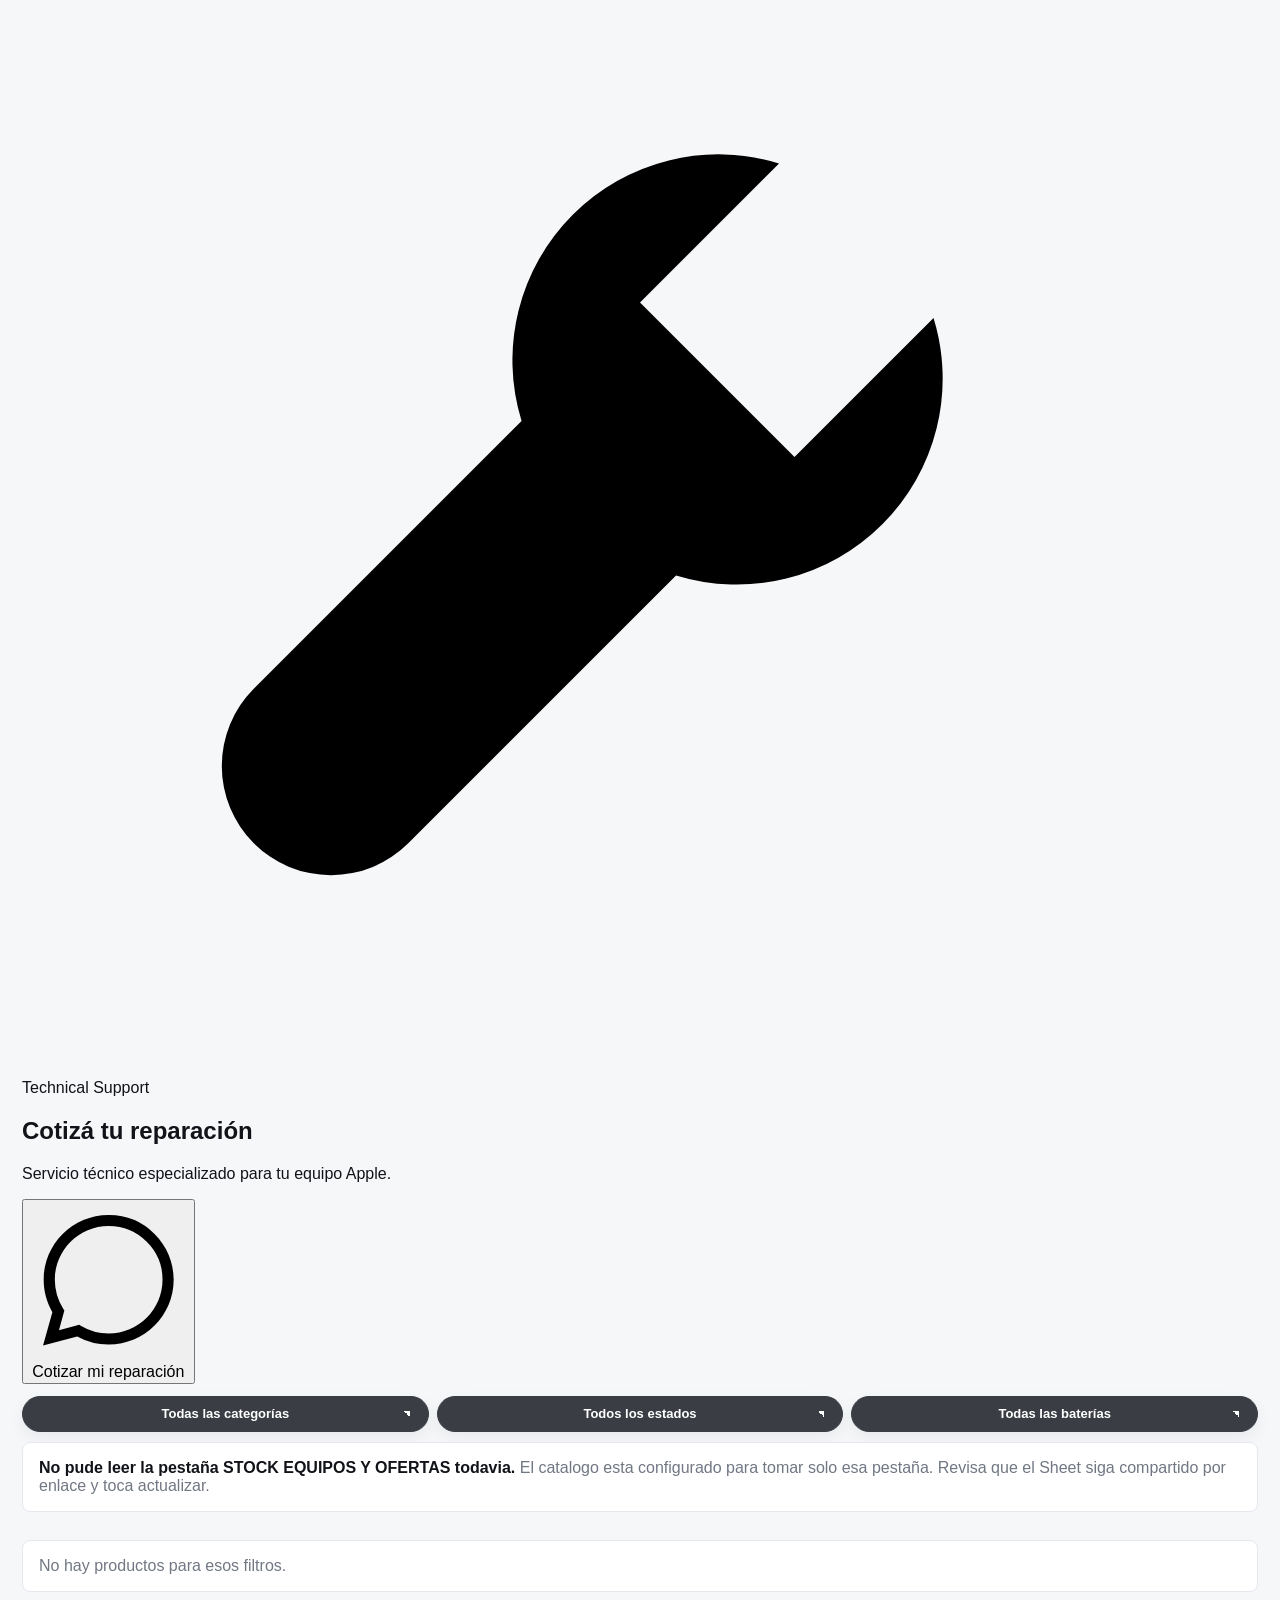
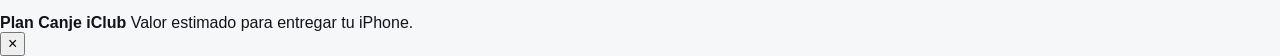
==== commit 48798788: "Retirar publicacion de AirPods y Apple Watch AAA y sus beneficios Etapa 2: filtro central por catego" ====
--- a/index.html
+++ b/index.html
@@ -2929,6 +2929,17 @@
       return "Equipos";
     }
 
+    // Publication policy: exclude AAA AirPods/Watch from every catalog consumer.
+    // Source rows, prices, stock and photographs remain unchanged.
+    function isWithdrawnAaaDevice(product) {
+      const category = normalize(product.category || inferCategory(product.model || product.title || ""));
+      if (!["airpods", "apple watch"].includes(category)) return false;
+      const identity = normalize([
+        product.model, product.title, product.condition, product.catalogBlock,
+      ].filter(Boolean).join(" "));
+      return /\baaa\b/.test(identity);
+    }
+
     function isCatalogEligible(product) {
       const text = normalize(`${product.title} ${product.model} ${product.category}`);
       const allowed = [
@@ -3846,6 +3857,8 @@
     function promotionView(rawValue) {
       const raw = cleanPromotionText(rawValue);
       if (!raw) return null;
+      // Suppress public promotions for withdrawn AAA devices, including share cards.
+      if (/\baaa\b/i.test(raw) && /\b(?:airpods?|(?:apple\s+)?watch)\b/i.test(raw)) return null;
 
       if (/^usd\s*[\d.,]+$/i.test(raw)) {
         return { label: "Precio especial", value: raw.toUpperCase() };
@@ -4454,7 +4467,7 @@
         state.exchangeRate = null;
         renderExchangeRate();
         state.rows = await loadAllSources();
-        const products = state.rows.map(rowToProduct).filter((p) => p.title.trim()).filter(isCatalogEligible);
+        const products = state.rows.map(rowToProduct).filter((p) => p.title.trim()).filter(isCatalogEligible).filter((p) => !isWithdrawnAaaDevice(p));
         state.products = attachBatteryPriceOptions(products);
         refreshFilters();
         applyFilters();
@@ -4632,6 +4645,6 @@
   <script defer src="plan-canje-diagnostic.js?v=local-file-open-20261013"></script>
   <script defer src="share-card-brand.js?v=share-card-20261019"></script>
   <script defer src="share-card.js?v=share-quote-20261021"></script>
-  <script defer src="plan-canje-ui.js?v=share-quote-20261021"></script>
+  <script defer src="plan-canje-ui.js?v=publicacion-20261108"></script>
 </body>
 </html>
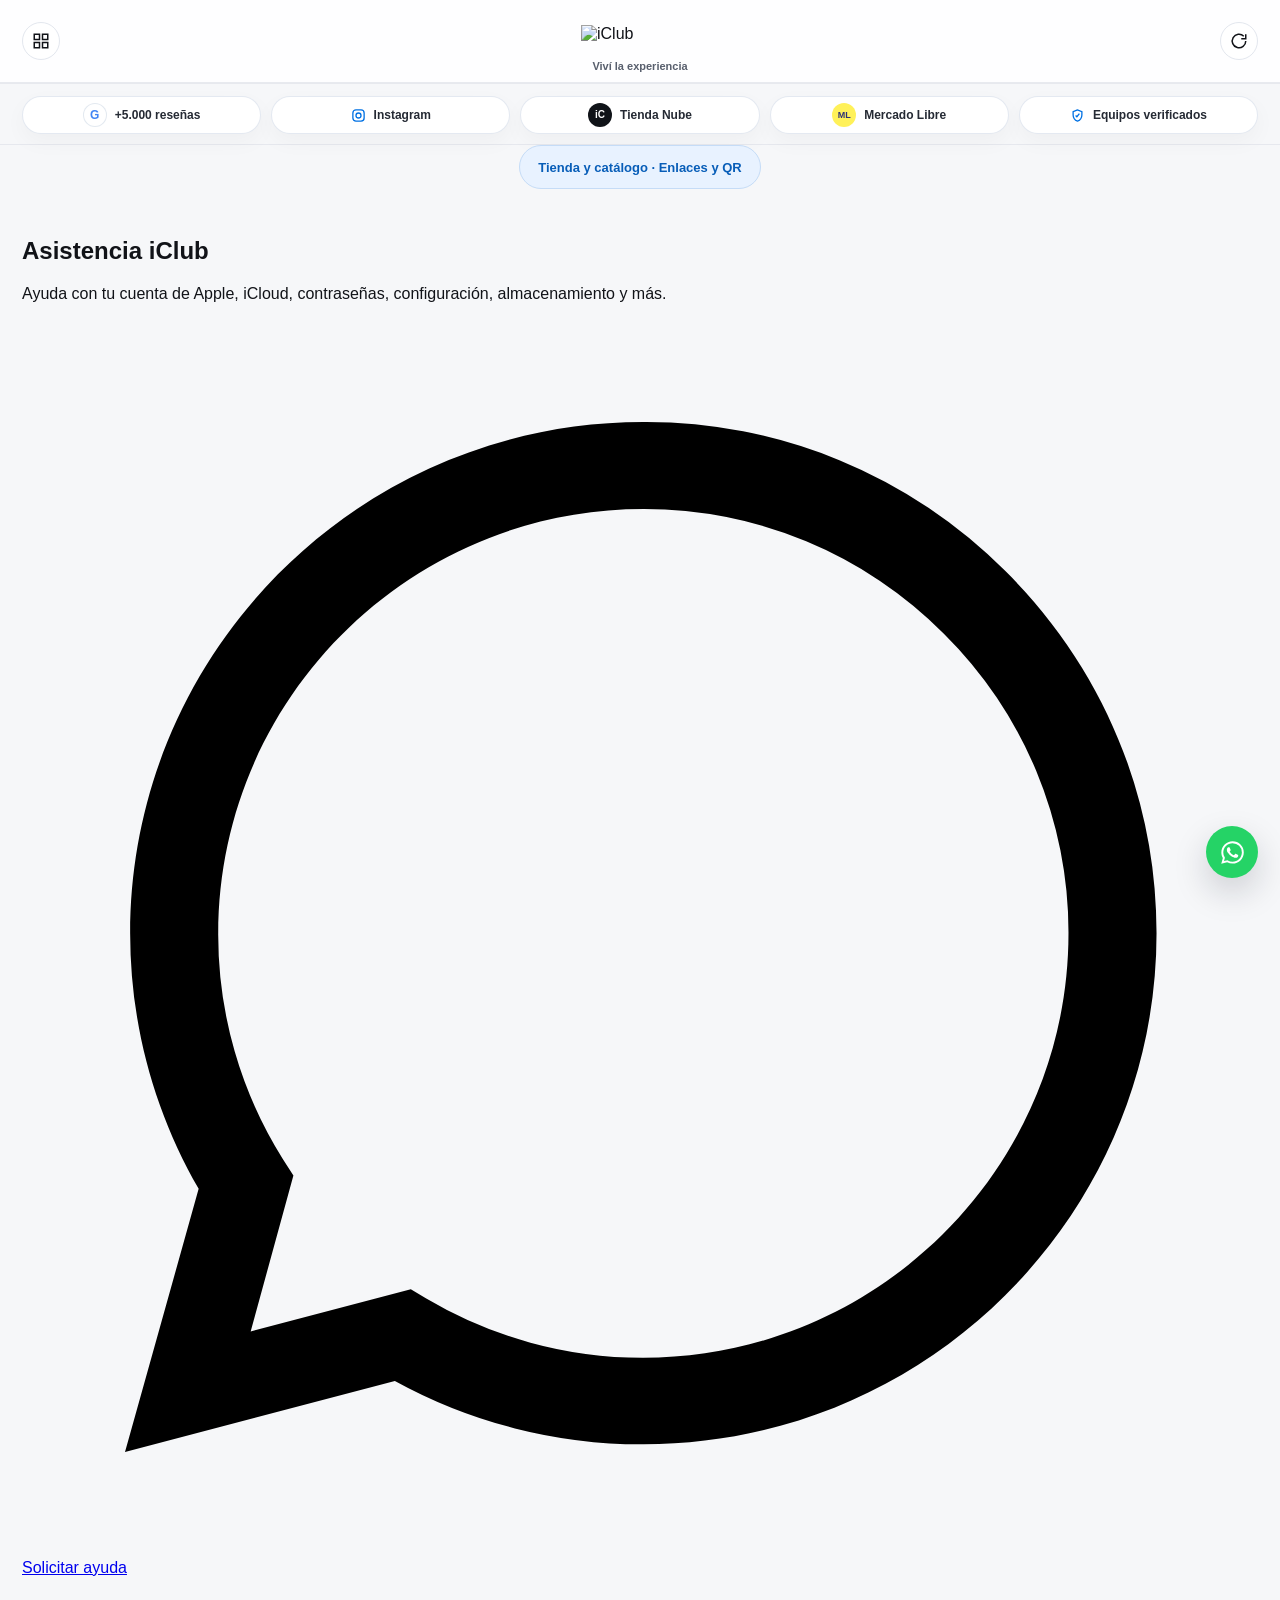
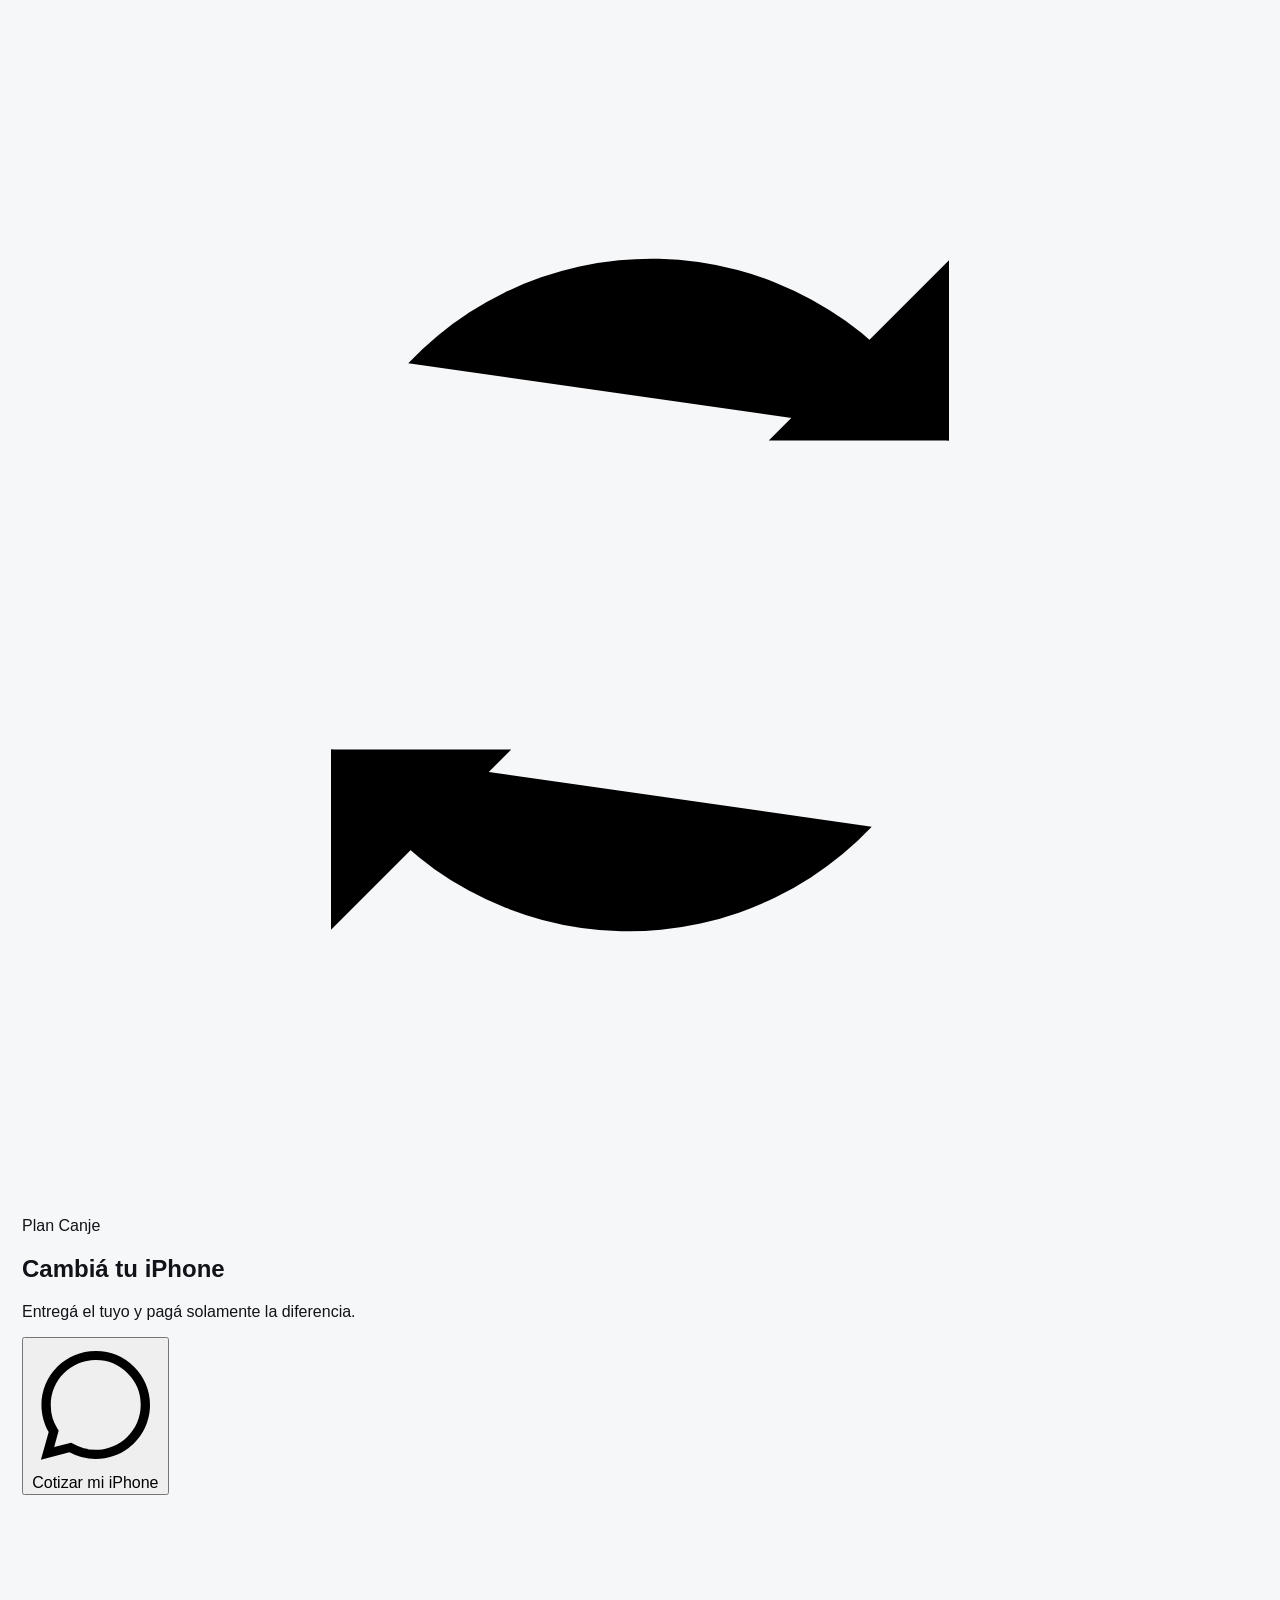
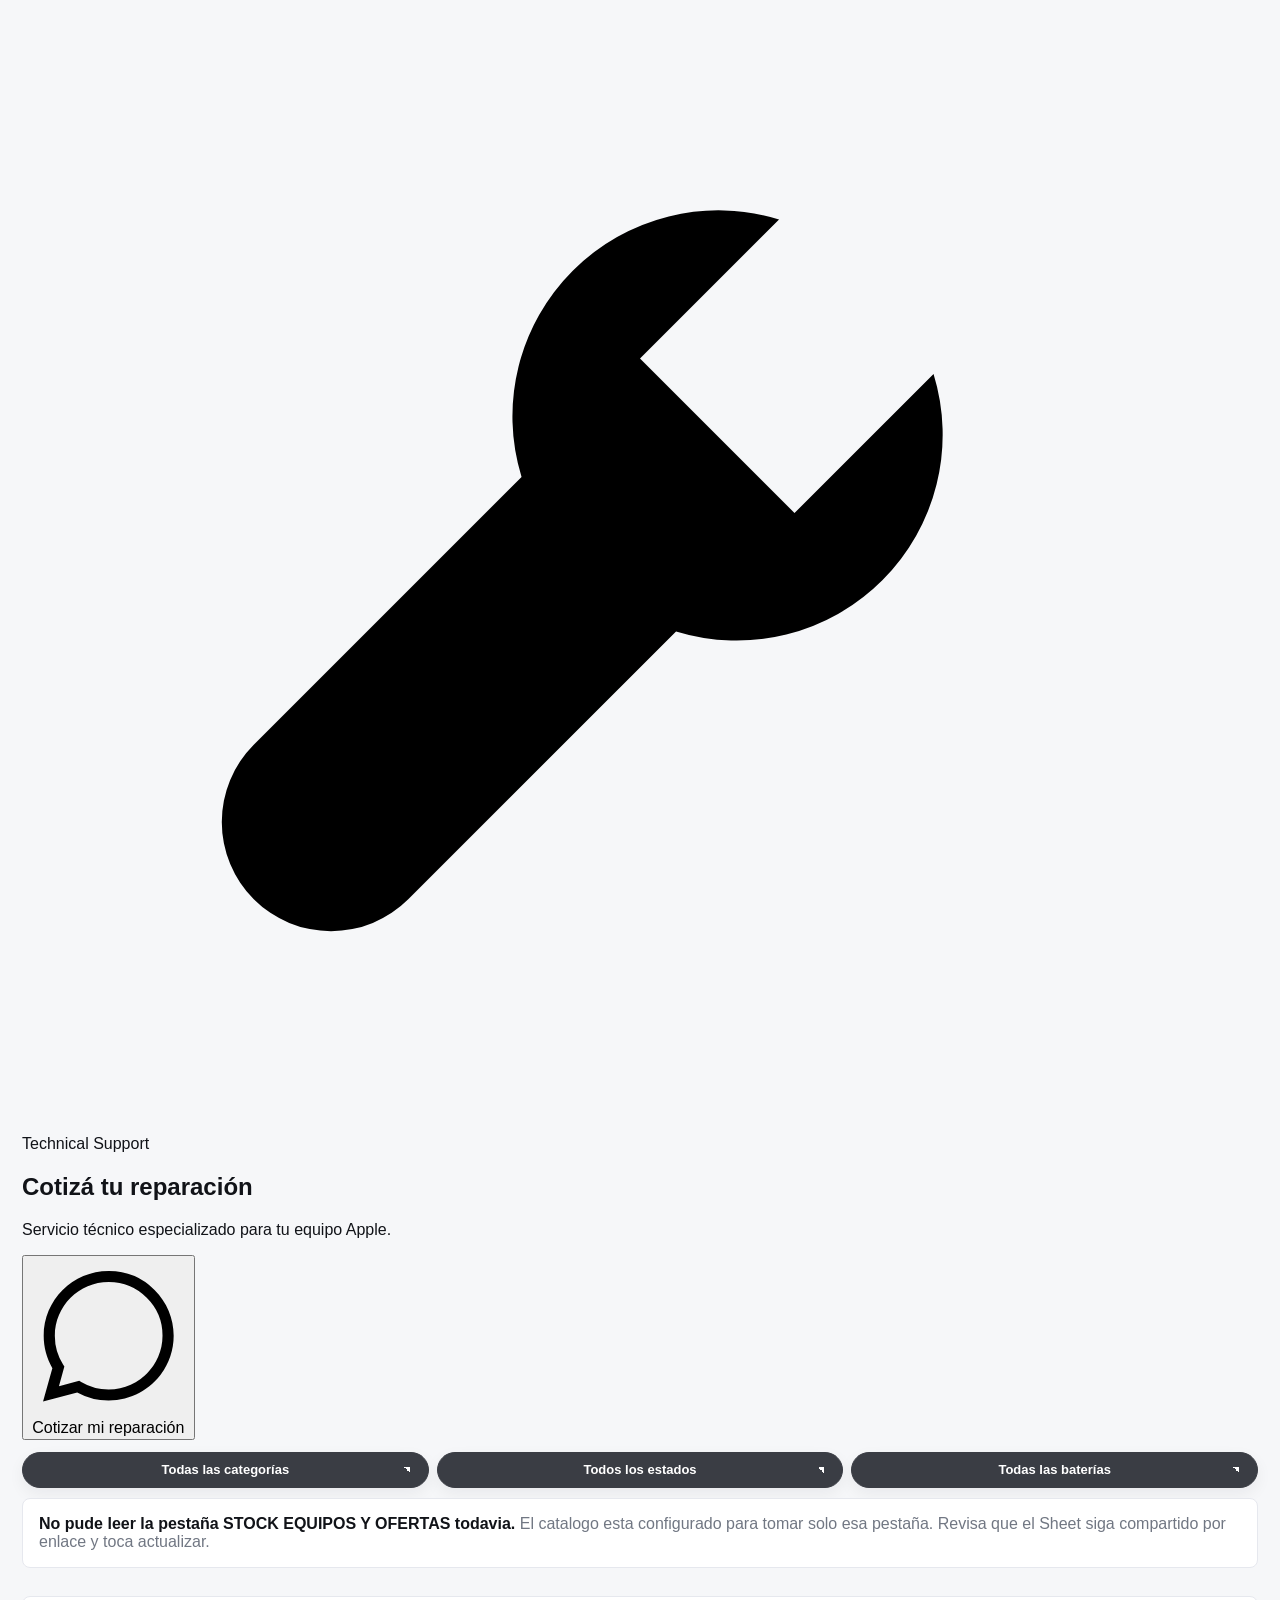
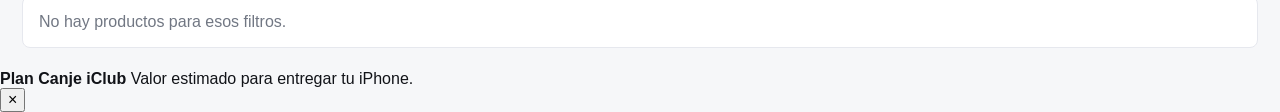
==== commit fe3e197f: "Reemplazar Linktree por accesos independientes de tienda y catalogo Retira todas las referencias act" ====
--- a/index.html
+++ b/index.html
@@ -840,7 +840,11 @@
     }
 
     .contact-panel {
-      width: min(390px, 100%);
+      width: min(700px, 100%);
+      max-height: calc(100vh - 44px);
+      max-height: calc(100dvh - 44px);
+      overflow-y: auto;
+      overscroll-behavior: contain;
       border-radius: 8px;
       background: white;
       box-shadow: 0 22px 60px rgba(0, 0, 0, .18);
@@ -931,70 +935,110 @@
       line-height: 1;
     }
 
-    .linktree-block {
+    .commercial-access-bar {
+      display: flex;
+      justify-content: center;
+      padding: 0 12px 12px;
+    }
+
+    .commercial-access-button {
+      min-height: 44px;
+      padding: 0 18px;
+      color: #075db8;
+      background: #e8f2ff;
+      border-color: #c5dcf7;
+    }
+
+    .commercial-access-grid {
       display: grid;
-      gap: 10px;
-      justify-items: center;
-      border-top: 1px solid var(--line);
-      padding-top: 16px;
-    }
-
-    .linktree-heading {
-      width: 100%;
+      grid-template-columns: repeat(2, minmax(0, 1fr));
+      gap: 14px;
+    }
+
+    .commercial-access-card {
+      min-width: 0;
+      padding: 16px;
+      border: 1px solid var(--line);
+      border-radius: 8px;
+      background: var(--surface-soft);
+      display: grid;
+      align-content: start;
+      gap: 12px;
+    }
+
+    .commercial-access-link {
+      display: grid;
+      gap: 8px;
+      color: var(--ink);
+      text-decoration: none;
+    }
+
+    .commercial-access-link strong {
+      font-size: 17px;
+      line-height: 1.25;
+    }
+
+    .commercial-access-link span {
+      font-size: 13px;
+      font-weight: 650;
+      line-height: 1.45;
+      color: #535d6b;
+    }
+
+    .commercial-access-link .commercial-domain {
+      overflow-wrap: anywhere;
+      color: #075db8;
+      font-size: 12px;
+    }
+
+    .commercial-access-link .commercial-open {
+      display: block;
+      min-height: 44px;
+      padding: 12px;
+      border-radius: 999px;
+      background: var(--black);
+      color: white;
+      text-align: center;
+      font-size: 13px;
+      font-weight: 800;
+    }
+
+    .commercial-qr summary {
       display: flex;
       align-items: center;
-      justify-content: space-between;
-      gap: 10px;
-      color: var(--ink);
+      justify-content: center;
+      min-height: 44px;
+      padding: 8px;
+      border: 1px solid #d5dce7;
+      border-radius: 8px;
+      color: #075db8;
+      background: white;
       font-size: 13px;
-      font-weight: 850;
-    }
-
-    .contact-qr-wrap {
-      width: min(260px, 100%);
-      aspect-ratio: 1 / 1;
+      font-weight: 800;
+      cursor: pointer;
+      list-style: none;
+    }
+
+    .commercial-qr summary::-webkit-details-marker { display: none; }
+    .commercial-qr summary::after { content: "+"; margin-left: 8px; }
+    .commercial-qr[open] summary::after { content: "−"; }
+
+    .commercial-qr-link {
+      display: block;
+      width: min(220px, 100%);
+      margin: 12px auto 0;
+      padding: 8px;
       border: 1px solid var(--line);
       border-radius: 8px;
-      display: grid;
-      place-items: center;
-      background: #fbfcfd;
-      padding: 12px;
-      cursor: pointer;
-      text-decoration: none;
-    }
-
-    .contact-qr-wrap[aria-disabled="true"] {
-      cursor: default;
-      background: #f8f9fb;
-    }
-
-    .contact-qr {
-      width: 100%;
-      height: 100%;
-      object-fit: contain;
-    }
-
-    .qr-placeholder {
-      color: #98a2b3;
-      font-size: 13px;
-      font-weight: 850;
-      text-align: center;
-    }
-
-    .contact-panel p {
-      margin: 0;
-      color: var(--muted);
-      font-size: 13px;
-      font-weight: 750;
-      text-align: center;
-    }
-
-    .contact-note {
-      color: var(--muted);
-      font-size: 12px;
-      font-weight: 700;
-      line-height: 1.35;
-      text-align: center;
+      background: white;
+    }
+
+    .commercial-qr-link img { display: block; width: 100%; height: auto; }
+    .commercial-qr p { margin-top: 10px; font-size: 12px; line-height: 1.4; }
+
+    @media (max-width: 560px) {
+      .commercial-access-grid { grid-template-columns: 1fr; }
+      .contact-panel { padding: 20px; }
     }
 
     .gallery-modal,
@@ -1979,6 +2023,10 @@
       </div>
     </div>
 
+    <div class="commercial-access-bar">
+      <button id="commercialAccessOpen" class="button commercial-access-button" type="button" aria-haspopup="dialog" aria-controls="contactModal" aria-expanded="false">Tienda y cat&aacute;logo &middot; Enlaces y QR</button>
+    </div>
+
     <main>
       <div class="mode-tabs" aria-label="Modo de visualizacion">
         <button id="catalogMode" class="tab-button" type="button">Catalogo</button>
@@ -2064,11 +2112,11 @@
   </div>
 
   <div id="contactModal" class="contact-modal" aria-hidden="true">
-    <div class="contact-panel" role="dialog" aria-modal="true" aria-label="Contacto iClub">
+    <div class="contact-panel" role="dialog" aria-modal="true" aria-label="Enlaces iClub Argentina">
       <button id="contactClose" class="contact-close" type="button" aria-label="Cerrar contacto">&times;</button>
       <div class="contact-title">
-        <strong>Contacto iClub</strong>
-        <span>Canales oficiales para atencion y consultas comerciales.</span>
+        <strong>Enlaces iClub Argentina</strong>
+        <span>Tienda, cat&aacute;logo y contacto, en un solo lugar.</span>
       </div>
       <a id="whatsappContact" class="contact-link whatsapp-link" href="#" target="_blank" rel="noreferrer">
         <svg viewBox="0 0 24 24" aria-hidden="true">
@@ -2077,20 +2125,37 @@
         <span>WhatsApp iClub</span>
         <span class="contact-arrow">&rsaquo;</span>
       </a>
-      <div class="linktree-block">
-        <div class="linktree-heading">
-          <span>Linktree iClub</span>
-          <span id="linktreeStatus">Pendiente</span>
-        </div>
-        <a id="linktreeQrLink" class="contact-qr-wrap" href="#" target="_blank" rel="noreferrer" aria-label="Abrir Linktree iClub">
-          <img id="linktreeQr" class="contact-qr" src="" alt="QR de Linktree iClub" loading="lazy" hidden>
-          <span id="linktreeQrPlaceholder" class="qr-placeholder">Linktree pendiente</span>
-        </a>
-        <a id="linktreeContact" class="contact-link" href="#" target="_blank" rel="noreferrer">
-          <span>Abrir Linktree</span>
-          <span class="contact-arrow">&rsaquo;</span>
-        </a>
-        <div id="linktreeNote" class="contact-note"></div>
+      <div class="commercial-access-grid">
+        <article class="commercial-access-card">
+          <a id="storeAccess" class="commercial-access-link" href="https://www.iclubargentina.com/" target="_blank" rel="noopener noreferrer">
+            <strong>Tienda iClub Argentina</strong>
+            <span>Visit&aacute; nuestra tienda online.</span>
+            <span class="commercial-domain">www.iclubargentina.com</span>
+            <span class="commercial-open">Abrir tienda &rsaquo;</span>
+          </a>
+          <details class="commercial-qr">
+            <summary role="button">Ver QR de la tienda</summary>
+            <a class="commercial-qr-link" href="https://www.iclubargentina.com/" target="_blank" rel="noopener noreferrer" aria-label="Abrir Tienda iClub Argentina desde su QR">
+              <img src="assets/qr-tienda-iclub-argentina.png" alt="QR para abrir la Tienda iClub Argentina" width="370" height="370" loading="lazy">
+            </a>
+            <p>Escanealo con otro dispositivo para abrir la tienda.</p>
+          </details>
+        </article>
+        <article class="commercial-access-card">
+          <a id="catalogAccess" class="commercial-access-link" href="https://catalogo.iclubargentina.com/" target="_blank" rel="noopener noreferrer">
+            <strong>Cat&aacute;logo Visual iClub</strong>
+            <span>Consult&aacute; equipos, disponibilidad y precios.</span>
+            <span class="commercial-domain">catalogo.iclubargentina.com</span>
+            <span class="commercial-open">Abrir cat&aacute;logo &rsaquo;</span>
+          </a>
+          <details class="commercial-qr">
+            <summary role="button">Ver QR del cat&aacute;logo</summary>
+            <a class="commercial-qr-link" href="https://catalogo.iclubargentina.com/" target="_blank" rel="noopener noreferrer" aria-label="Abrir Cat&aacute;logo Visual iClub desde su QR">
+              <img src="assets/qr-catalogo-iclub-argentina.png" alt="QR para abrir el Cat&aacute;logo Visual iClub" width="370" height="370" loading="lazy">
+            </a>
+            <p>Escanealo con otro dispositivo para abrir el cat&aacute;logo.</p>
+          </details>
+        </article>
       </div>
     </div>
   </div>
@@ -2186,9 +2251,7 @@
     const DRIVE_IMAGE_RESOLVER_URL = "https://script.google.com/macros/s/AKfycbyiHxpOvwkEOTl7UtfmIXZS5VbpEP9q2lBUDpBjqrJrQBd3hUtNzhvAgeRBZBAIFy6N/exec";
     const ICLUB_CONTACT = {
       whatsapp: "5491125003057",
-      linktree: "https://linktr.ee/iClubapple.com",
     };
-    const ICLUB_LINKTREE_QR = "assets/qr-linktree-iclub.png";
     const DRIVE_API_KEY = "";
     const IMAGE_DEBUG = false;
     const VALID_IMAGE_MIME_TYPES = new Set(["image/jpeg", "image/png", "image/webp"]);
@@ -4085,14 +4148,21 @@
       $("galleryImageFallbackVisual").replaceChildren();
     }
 
+    let contactReturnFocus = null;
+
     function openContactModal() {
+      contactReturnFocus = document.activeElement;
       $("contactModal").classList.add("show");
       $("contactModal").setAttribute("aria-hidden", "false");
+      $("commercialAccessOpen").setAttribute("aria-expanded", "true");
+      $("storeAccess").focus();
     }
 
     function closeContactModal() {
       $("contactModal").classList.remove("show");
       $("contactModal").setAttribute("aria-hidden", "true");
+      $("commercialAccessOpen").setAttribute("aria-expanded", "false");
+      contactReturnFocus?.focus();
     }
 
     function currentReserveProduct() {
@@ -4407,23 +4477,7 @@
       $("whatsappContact").href = whatsappUrl;
       $("floatingWhatsapp").href = `${whatsappUrl}?text=${encodeURIComponent("Hola iClub 👋 Quiero hacer una consulta sobre los equipos disponibles.")}`;
 
-      const linktreeUrl = String(ICLUB_CONTACT.linktree || "").trim();
-      const linktreeQr = String(ICLUB_LINKTREE_QR || "").trim();
-      const linktreeReady = /^https?:\/\//i.test(linktreeUrl);
-      const qrReady = Boolean(linktreeQr);
-      $("linktreeStatus").textContent = linktreeReady ? "Activo" : "Sin URL";
-      $("linktreeNote").textContent = linktreeReady
-        ? "Escanea el QR o toca para abrir el Linktree oficial."
-        : "Todavia no hay una URL de Linktree configurada. Complete ICLUB_CONTACT.linktree para activar este acceso.";
-      $("linktreeQr").src = qrReady ? linktreeQr : "";
-      $("linktreeQr").hidden = !qrReady;
-      $("linktreeQrPlaceholder").hidden = qrReady;
-
-      ["linktreeQrLink", "linktreeContact"].forEach((id) => {
-        const element = $(id);
-        element.href = linktreeReady ? linktreeUrl : "#";
-        element.setAttribute("aria-disabled", linktreeReady ? "false" : "true");
-      });
+
     }
 
     function moveGallery(step) {
@@ -4530,6 +4584,7 @@
     $("reload").addEventListener("click", init);
     initContactLinks();
     $("contactToggle").addEventListener("click", openContactModal);
+    $("commercialAccessOpen").addEventListener("click", openContactModal);
     $("contactClose").addEventListener("click", closeContactModal);
     $("serviceOpen").addEventListener("click", openServiceModal);
     $("serviceClose").addEventListener("click", closeServiceModal);
@@ -4574,13 +4629,7 @@
       state.service.step = Math.min(3, state.service.step + 1);
       renderService();
     });
-    ["linktreeQrLink", "linktreeContact"].forEach((id) => {
-      $(id).addEventListener("click", (event) => {
-        if (!/^https?:\/\//i.test(String(ICLUB_CONTACT.linktree || ""))) {
-          event.preventDefault();
-        }
-      });
-    });
+
 
     document.addEventListener("click", (event) => {
       const batteryButton = event.target.closest("[data-battery-option]");
@@ -4635,6 +4684,19 @@
       if (event.key === "ArrowRight") moveGallery(1);
     });
     document.addEventListener("keydown", (event) => {
+      if (event.key === "Tab" && $("contactModal").classList.contains("show")) {
+        const controls = Array.from($("contactModal").querySelectorAll("button, a[href], summary"))
+          .filter((element) => element.getClientRects().length);
+        const first = controls[0];
+        const last = controls[controls.length - 1];
+        if (event.shiftKey && document.activeElement === first) {
+          event.preventDefault();
+          last?.focus();
+        } else if (!event.shiftKey && document.activeElement === last) {
+          event.preventDefault();
+          first?.focus();
+        }
+      }
       if (event.key === "Escape" && $("contactModal").classList.contains("show")) closeContactModal();
       if (event.key === "Escape" && $("reserveModal").classList.contains("show")) closeReserveModal();
       if (event.key === "Escape" && $("serviceModal").classList.contains("show")) closeServiceModal();
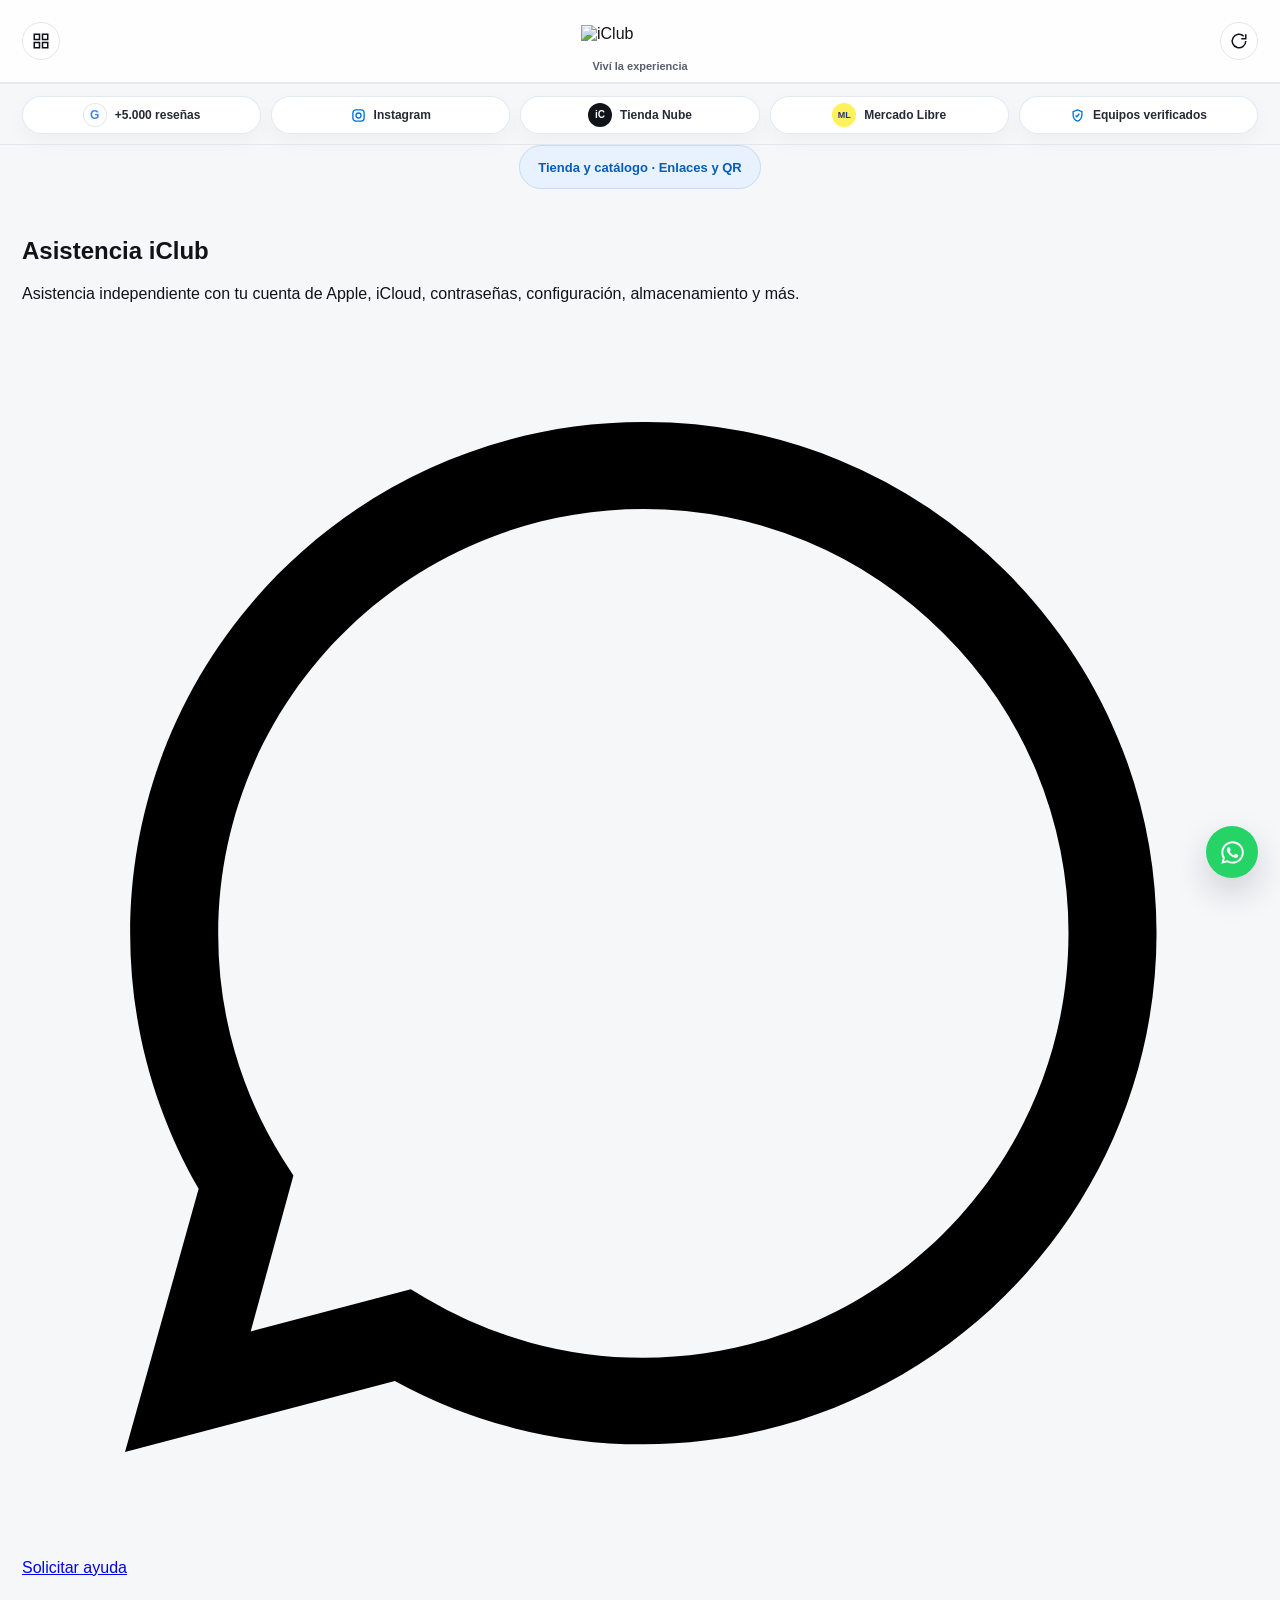
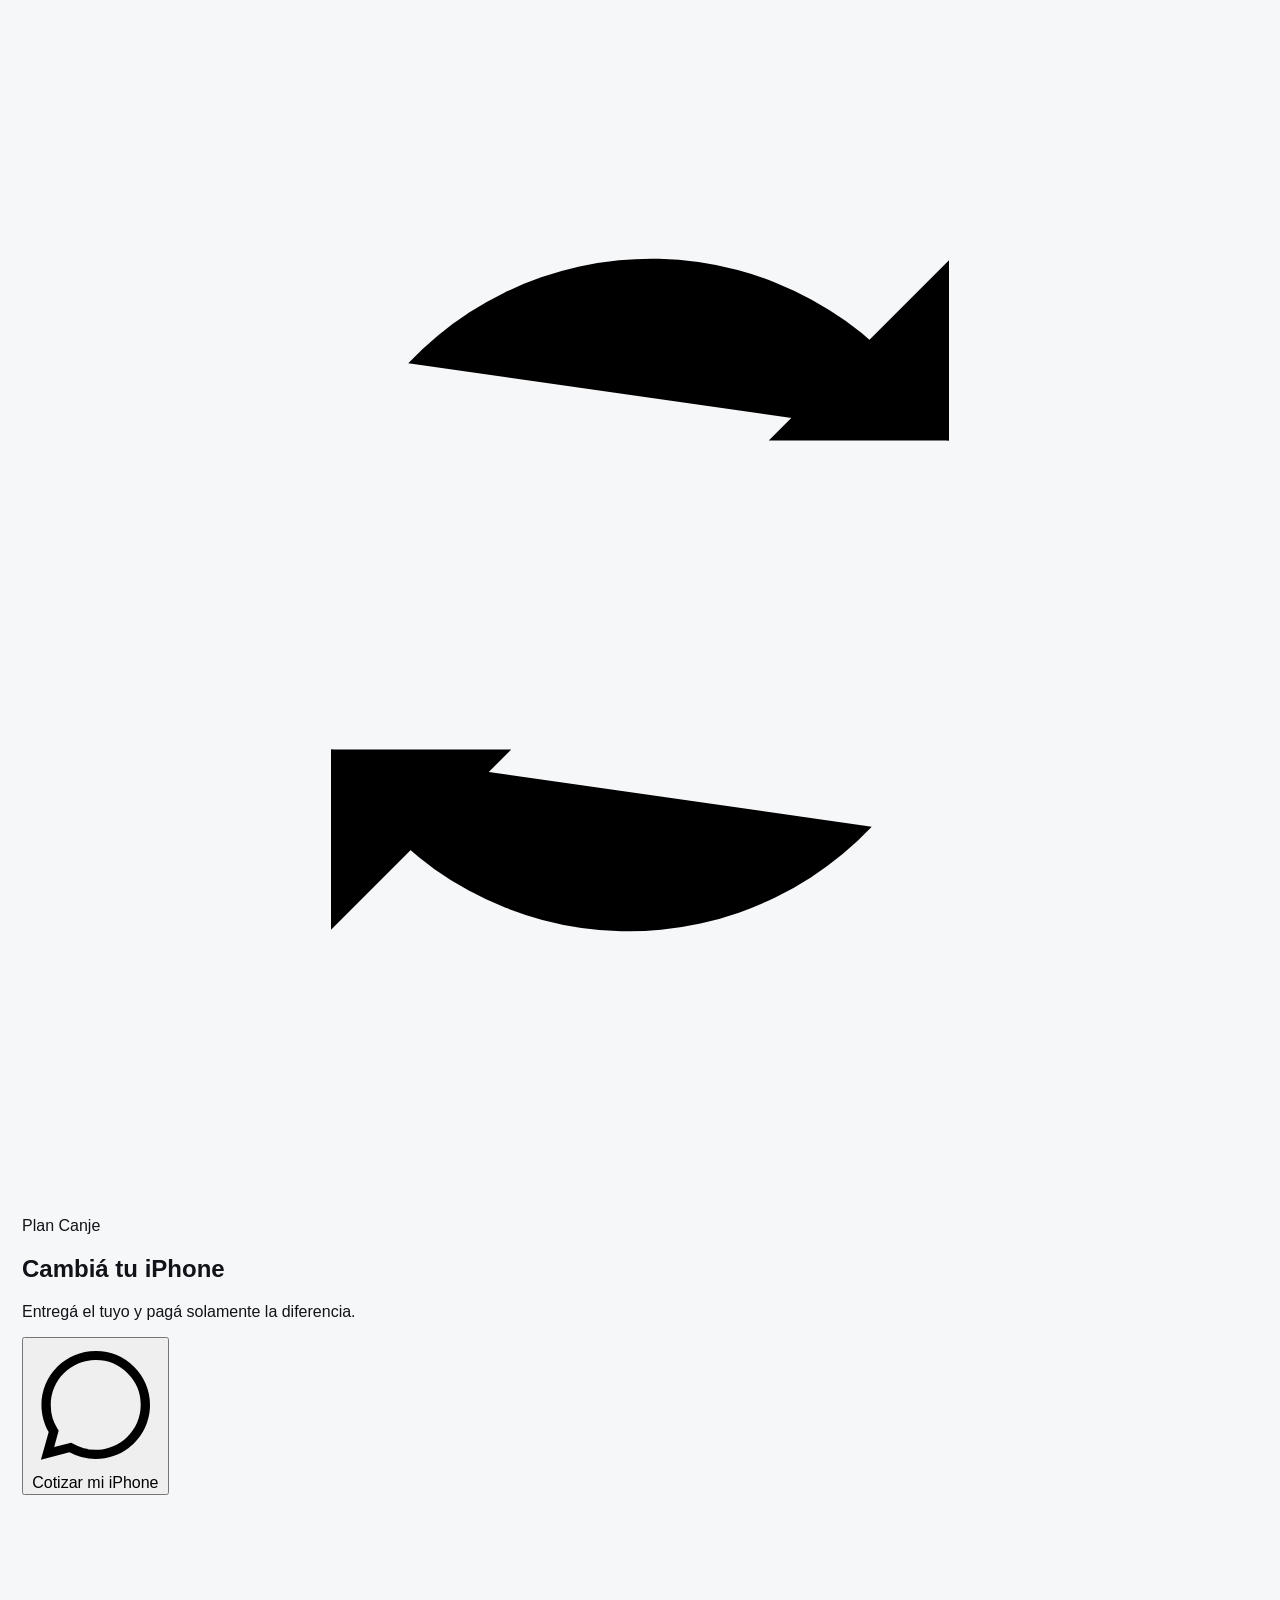
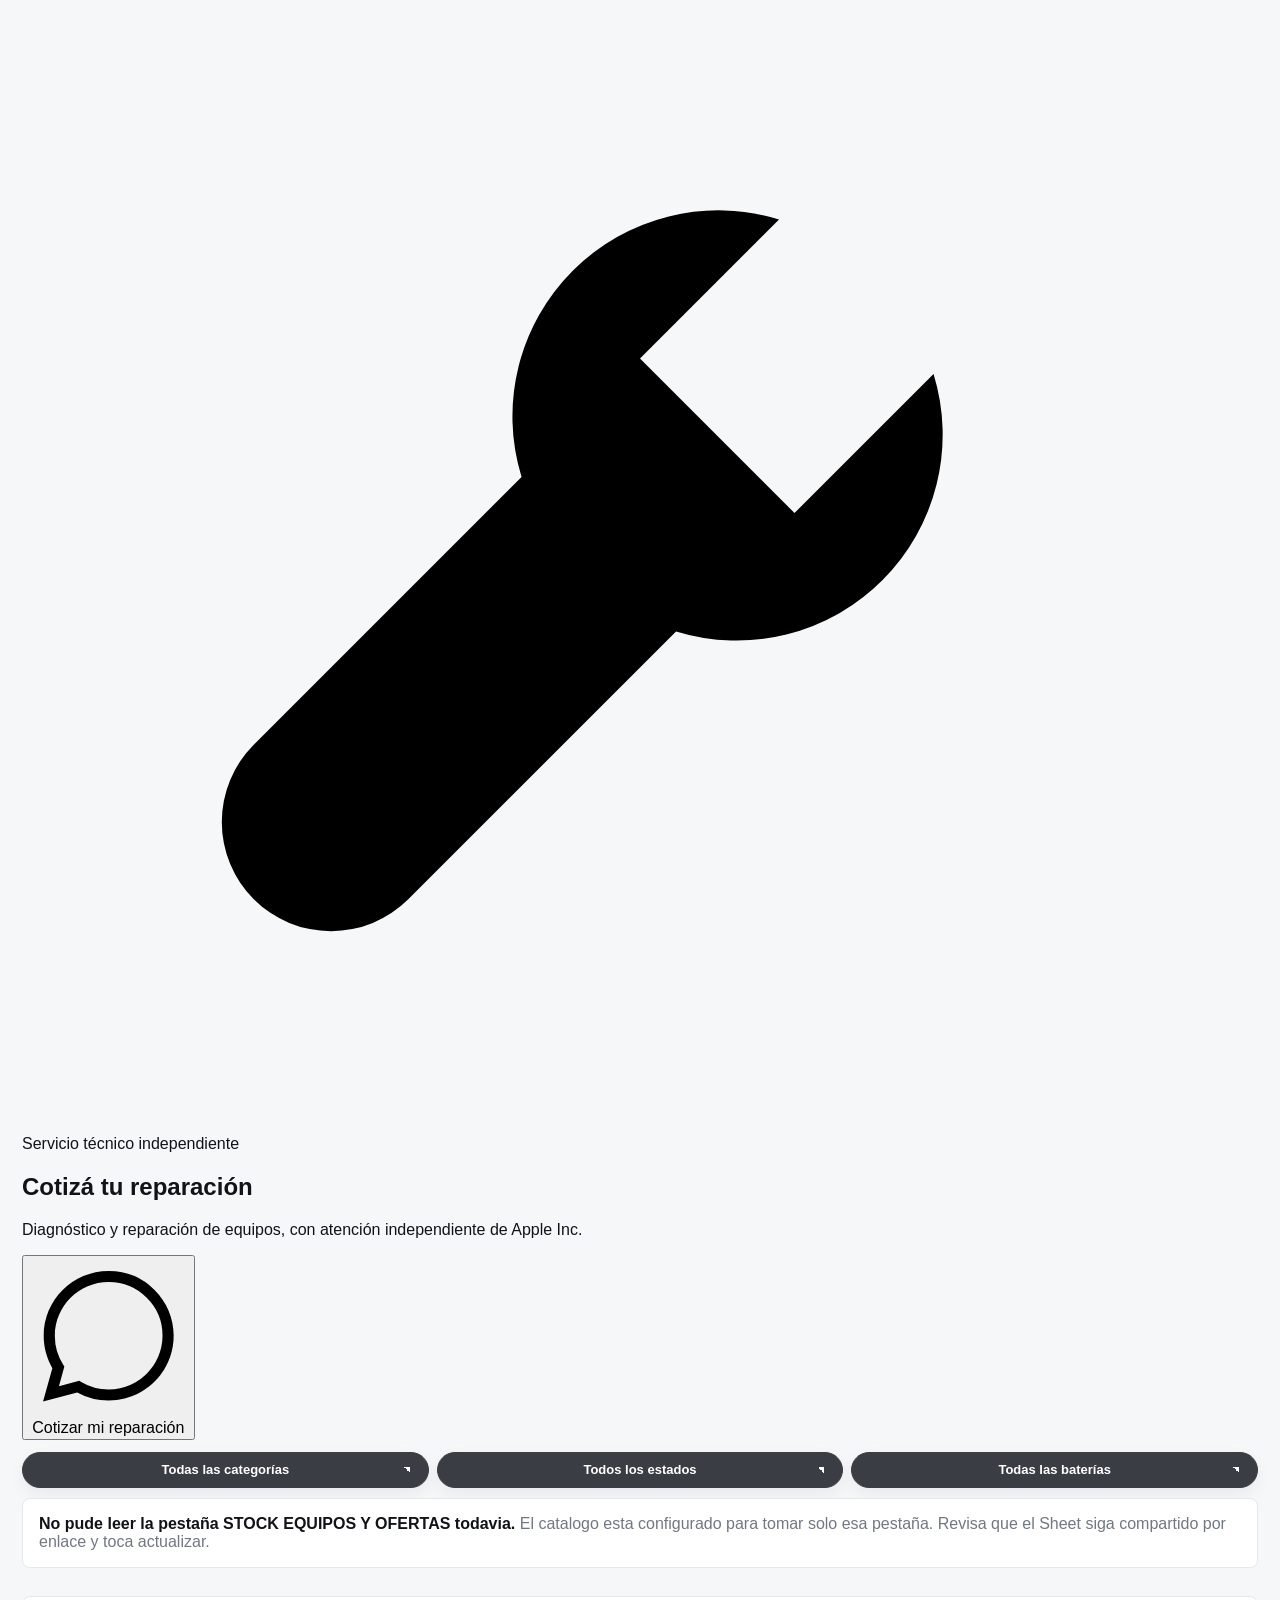
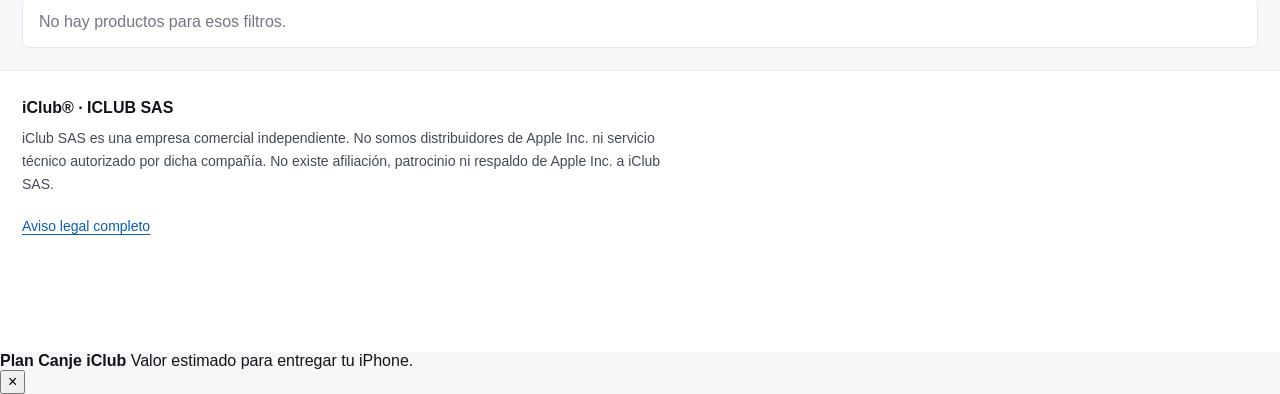
==== commit 4f64036c: "Publicar aviso legal e independencia comercial de ICLUB SAS Publicación autorizada expresamente por " ====
--- a/index.html
+++ b/index.html
@@ -1937,6 +1937,28 @@
         border-right: 0;
         border-bottom: 1px solid var(--line);
       }
+    }
+
+    /* Aviso de independencia comercial: visible y separado del acceso flotante. */
+    .legal-footer {
+      border-top: 1px solid var(--line);
+      background: var(--surface);
+    }
+    .legal-footer-inner {
+      width: 100%;
+      max-width: 1480px;
+      margin: 0 auto;
+      padding: 28px 96px 104px 22px;
+    }
+    .legal-footer-brand { margin: 0 0 10px; font-size: 16px; font-weight: 700; }
+    .legal-footer-copy { max-width: 86ch; margin: 0; color: #424955; font-size: 14px; line-height: 1.65; }
+    .legal-footer-link {
+      display: inline-flex; align-items: center; min-height: 44px; margin-top: 8px;
+      color: #075db8; font-size: 14px; text-decoration: underline; text-underline-offset: 3px;
+    }
+    .legal-footer-link:focus-visible { outline: 3px solid var(--blue); outline-offset: 4px; border-radius: 2px; }
+    @media (max-width: 560px) {
+      .legal-footer-inner { padding: 24px 86px 104px 12px; }
     }
   </style>
 </head>
@@ -2036,7 +2058,7 @@
       <section class="trade-entry" aria-label="Plan Canje iClub">
         <div class="trade-entry-copy trade-entry-seal">
           <h2>Asistencia iClub</h2>
-          <p>Ayuda con tu cuenta de Apple, iCloud, contrase&ntilde;as, configuraci&oacute;n, almacenamiento y m&aacute;s.</p>
+          <p>Asistencia independiente con tu cuenta de Apple, iCloud, contrase&ntilde;as, configuraci&oacute;n, almacenamiento y m&aacute;s.</p>
           <a class="trade-entry-button" href="https://wa.me/5491135823994?text=Hola%20iClub%20%F0%9F%91%8B%20Necesito%20asistencia%20con%20mi%20equipo%20o%20mi%20cuenta%20de%20Apple." target="_blank" rel="noreferrer">
             <span class="trade-entry-whatsapp" aria-hidden="true">
               <svg viewBox="0 0 24 24">
@@ -2075,9 +2097,9 @@
               <path d="M14.7 6.3a4 4 0 0 0-5 5l-5.2 5.2a2.1 2.1 0 0 0 3 3l5.2-5.2a4 4 0 0 0 5-5l-2.7 2.7-3-3 2.7-2.7Z"></path>
             </svg>
           </div>
-          <span class="trade-entry-kicker">Technical Support</span>
+          <span class="trade-entry-kicker">Servicio t&eacute;cnico independiente</span>
           <h2>Cotiz&aacute; tu reparaci&oacute;n</h2>
-          <p>Servicio t&eacute;cnico especializado para tu equipo Apple.</p>
+          <p>Diagn&oacute;stico y reparaci&oacute;n de equipos, con atenci&oacute;n independiente de Apple Inc.</p>
           <button id="serviceOpen" class="trade-entry-button" type="button">
             <span class="trade-entry-whatsapp" aria-hidden="true">
               <svg viewBox="0 0 24 24">
@@ -2111,12 +2133,20 @@
     </main>
   </div>
 
+  <footer class="legal-footer" aria-label="Identidad e independencia comercial">
+    <div class="legal-footer-inner">
+      <p class="legal-footer-brand">iClub&reg; &middot; ICLUB SAS</p>
+      <p class="legal-footer-copy">iClub SAS es una empresa comercial independiente. No somos distribuidores de Apple Inc. ni servicio técnico autorizado por dicha compañía. No existe afiliación, patrocinio ni respaldo de Apple Inc. a iClub SAS.</p>
+      <a class="legal-footer-link" href="aviso-legal.html">Aviso legal completo</a>
+    </div>
+  </footer>
+
   <div id="contactModal" class="contact-modal" aria-hidden="true">
     <div class="contact-panel" role="dialog" aria-modal="true" aria-label="Enlaces iClub Argentina">
       <button id="contactClose" class="contact-close" type="button" aria-label="Cerrar contacto">&times;</button>
       <div class="contact-title">
         <strong>Enlaces iClub Argentina</strong>
-        <span>Tienda, cat&aacute;logo y contacto, en un solo lugar.</span>
+        <span>Canales de atenci&oacute;n de iClub SAS.</span>
       </div>
       <a id="whatsappContact" class="contact-link whatsapp-link" href="#" target="_blank" rel="noreferrer">
         <svg viewBox="0 0 24 24" aria-hidden="true">
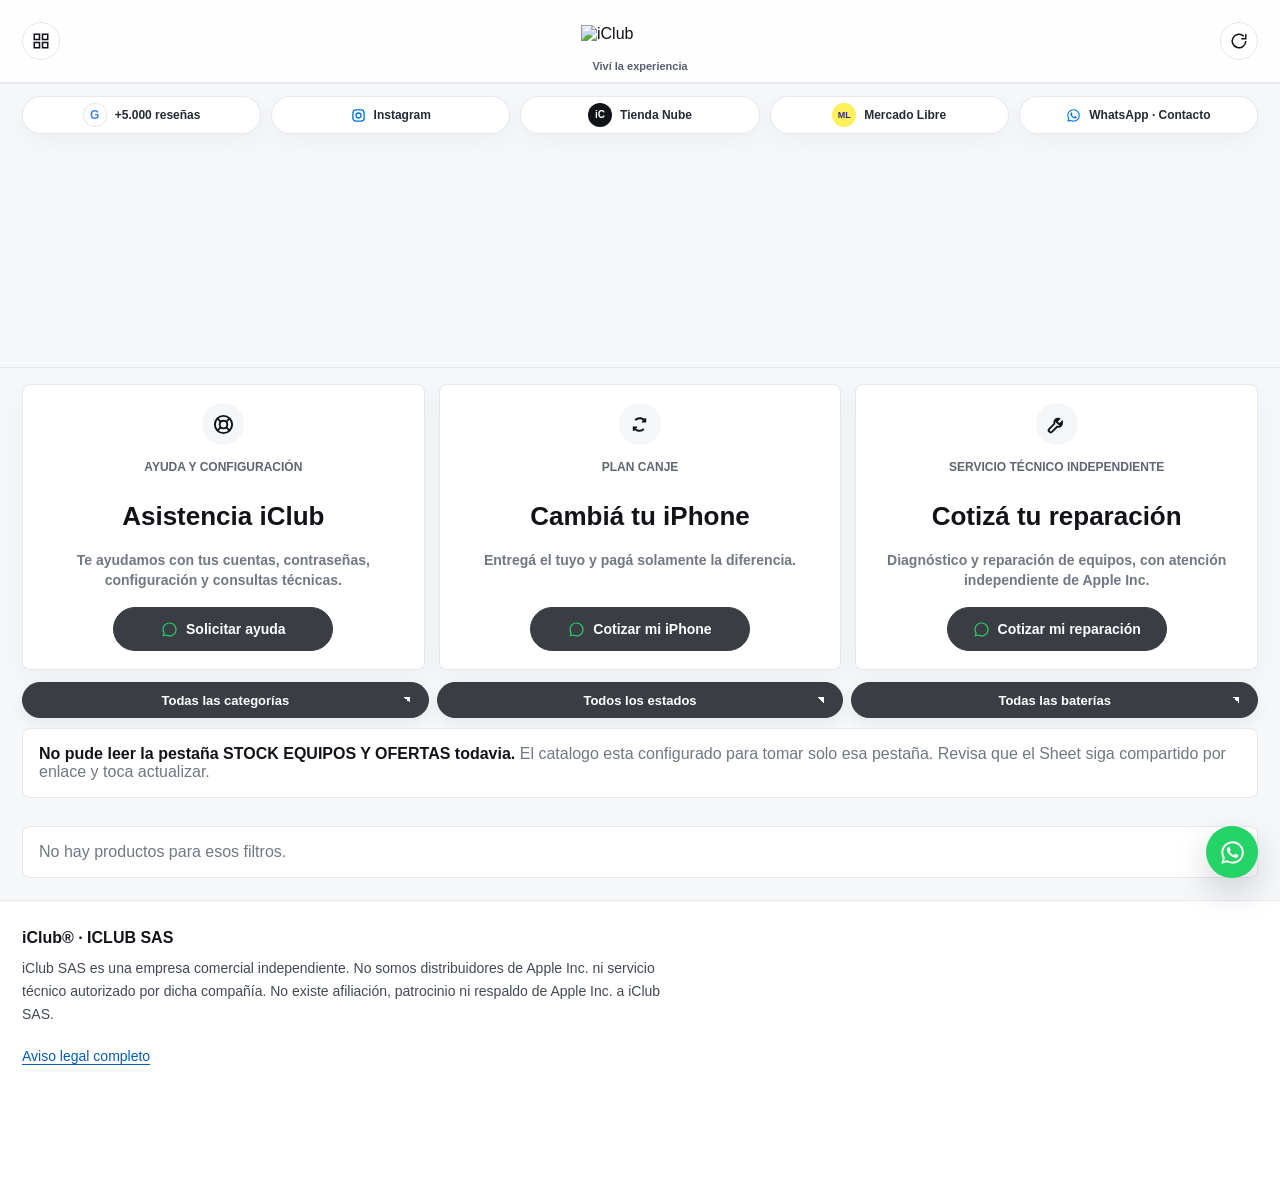
==== commit b9c4a6d0: "Actualizar asistencia y accesos del catálogo iClub Publicación visual autorizada expresamente por la" ====
--- a/index.html
+++ b/index.html
@@ -8,7 +8,7 @@
   <link rel="icon" href="assets/logo-iclub-negro.png" type="image/png">
   <link rel="icon" href="assets/favicon.svg" type="image/svg+xml">
   <link rel="apple-touch-icon" href="assets/logo-iclub-oficial.png">
-  <link rel="stylesheet" href="plan-canje.css?v=share-quote-20261021">
+  <link rel="stylesheet" href="plan-canje.css?v=revision-visual-20261110">
   <style>
     :root {
       --bg: #f6f7f9;
@@ -1991,17 +1991,6 @@
         </div>
 
         <div class="actions">
-          <button id="contactToggle" class="button contact-button" type="button" title="Contacto iClub">
-            <svg viewBox="0 0 24 24" fill="none" stroke="currentColor">
-              <path d="M4 4h6v6H4z"></path>
-              <path d="M14 4h6v6h-6z"></path>
-              <path d="M4 14h6v6H4z"></path>
-              <path d="M14 14h2v2h-2z"></path>
-              <path d="M18 14h2v6h-4v-2h2z"></path>
-              <path d="M14 18h2v2h-2z"></path>
-            </svg>
-            Contacto
-          </button>
           <button id="reload" class="icon-button" type="button" title="Actualizar datos">
             <svg viewBox="0 0 24 24" fill="none" stroke="currentColor">
               <path d="M21 12a9 9 0 1 1-2.64-6.36"></path>
@@ -2035,18 +2024,13 @@
           <span class="promo-logo-mark ml" aria-hidden="true">ML</span>
           <span>Mercado Libre</span>
         </a>
-        <span class="promo-link">
-          <svg viewBox="0 0 24 24" fill="none" stroke="currentColor" aria-hidden="true">
-            <path d="M12 3 5 6v5c0 4.5 2.8 8.2 7 10 4.2-1.8 7-5.5 7-10V6l-7-3Z"></path>
-            <path d="m9 12 2 2 4-5"></path>
-          </svg>
-          <span>Equipos verificados</span>
-        </span>
+        <a class="promo-link" href="https://wa.me/5491125003057" target="_blank" rel="noopener noreferrer" aria-label="WhatsApp · Contacto iClub">
+          <svg viewBox="0 0 24 24" fill="currentColor" stroke="none" aria-hidden="true">
+      <path d="M19.1 4.9A9.84 9.84 0 0 0 12.06 2C6.56 2 2.1 6.45 2.1 11.93c0 1.75.46 3.45 1.33 4.96L2 22l5.24-1.38a9.93 9.93 0 0 0 4.82 1.23h.01c5.49 0 9.96-4.45 9.96-9.93 0-2.65-1.04-5.14-2.93-7.02Zm-7.04 15.27h-.01a8.25 8.25 0 0 1-4.2-1.15l-.3-.18-3.11.82.83-3.03-.2-.31a8.19 8.19 0 0 1-1.26-4.38c0-4.55 3.7-8.25 8.26-8.25a8.2 8.2 0 0 1 5.83 2.42 8.16 8.16 0 0 1 2.42 5.82c0 4.55-3.71 8.24-8.26 8.24Zm4.53-6.17c-.25-.12-1.47-.72-1.7-.8-.23-.08-.4-.12-.56.12-.17.25-.64.8-.79.96-.15.17-.29.19-.54.07-.25-.13-1.05-.39-2-1.23a7.49 7.49 0 0 1-1.38-1.71c-.15-.25-.02-.38.11-.5.11-.11.25-.29.37-.43.13-.15.17-.25.25-.42.08-.17.04-.31-.02-.43-.06-.13-.56-1.35-.77-1.85-.2-.48-.41-.42-.56-.43h-.48c-.17 0-.44.06-.67.31-.23.25-.88.86-.88 2.08 0 1.23.9 2.41 1.02 2.58.12.17 1.76 2.68 4.26 3.76.6.26 1.06.41 1.42.52.6.19 1.14.16 1.57.1.48-.07 1.47-.6 1.68-1.18.21-.58.21-1.08.15-1.18-.06-.1-.23-.16-.48-.28Z"></path>
+    </svg>
+          <span>WhatsApp &middot; Contacto</span>
+        </a>
       </div>
-    </div>
-
-    <div class="commercial-access-bar">
-      <button id="commercialAccessOpen" class="button commercial-access-button" type="button" aria-haspopup="dialog" aria-controls="contactModal" aria-expanded="false">Tienda y cat&aacute;logo &middot; Enlaces y QR</button>
     </div>
 
     <main>
@@ -2055,10 +2039,18 @@
         <button id="gridMode" class="tab-button active" type="button">Grilla</button>
       </div>
 
-      <section class="trade-entry" aria-label="Plan Canje iClub">
-        <div class="trade-entry-copy trade-entry-seal">
+      <section class="trade-entry" aria-label="Servicios iClub">
+        <div class="trade-entry-copy">
+          <div class="trade-entry-icon" aria-hidden="true">
+            <svg viewBox="0 0 24 24">
+              <circle cx="12" cy="12" r="9"></circle>
+              <circle cx="12" cy="12" r="4"></circle>
+              <path d="m5.6 5.6 3.6 3.6m5.6 5.6 3.6 3.6m0-12.8-3.6 3.6m-5.6 5.6-3.6 3.6"></path>
+            </svg>
+          </div>
+          <span class="trade-entry-kicker">Ayuda y configuraci&oacute;n</span>
           <h2>Asistencia iClub</h2>
-          <p>Asistencia independiente con tu cuenta de Apple, iCloud, contrase&ntilde;as, configuraci&oacute;n, almacenamiento y m&aacute;s.</p>
+          <p>Te ayudamos con tus cuentas, contrase&ntilde;as, configuraci&oacute;n y consultas t&eacute;cnicas.</p>
           <a class="trade-entry-button" href="https://wa.me/5491135823994?text=Hola%20iClub%20%F0%9F%91%8B%20Necesito%20asistencia%20con%20mi%20equipo%20o%20mi%20cuenta%20de%20Apple." target="_blank" rel="noreferrer">
             <span class="trade-entry-whatsapp" aria-hidden="true">
               <svg viewBox="0 0 24 24">
@@ -2140,55 +2132,6 @@
       <a class="legal-footer-link" href="aviso-legal.html">Aviso legal completo</a>
     </div>
   </footer>
-
-  <div id="contactModal" class="contact-modal" aria-hidden="true">
-    <div class="contact-panel" role="dialog" aria-modal="true" aria-label="Enlaces iClub Argentina">
-      <button id="contactClose" class="contact-close" type="button" aria-label="Cerrar contacto">&times;</button>
-      <div class="contact-title">
-        <strong>Enlaces iClub Argentina</strong>
-        <span>Canales de atenci&oacute;n de iClub SAS.</span>
-      </div>
-      <a id="whatsappContact" class="contact-link whatsapp-link" href="#" target="_blank" rel="noreferrer">
-        <svg viewBox="0 0 24 24" aria-hidden="true">
-          <path d="M19.1 4.9A9.84 9.84 0 0 0 12.06 2C6.56 2 2.1 6.45 2.1 11.93c0 1.75.46 3.45 1.33 4.96L2 22l5.24-1.38a9.93 9.93 0 0 0 4.82 1.23h.01c5.49 0 9.96-4.45 9.96-9.93 0-2.65-1.04-5.14-2.93-7.02Zm-7.04 15.27h-.01a8.25 8.25 0 0 1-4.2-1.15l-.3-.18-3.11.82.83-3.03-.2-.31a8.19 8.19 0 0 1-1.26-4.38c0-4.55 3.7-8.25 8.26-8.25a8.2 8.2 0 0 1 5.83 2.42 8.16 8.16 0 0 1 2.42 5.82c0 4.55-3.71 8.24-8.26 8.24Zm4.53-6.17c-.25-.12-1.47-.72-1.7-.8-.23-.08-.4-.12-.56.12-.17.25-.64.8-.79.96-.15.17-.29.19-.54.07-.25-.13-1.05-.39-2-1.23a7.49 7.49 0 0 1-1.38-1.71c-.15-.25-.02-.38.11-.5.11-.11.25-.29.37-.43.13-.15.17-.25.25-.42.08-.17.04-.31-.02-.43-.06-.13-.56-1.35-.77-1.85-.2-.48-.41-.42-.56-.43h-.48c-.17 0-.44.06-.67.31-.23.25-.88.86-.88 2.08 0 1.23.9 2.41 1.02 2.58.12.17 1.76 2.68 4.26 3.76.6.26 1.06.41 1.42.52.6.19 1.14.16 1.57.1.48-.07 1.47-.6 1.68-1.18.21-.58.21-1.08.15-1.18-.06-.1-.23-.16-.48-.28Z"></path>
-        </svg>
-        <span>WhatsApp iClub</span>
-        <span class="contact-arrow">&rsaquo;</span>
-      </a>
-      <div class="commercial-access-grid">
-        <article class="commercial-access-card">
-          <a id="storeAccess" class="commercial-access-link" href="https://www.iclubargentina.com/" target="_blank" rel="noopener noreferrer">
-            <strong>Tienda iClub Argentina</strong>
-            <span>Visit&aacute; nuestra tienda online.</span>
-            <span class="commercial-domain">www.iclubargentina.com</span>
-            <span class="commercial-open">Abrir tienda &rsaquo;</span>
-          </a>
-          <details class="commercial-qr">
-            <summary role="button">Ver QR de la tienda</summary>
-            <a class="commercial-qr-link" href="https://www.iclubargentina.com/" target="_blank" rel="noopener noreferrer" aria-label="Abrir Tienda iClub Argentina desde su QR">
-              <img src="assets/qr-tienda-iclub-argentina.png" alt="QR para abrir la Tienda iClub Argentina" width="370" height="370" loading="lazy">
-            </a>
-            <p>Escanealo con otro dispositivo para abrir la tienda.</p>
-          </details>
-        </article>
-        <article class="commercial-access-card">
-          <a id="catalogAccess" class="commercial-access-link" href="https://catalogo.iclubargentina.com/" target="_blank" rel="noopener noreferrer">
-            <strong>Cat&aacute;logo Visual iClub</strong>
-            <span>Consult&aacute; equipos, disponibilidad y precios.</span>
-            <span class="commercial-domain">catalogo.iclubargentina.com</span>
-            <span class="commercial-open">Abrir cat&aacute;logo &rsaquo;</span>
-          </a>
-          <details class="commercial-qr">
-            <summary role="button">Ver QR del cat&aacute;logo</summary>
-            <a class="commercial-qr-link" href="https://catalogo.iclubargentina.com/" target="_blank" rel="noopener noreferrer" aria-label="Abrir Cat&aacute;logo Visual iClub desde su QR">
-              <img src="assets/qr-catalogo-iclub-argentina.png" alt="QR para abrir el Cat&aacute;logo Visual iClub" width="370" height="370" loading="lazy">
-            </a>
-            <p>Escanealo con otro dispositivo para abrir el cat&aacute;logo.</p>
-          </details>
-        </article>
-      </div>
-    </div>
-  </div>
 
   <div id="reserveModal" class="reserve-modal" aria-hidden="true">
     <div class="reserve-panel" role="dialog" aria-modal="true" aria-label="Reservar equipo">
@@ -4178,23 +4121,6 @@
       $("galleryImageFallbackVisual").replaceChildren();
     }
 
-    let contactReturnFocus = null;
-
-    function openContactModal() {
-      contactReturnFocus = document.activeElement;
-      $("contactModal").classList.add("show");
-      $("contactModal").setAttribute("aria-hidden", "false");
-      $("commercialAccessOpen").setAttribute("aria-expanded", "true");
-      $("storeAccess").focus();
-    }
-
-    function closeContactModal() {
-      $("contactModal").classList.remove("show");
-      $("contactModal").setAttribute("aria-hidden", "true");
-      $("commercialAccessOpen").setAttribute("aria-expanded", "false");
-      contactReturnFocus?.focus();
-    }
-
     function currentReserveProduct() {
       return state.products.find((product) => product.id === state.reserve.productId) || null;
     }
@@ -4504,7 +4430,6 @@
 
     function initContactLinks() {
       const whatsappUrl = `https://wa.me/${ICLUB_CONTACT.whatsapp}`;
-      $("whatsappContact").href = whatsappUrl;
       $("floatingWhatsapp").href = `${whatsappUrl}?text=${encodeURIComponent("Hola iClub 👋 Quiero hacer una consulta sobre los equipos disponibles.")}`;
 
 
@@ -4613,14 +4538,8 @@
 
     $("reload").addEventListener("click", init);
     initContactLinks();
-    $("contactToggle").addEventListener("click", openContactModal);
-    $("commercialAccessOpen").addEventListener("click", openContactModal);
-    $("contactClose").addEventListener("click", closeContactModal);
     $("serviceOpen").addEventListener("click", openServiceModal);
     $("serviceClose").addEventListener("click", closeServiceModal);
-    $("contactModal").addEventListener("click", (event) => {
-      if (event.target === $("contactModal")) closeContactModal();
-    });
     $("serviceModal").addEventListener("click", (event) => {
       if (event.target === $("serviceModal")) closeServiceModal();
     });
@@ -4714,20 +4633,6 @@
       if (event.key === "ArrowRight") moveGallery(1);
     });
     document.addEventListener("keydown", (event) => {
-      if (event.key === "Tab" && $("contactModal").classList.contains("show")) {
-        const controls = Array.from($("contactModal").querySelectorAll("button, a[href], summary"))
-          .filter((element) => element.getClientRects().length);
-        const first = controls[0];
-        const last = controls[controls.length - 1];
-        if (event.shiftKey && document.activeElement === first) {
-          event.preventDefault();
-          last?.focus();
-        } else if (!event.shiftKey && document.activeElement === last) {
-          event.preventDefault();
-          first?.focus();
-        }
-      }
-      if (event.key === "Escape" && $("contactModal").classList.contains("show")) closeContactModal();
       if (event.key === "Escape" && $("reserveModal").classList.contains("show")) closeReserveModal();
       if (event.key === "Escape" && $("serviceModal").classList.contains("show")) closeServiceModal();
     });
--- a/plan-canje.css
+++ b/plan-canje.css
@@ -0,0 +1,1246 @@
+.trade-entry {
+  border: 0;
+  border-radius: 0;
+  background: transparent;
+  box-shadow: none;
+  padding: 0;
+  display: grid;
+  grid-template-columns: repeat(3, minmax(0, 1fr));
+  gap: 14px;
+}
+
+.trade-entry-copy {
+  min-height: 286px;
+  border: 1px solid rgba(226, 232, 240, .92);
+  border-radius: 8px;
+  background: #ffffff;
+  box-shadow: 0 8px 22px rgba(17, 24, 39, .035);
+  padding: 18px;
+  display: grid;
+  grid-template-rows: 42px 30px 52px minmax(42px, 1fr) 44px;
+  gap: 8px;
+  justify-items: center;
+  text-align: center;
+}
+
+.trade-entry-icon {
+  width: 42px;
+  height: 42px;
+  border-radius: 50%;
+  display: grid;
+  place-items: center;
+  color: #111318;
+  background: #f5f6f8;
+}
+
+.trade-entry-icon svg {
+  width: 23px;
+  height: 23px;
+  stroke: currentColor;
+  stroke-width: 2;
+  fill: none;
+}
+
+.trade-entry-apple {
+  font-size: 30px;
+  line-height: 1;
+  font-family: -apple-system, BlinkMacSystemFont, "SF Pro Display", sans-serif;
+}
+
+.trade-entry-kicker {
+  display: flex;
+  align-items: center;
+  justify-content: center;
+  line-height: 1.3;
+  color: #5f6673;
+  font-size: 12px;
+  font-weight: 900;
+  letter-spacing: 0;
+  text-transform: uppercase;
+}
+
+.trade-entry h2 {
+  display: flex;
+  align-items: center;
+  justify-content: center;
+  margin: 0;
+  color: #111318;
+  font-size: clamp(22px, 2.1vw, 26px);
+  line-height: 1.15;
+  letter-spacing: 0;
+}
+
+.trade-entry p {
+  margin: 0;
+  color: #717783;
+  font-size: 14px;
+  font-weight: 700;
+  line-height: 1.4;
+}
+
+.trade-entry-spacer {
+  min-height: 44px;
+}
+
+.trade-entry-button {
+  min-height: 44px;
+  width: min(100%, 220px);
+  border: 1px solid #3a3d44;
+  border-radius: 999px;
+  background: #3a3d44;
+  color: white;
+  display: inline-flex;
+  align-items: center;
+  justify-content: center;
+  gap: 8px;
+  padding: 0 18px;
+  font-size: 14px;
+  font-weight: 850;
+  line-height: 1;
+  cursor: pointer;
+  text-decoration: none;
+  white-space: nowrap;
+  justify-self: center;
+}
+
+.trade-entry-button:hover {
+  background: #252830;
+  border-color: #252830;
+}
+
+.trade-entry-whatsapp {
+  width: 17px;
+  height: 17px;
+  display: inline-grid;
+  place-items: center;
+  color: #25d366;
+}
+
+.trade-entry-whatsapp svg {
+  width: 17px;
+  height: 17px;
+  fill: currentColor;
+  stroke: none;
+}
+
+.trade-button {
+  min-height: 44px;
+  border: 1px solid #111318;
+  border-radius: 999px;
+  background: #111318;
+  color: white;
+  display: inline-flex;
+  align-items: center;
+  justify-content: center;
+  gap: 8px;
+  padding: 0 18px;
+  font-size: 14px;
+  font-weight: 850;
+  line-height: 1;
+  cursor: pointer;
+  text-decoration: none;
+  white-space: nowrap;
+}
+
+.trade-button.secondary {
+  background: white;
+  color: #111318;
+  border-color: #e3e7ee;
+}
+
+.trade-button[disabled] {
+  opacity: .42;
+  cursor: not-allowed;
+}
+
+.trade-modal {
+  position: fixed;
+  inset: 0;
+  z-index: 40;
+  display: none;
+  place-items: center;
+  padding: 18px;
+  background: rgba(17, 24, 39, .44);
+  backdrop-filter: blur(10px);
+}
+
+.trade-modal.show {
+  display: grid;
+}
+
+.trade-panel {
+  width: min(760px, 100%);
+  max-height: min(820px, 92vh);
+  border-radius: 8px;
+  background: white;
+  box-shadow: 0 28px 90px rgba(0, 0, 0, .22);
+  overflow: hidden;
+  display: grid;
+  grid-template-rows: auto minmax(0, 1fr);
+}
+
+.trade-head {
+  min-width: 0;
+  padding: 16px 18px;
+  border-bottom: 1px solid #e6e8ee;
+  display: flex;
+  align-items: center;
+  justify-content: space-between;
+  gap: 14px;
+}
+
+.trade-head-title {
+  display: grid;
+  gap: 3px;
+}
+
+.trade-head-title strong {
+  color: #111318;
+  font-size: 16px;
+  line-height: 1.15;
+}
+
+.trade-head-title span {
+  color: #717783;
+  font-size: 12px;
+  font-weight: 750;
+}
+
+.trade-close {
+  width: 34px;
+  height: 34px;
+  border: 0;
+  border-radius: 50%;
+  background: #f4f6f9;
+  color: #273142;
+  font-size: 22px;
+  line-height: 1;
+  cursor: pointer;
+  flex: 0 0 auto;
+}
+
+.trade-body {
+  min-height: 0;
+  overflow: auto;
+  padding: 22px;
+  display: grid;
+  gap: 18px;
+}
+
+.trade-progress {
+  display: grid;
+  grid-template-columns: repeat(6, 1fr);
+  gap: 6px;
+}
+
+.trade-progress span {
+  height: 4px;
+  border-radius: 999px;
+  background: #e6e8ee;
+}
+
+.trade-progress span.active {
+  background: #111318;
+}
+
+.trade-step {
+  display: grid;
+  gap: 18px;
+}
+
+.trade-step-title {
+  display: grid;
+  gap: 7px;
+}
+
+.trade-step-title h3 {
+  margin: 0;
+  color: #111318;
+  font-size: clamp(24px, 3.5vw, 38px);
+  line-height: 1.05;
+  letter-spacing: 0;
+}
+
+.trade-step-title p {
+  margin: 0;
+  color: #717783;
+  font-size: 14px;
+  font-weight: 700;
+  line-height: 1.42;
+}
+
+.trade-options {
+  display: grid;
+  grid-template-columns: repeat(3, minmax(0, 1fr));
+  gap: 10px;
+}
+
+.trade-option {
+  min-height: 54px;
+  border: 1px solid #e3e7ee;
+  border-radius: 8px;
+  background: white;
+  color: #111318;
+  padding: 12px;
+  text-align: left;
+  font-size: 14px;
+  font-weight: 850;
+  cursor: pointer;
+}
+
+.trade-option.selected {
+  border-color: #111318;
+  box-shadow: inset 0 0 0 1px #111318;
+  background: #f8f9fb;
+}
+
+.trade-field {
+  display: grid;
+  gap: 10px;
+}
+
+.trade-field label {
+  color: #111318;
+  font-size: 14px;
+  font-weight: 850;
+}
+
+.trade-battery-row {
+  display: grid;
+  grid-template-columns: minmax(130px, 180px);
+  gap: 12px;
+  align-items: center;
+}
+
+.trade-battery-row input[type="range"] {
+  width: 100%;
+  accent-color: #111318;
+}
+
+.trade-battery-row input[type="number"] {
+  width: 100%;
+  min-height: 46px;
+  border: 1px solid #e3e7ee;
+  border-radius: 8px;
+  padding: 0 12px;
+  color: #111318;
+  font-size: 18px;
+  font-weight: 900;
+}
+
+.trade-alert {
+  border: 1px solid #e3e7ee;
+  border-radius: 8px;
+  background: #f8f9fb;
+  color: #475467;
+  padding: 12px;
+  font-size: 13px;
+  font-weight: 750;
+  line-height: 1.35;
+}
+
+.trade-alert strong {
+  color: #111318;
+}
+
+.trade-choices {
+  display: grid;
+  grid-template-columns: 1fr 1fr;
+  gap: 10px;
+}
+
+.trade-condition-grid {
+  display: grid;
+  grid-template-columns: repeat(3, minmax(0, 1fr));
+  gap: 12px;
+}
+
+.trade-condition-option {
+  min-height: 252px;
+  border: 1px solid #e3e7ee;
+  border-radius: 8px;
+  background: white;
+  color: #111318;
+  padding: 14px;
+  display: grid;
+  grid-template-rows: minmax(132px, auto) 1fr;
+  align-items: stretch;
+  gap: 13px;
+  text-align: center;
+  cursor: pointer;
+  transition: border-color .18s ease, box-shadow .18s ease, background .18s ease, transform .18s ease;
+}
+
+.trade-condition-option.selected {
+  border-color: #111318;
+  box-shadow: inset 0 0 0 1px #111318, 0 14px 30px rgba(17, 19, 24, .08);
+  background: #f8f9fb;
+}
+
+.trade-condition-option.disabled,
+.trade-condition-option:disabled {
+  cursor: not-allowed;
+  opacity: .48;
+  background: #f5f6f8;
+  box-shadow: none;
+}
+
+.trade-phone-pair {
+  min-height: 132px;
+  border-radius: 8px;
+  background: #f7f8fa;
+  display: flex;
+  align-items: center;
+  justify-content: center;
+  padding: 12px 8px;
+}
+
+.trade-phone-illustration {
+  width: 58px;
+  height: 112px;
+  border: 2px solid #111318;
+  border-radius: 16px;
+  background: linear-gradient(180deg, #ffffff, #f5f6f8);
+  position: relative;
+  display: block;
+  box-shadow: 0 10px 22px rgba(17, 24, 39, .08);
+}
+
+.trade-phone-illustration.front {
+  transform: none;
+}
+
+.phone-speaker {
+  width: 20px;
+  height: 5px;
+  border-radius: 999px;
+  background: #111318;
+  position: absolute;
+  top: 8px;
+  left: 50%;
+  transform: translateX(-50%);
+}
+
+.phone-mark {
+  position: absolute;
+  display: block;
+  background: #111318;
+  opacity: .62;
+}
+
+.phone-mark.tiny {
+  width: 4px;
+  height: 4px;
+  border-radius: 50%;
+}
+
+.phone-mark.small {
+  width: 7px;
+  height: 7px;
+  border-radius: 50%;
+}
+
+.phone-mark.line {
+  width: 17px;
+  height: 2px;
+  border-radius: 999px;
+  transform: rotate(-18deg);
+}
+
+.phone-mark.hairline {
+  width: 18px;
+  height: 1px;
+  border-radius: 999px;
+  opacity: .46;
+  transform: rotate(16deg);
+}
+
+.phone-mark.crack {
+  width: 2px;
+  height: 40px;
+  border-radius: 999px;
+  transform: rotate(28deg);
+}
+
+.phone-mark.one {
+  top: 34px;
+  right: 13px;
+}
+
+.phone-mark.two {
+  left: 15px;
+  bottom: 29px;
+}
+
+.phone-mark.three {
+  right: 13px;
+  bottom: 18px;
+}
+
+.phone-mark.four {
+  top: 45px;
+  left: 27px;
+  height: 28px;
+  transform: rotate(-34deg);
+}
+
+.phone-mark.five {
+  left: 14px;
+  top: 25px;
+}
+
+.phone-mark.six {
+  left: 18px;
+  bottom: 33px;
+}
+
+.trade-condition-copy {
+  display: grid;
+  align-content: start;
+  gap: 7px;
+}
+
+.trade-condition-copy strong {
+  color: #111318;
+  font-size: 17px;
+  line-height: 1.1;
+  letter-spacing: .02em;
+}
+
+.trade-condition-copy span {
+  color: #717783;
+  font-size: 13px;
+  font-weight: 730;
+  line-height: 1.35;
+}
+
+.trade-condition-copy em {
+  color: #8b93a1;
+  font-size: 11px;
+  font-style: normal;
+  font-weight: 800;
+  line-height: 1.25;
+}
+
+.trade-summary {
+  display: grid;
+  gap: 16px;
+}
+
+.trade-summary-card {
+  border: 1px solid #cdd2d8;
+  border-radius: 8px;
+  background: #edf0f2;
+  padding: 16px;
+  display: grid;
+  gap: 14px;
+}
+
+.trade-summary-model {
+  display: grid;
+  gap: 3px;
+}
+
+.trade-summary-model strong {
+  color: #111318;
+  font-size: 22px;
+  line-height: 1.1;
+}
+
+.trade-summary-model span {
+  color: #717783;
+  font-size: 14px;
+  font-weight: 800;
+}
+
+.trade-public-details {
+  display: grid;
+  gap: 7px;
+  color: #475467;
+  font-size: 14px;
+  font-weight: 800;
+}
+
+.trade-lines {
+  display: grid;
+  gap: 8px;
+}
+
+.trade-line {
+  display: grid;
+  grid-template-columns: auto 1fr auto;
+  align-items: baseline;
+  gap: 8px;
+  color: #717783;
+  font-size: 14px;
+  font-weight: 760;
+}
+
+.trade-line::after {
+  content: "";
+  height: 1px;
+  background: linear-gradient(90deg, rgba(102,112,133,.18), rgba(102,112,133,.04));
+  grid-column: 2;
+  grid-row: 1;
+}
+
+.trade-line strong {
+  color: #111318;
+  font-weight: 900;
+  text-align: right;
+}
+
+.trade-final {
+  border-top: 1px solid #e6e8ee;
+  padding-top: 18px;
+  display: grid;
+  gap: 5px;
+}
+
+.trade-final span {
+  color: #717783;
+  font-size: 13px;
+  font-weight: 850;
+}
+
+.trade-final strong {
+  color: #111318;
+  font-size: clamp(44px, 8vw, 72px);
+  line-height: .95;
+  letter-spacing: 0;
+}
+
+.trade-final small {
+  color: #8b93a1;
+  font-size: 13px;
+  font-weight: 780;
+  line-height: 1.35;
+}
+
+.trade-summary-note {
+  margin: 0;
+  color: #717783;
+  font-size: 13px;
+  font-weight: 750;
+  line-height: 1.4;
+}
+
+.trade-shop-filters {
+  display: grid;
+  grid-template-columns: repeat(3, minmax(0, 1fr));
+  gap: 10px;
+}
+
+.trade-select-label {
+  display: grid;
+  gap: 6px;
+  color: #717783;
+  font-size: 11px;
+  font-weight: 850;
+}
+
+.trade-select-label select {
+  width: 100%;
+  min-height: 42px;
+  border: 1px solid #e3e7ee;
+  border-radius: 8px;
+  background: white;
+  color: #111318;
+  padding: 0 10px;
+  font-size: 13px;
+  font-weight: 800;
+}
+
+.trade-select-label select:disabled {
+  opacity: .48;
+  cursor: not-allowed;
+  background: #f5f6f8;
+}
+
+.trade-main-match {
+  display: grid;
+}
+
+.trade-recommendations {
+  display: grid;
+  gap: 10px;
+}
+
+.trade-recommendations h4 {
+  margin: 0;
+  color: #111318;
+  font-size: 12px;
+  font-weight: 950;
+  letter-spacing: 0;
+}
+
+.trade-next-grid {
+  max-height: 430px;
+  overflow: auto;
+  display: grid;
+  grid-template-columns: repeat(2, minmax(0, 1fr));
+  gap: 12px;
+  padding-right: 2px;
+}
+
+.trade-product-option {
+  min-width: 0;
+  border: 1px solid #e3e7ee;
+  border-radius: 8px;
+  background: white;
+  padding: 10px;
+  display: grid;
+  grid-template-columns: 86px 1fr;
+  gap: 12px;
+  text-align: left;
+  cursor: pointer;
+}
+
+.trade-product-option.selected {
+  border-color: #111318;
+  box-shadow: inset 0 0 0 1px #111318;
+  background: #f8f9fb;
+}
+
+.trade-product-option.featured {
+  grid-template-columns: 132px 1fr;
+  padding: 14px;
+  background: #fbfcfd;
+}
+
+.trade-product-photo {
+  width: 86px;
+  aspect-ratio: 1;
+  border-radius: 8px;
+  background: #f5f6f8;
+  overflow: hidden;
+  display: grid;
+  place-items: center;
+}
+
+.trade-product-option.featured .trade-product-photo {
+  width: 132px;
+}
+
+.trade-product-photo img {
+  width: 100%;
+  height: 100%;
+  object-fit: contain;
+  display: block;
+}
+
+.trade-product-placeholder {
+  width: 100%;
+  height: 100%;
+  padding: 8px;
+  display: grid;
+  place-items: center;
+  color: #8b93a1;
+  font-size: 12px;
+  font-weight: 900;
+  line-height: 1.1;
+  text-align: center;
+}
+
+.trade-product-copy {
+  min-width: 0;
+  display: grid;
+  align-content: center;
+  gap: 5px;
+}
+
+.trade-product-copy strong {
+  color: #111318;
+  font-size: 15px;
+  line-height: 1.1;
+}
+
+.trade-product-copy span,
+.trade-product-copy em {
+  color: #717783;
+  font-size: 12px;
+  font-style: normal;
+  font-weight: 760;
+  line-height: 1.28;
+}
+
+.trade-product-copy b {
+  color: #111318;
+  font-size: 18px;
+  line-height: 1.05;
+}
+
+.trade-product-copy i {
+  width: fit-content;
+  border: 1px solid #e3e7ee;
+  border-radius: 999px;
+  background: #f8f9fb;
+  color: #475467;
+  padding: 4px 8px;
+  font-size: 10px;
+  font-style: normal;
+  font-weight: 900;
+  line-height: 1;
+}
+
+.trade-product-option.featured .trade-product-copy b {
+  font-size: clamp(32px, 6vw, 52px);
+  line-height: .95;
+}
+
+.trade-product-copy small {
+  color: #717783;
+  font-size: 12px;
+  font-weight: 800;
+  line-height: 1.25;
+}
+
+.trade-empty {
+  grid-column: 1 / -1;
+  border: 1px solid #e3e7ee;
+  border-radius: 8px;
+  background: #f8f9fb;
+  color: #717783;
+  padding: 18px;
+  font-size: 14px;
+  font-weight: 800;
+}
+
+.trade-change-card {
+  border: 1px solid #cdd2d8;
+  border-radius: 8px;
+  background: #edf0f2;
+  padding: 16px;
+  display: grid;
+  gap: 16px;
+}
+
+.trade-change-section {
+  display: grid;
+  gap: 5px;
+}
+
+.trade-change-section > span,
+.trade-change-section small {
+  color: #717783;
+  font-size: 13px;
+  font-weight: 800;
+  line-height: 1.35;
+}
+
+.trade-change-section strong {
+  color: #111318;
+  font-size: 20px;
+  line-height: 1.1;
+}
+
+.trade-final.difference {
+  border-top: 1px solid #cdd2d8;
+  border-bottom: 1px solid #cdd2d8;
+  padding: 18px 0;
+}
+
+.trade-final.total strong {
+  font-size: clamp(48px, 9vw, 78px);
+}
+
+.trade-benefits-grid {
+  display: grid;
+  grid-template-columns: repeat(2, minmax(0, 1fr));
+  gap: 12px;
+}
+
+.trade-benefit-card {
+  min-width: 0;
+  border: 1px solid #e3e7ee;
+  border-radius: 8px;
+  background: white;
+  padding: 12px;
+  display: grid;
+  gap: 12px;
+  text-align: left;
+  cursor: pointer;
+}
+
+.trade-benefit-card.selected {
+  border-color: #111318;
+  box-shadow: inset 0 0 0 1px #111318;
+  background: #f8f9fb;
+}
+
+.trade-benefit-image {
+  height: 172px;
+  border-radius: 8px;
+  background: #f5f6f8;
+  overflow: hidden;
+  display: grid;
+  place-items: center;
+  padding: 20px;
+  box-sizing: border-box;
+}
+
+.trade-benefit-image img {
+  width: auto;
+  height: auto;
+  max-width: 86%;
+  max-height: 132px;
+  object-fit: contain;
+  object-position: center;
+  display: block;
+}
+
+[data-trade-benefit="cargador-apple-usb-c-20w-original"] .trade-benefit-image {
+  background: #ffffff;
+}
+
+.trade-benefit-copy {
+  display: grid;
+  gap: 7px;
+}
+
+.trade-benefit-copy strong {
+  color: #111318;
+  font-size: 15px;
+  line-height: 1.12;
+}
+
+.trade-benefit-copy span {
+  display: flex;
+  align-items: center;
+  gap: 8px;
+  flex-wrap: wrap;
+  color: #717783;
+  font-size: 12px;
+  font-weight: 850;
+}
+
+.trade-benefit-copy i {
+  color: #717783;
+  font-size: 11px;
+  font-style: normal;
+  font-weight: 850;
+  text-transform: uppercase;
+}
+
+.trade-benefit-copy b {
+  border-radius: 999px;
+  background: #111318;
+  color: white;
+  padding: 4px 7px;
+  font-size: 10px;
+  line-height: 1;
+}
+
+.trade-benefit-copy em {
+  color: #111318;
+  font-size: 28px;
+  font-style: normal;
+  font-weight: 950;
+  line-height: .95;
+}
+
+.trade-benefit-copy u {
+  color: #717783;
+  font-size: 12px;
+  font-weight: 820;
+  line-height: 1.25;
+  text-decoration: none;
+}
+
+.trade-benefit-copy small {
+  min-height: 34px;
+  border: 1px solid #111318;
+  border-radius: 999px;
+  display: inline-flex;
+  align-items: center;
+  justify-content: center;
+  color: #111318;
+  font-size: 12px;
+  font-weight: 900;
+}
+
+.trade-benefit-card.selected .trade-benefit-copy small {
+  background: #111318;
+  color: white;
+}
+
+.trade-benefit-summary {
+  border: 1px solid #e3e7ee;
+  border-radius: 8px;
+  background: #fbfcfd;
+  padding: 14px;
+  display: grid;
+  gap: 9px;
+}
+
+.trade-benefit-summary > span {
+  color: #111318;
+  font-size: 14px;
+  font-weight: 950;
+}
+
+.trade-benefit-summary p {
+  margin: 0;
+  color: #717783;
+  font-size: 13px;
+  font-weight: 760;
+}
+
+.trade-benefit-summary div,
+.trade-total-breakdown div {
+  display: flex;
+  align-items: baseline;
+  justify-content: space-between;
+  gap: 12px;
+  color: #475467;
+  font-size: 13px;
+  font-weight: 820;
+}
+
+.trade-benefit-summary small,
+.trade-total-breakdown strong {
+  color: #111318;
+  font-size: 13px;
+  font-weight: 950;
+}
+
+.trade-benefit-summary.final {
+  background: white;
+}
+
+.trade-total-breakdown {
+  border-top: 1px solid #e6e8ee;
+  padding-top: 14px;
+  display: grid;
+  gap: 8px;
+}
+
+.trade-review {
+  border: 1px solid #e6e8ee;
+  border-radius: 8px;
+  background: #fbfcfd;
+  padding: 18px;
+  display: grid;
+  gap: 10px;
+}
+
+.trade-review h3 {
+  margin: 0;
+  color: #111318;
+  font-size: 24px;
+  line-height: 1.1;
+}
+
+.trade-review p {
+  margin: 0;
+  color: #717783;
+  font-weight: 750;
+  line-height: 1.4;
+}
+
+.trade-actions {
+  display: flex;
+  justify-content: space-between;
+  gap: 10px;
+  flex-wrap: wrap;
+}
+
+.trade-actions.back-only {
+  justify-content: flex-start;
+}
+
+.trade-actions-right {
+  display: flex;
+  gap: 10px;
+  flex-wrap: wrap;
+  margin-left: auto;
+}
+
+.trade-primary-share {
+  display: grid;
+  grid-template-columns: minmax(0, 1fr) 44px;
+  gap: 8px;
+  align-items: center;
+  max-width: 100%;
+}
+
+.trade-actions.quote-actions,
+.trade-actions.difference-actions {
+  justify-content: center;
+  align-items: center;
+}
+
+.trade-actions.quote-actions .trade-actions-right,
+.trade-actions.difference-actions .trade-actions-right {
+  margin-left: 0;
+  justify-content: center;
+  align-items: center;
+}
+
+.trade-primary-share .trade-button {
+  min-width: 0;
+  box-sizing: border-box;
+  white-space: normal;
+  text-align: center;
+  line-height: 1.3;
+  padding: 10px 18px;
+}
+
+@media (max-width: 760px) {
+  .trade-entry {
+    display: grid;
+    grid-template-columns: 1fr;
+    padding: 0;
+    gap: 12px;
+  }
+
+  .trade-entry-copy {
+    min-height: 0;
+    width: 100%;
+    padding: 18px 14px;
+  }
+
+  .trade-entry-button {
+    width: min(100%, 260px);
+    justify-self: center;
+  }
+
+  .trade-button {
+    width: 100%;
+  }
+
+  .trade-modal {
+    padding: 0;
+    align-items: end;
+  }
+
+  .trade-panel {
+    width: 100%;
+    max-height: 94vh;
+    border-radius: 8px 8px 0 0;
+  }
+
+  .trade-body {
+    padding: 18px 14px;
+  }
+
+  .trade-step-title,
+  .trade-summary,
+  .trade-summary-card,
+  .trade-change-card,
+  .trade-review,
+  .trade-field {
+    text-align: center;
+  }
+
+  .trade-field label {
+    justify-self: center;
+  }
+
+  .trade-options {
+    grid-template-columns: 1fr;
+  }
+
+  .trade-option {
+    text-align: center;
+  }
+
+  .trade-battery-row,
+  .trade-choices,
+  .trade-condition-grid,
+  .trade-condition-option,
+  .trade-benefits-grid,
+  .trade-shop-filters,
+  .trade-next-grid,
+  .trade-product-option,
+  .trade-product-option.featured {
+    grid-template-columns: 1fr;
+  }
+
+  .trade-condition-option {
+    min-height: 0;
+  }
+
+  .trade-next-grid {
+    max-height: 52vh;
+  }
+
+  .trade-product-photo,
+  .trade-product-option.featured .trade-product-photo {
+    width: 100%;
+    max-height: 180px;
+  }
+
+  .trade-actions {
+    display: grid;
+    grid-template-columns: minmax(0, 1fr) minmax(0, 1fr);
+    align-items: center;
+    width: 100%;
+  }
+
+  .trade-actions.back-only {
+    grid-template-columns: 1fr;
+    justify-items: start;
+  }
+
+  .trade-actions-right {
+    display: flex;
+    justify-content: flex-end;
+    gap: 8px;
+    width: 100%;
+    margin-left: 0;
+  }
+
+  .trade-actions-right .trade-button {
+    width: auto;
+  }
+
+  .trade-actions:has(.trade-actions-right .trade-button + .trade-button) {
+    grid-template-columns: 1fr;
+    justify-items: center;
+  }
+
+  .trade-actions:has(.trade-actions-right .trade-button + .trade-button) .trade-actions-right {
+    justify-content: center;
+    flex-wrap: wrap;
+  }
+
+  .trade-actions:has(.trade-actions-right .trade-button + .trade-button) .trade-button {
+    width: min(100%, 280px);
+  }
+
+  .trade-actions.stack-mobile {
+    grid-template-columns: 1fr;
+    justify-items: center;
+  }
+
+  .trade-actions.stack-mobile > .trade-button,
+  .trade-actions.stack-mobile .trade-actions-right .trade-button {
+    width: min(100%, 320px);
+  }
+
+  .trade-actions.stack-mobile .trade-actions-right {
+    justify-content: center;
+  }
+
+  .trade-actions.quote-actions {
+    grid-template-columns: 1fr;
+    justify-items: center;
+  }
+
+  .trade-actions.quote-actions .trade-actions-right {
+    flex-direction: column;
+    align-items: center;
+  }
+
+  .trade-actions.quote-actions > .trade-button,
+  .trade-actions.quote-actions .trade-actions-right > .trade-button,
+  .trade-primary-share {
+    width: min(100%, 320px);
+  }
+}
+
+/* Evita comprimir los textos y botones de servicios en tablets verticales. */
+@media (min-width: 761px) and (max-width: 900px) {
+  .trade-entry { grid-template-columns: 1fr; }
+}
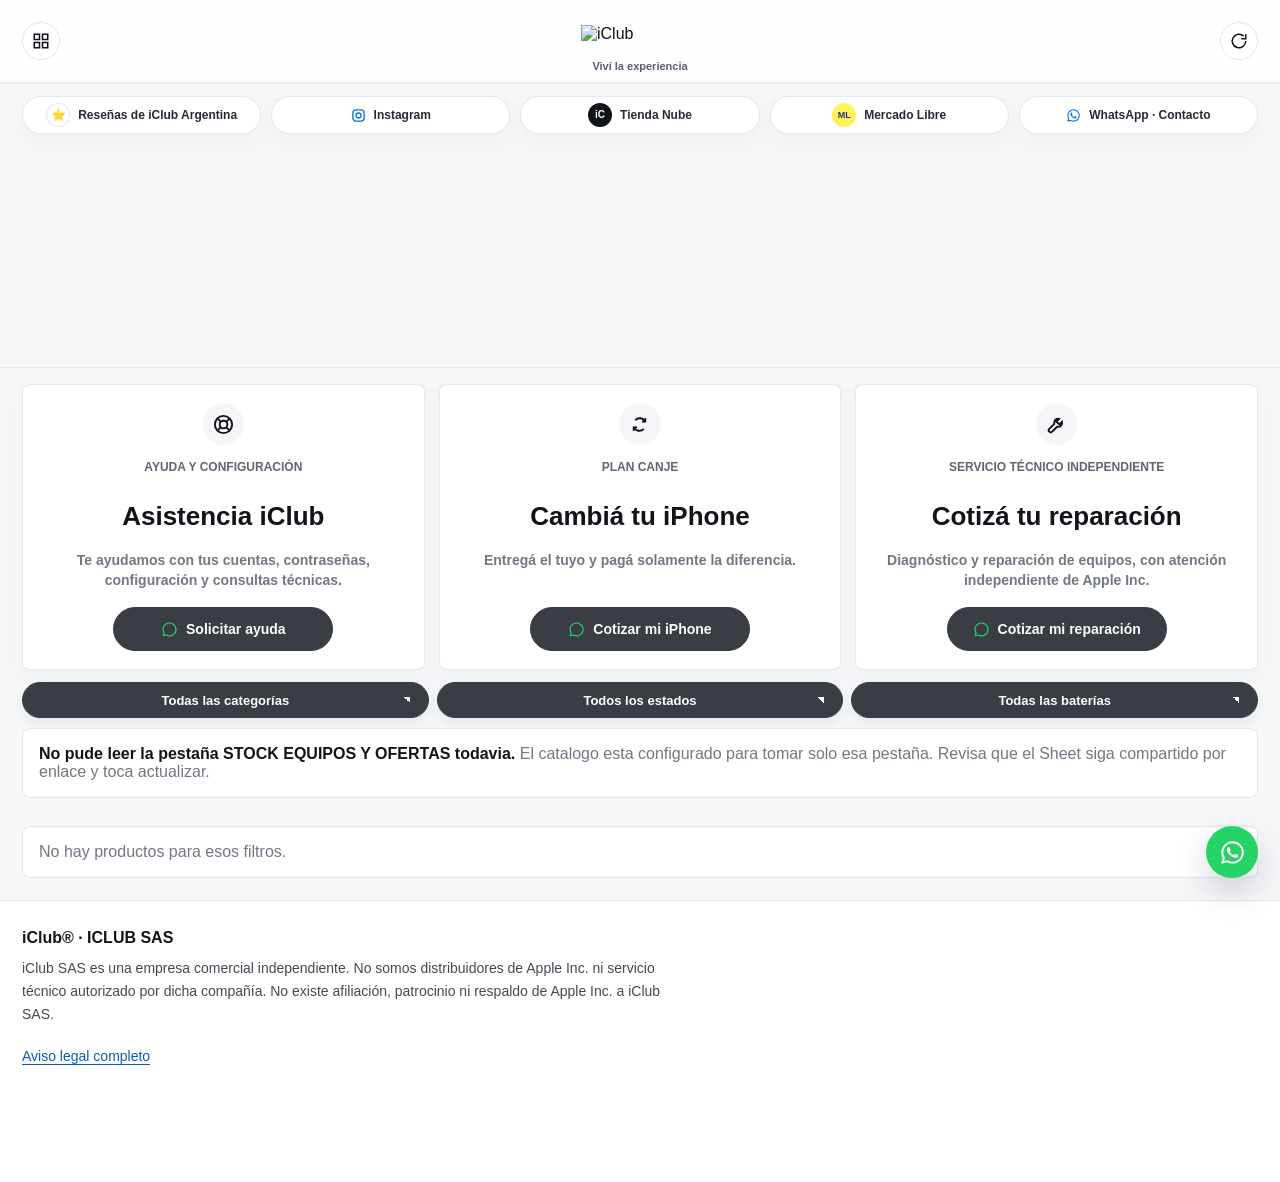
==== commit 8bf5bdee: "Corregir enlace de reseñas de iClub Argentina Actualiza exclusivamente el botón de reseñas en index." ====
--- a/index.html
+++ b/index.html
@@ -8,7 +8,7 @@
   <link rel="icon" href="assets/logo-iclub-negro.png" type="image/png">
   <link rel="icon" href="assets/favicon.svg" type="image/svg+xml">
   <link rel="apple-touch-icon" href="assets/logo-iclub-oficial.png">
-  <link rel="stylesheet" href="plan-canje.css?v=revision-visual-20261110">
+  <link rel="stylesheet" href="plan-canje.css?v=beneficios-20261110">
   <style>
     :root {
       --bg: #f6f7f9;
@@ -2004,9 +2004,9 @@
 
     <div class="promo-strip" aria-label="Confianza iClub">
       <div class="promo-inner">
-        <a class="promo-link" href="https://share.google/Zn8LHXlKe3VYL5Bf5" target="_blank" rel="noreferrer">
-          <span class="promo-logo-mark google" aria-hidden="true">G</span>
-          <span>+5.000 rese&ntilde;as</span>
+        <a class="promo-link" href="https://www.google.com/maps?cid=14698201624704042459" target="_blank" rel="noreferrer" aria-label="⭐ Reseñas de iClub Argentina" style="white-space:normal;text-align:center">
+          <span class="promo-logo-mark google" aria-hidden="true">⭐</span>
+          <span>Reseñas de iClub Argentina</span>
         </a>
         <a class="promo-link" href="https://www.instagram.com/iclubargentina/" target="_blank" rel="noreferrer">
           <svg viewBox="0 0 24 24" fill="none" stroke="currentColor" aria-hidden="true">
@@ -4642,6 +4642,6 @@
   <script defer src="plan-canje-diagnostic.js?v=local-file-open-20261013"></script>
   <script defer src="share-card-brand.js?v=share-card-20261019"></script>
   <script defer src="share-card.js?v=share-quote-20261021"></script>
-  <script defer src="plan-canje-ui.js?v=publicacion-20261108"></script>
+  <script defer src="plan-canje-ui.js?v=beneficios-20261110"></script>
 </body>
 </html>
--- a/plan-canje.css
+++ b/plan-canje.css
@@ -1244,3 +1244,24 @@
 @media (min-width: 761px) and (max-width: 900px) {
   .trade-entry { grid-template-columns: 1fr; }
 }
+
+/* Beneficios: contenido y controles alineados, sin afectar la cotización. */
+.trade-benefit-card { grid-template-rows: 172px 1fr; align-content: start; }
+.trade-benefit-copy { grid-template-rows: minmax(36px, auto) minmax(22px, auto) 30px 20px 1fr 44px; }
+.trade-benefit-copy .trade-benefit-description { display: block; color: #626976; font-size: 13px; line-height: 1.45; font-weight: 500; }
+.trade-benefit-copy small { align-self: end; min-height: 44px; }
+.trade-benefit-copy span { flex-wrap: wrap; }
+.trade-benefit-card:focus-visible { outline: 3px solid #2563eb; outline-offset: 3px; }
+.trade-benefits-review { padding: 12px; background: #fff7e6; border: 1px solid #efd29b; border-radius: 8px; font-size: 13px; line-height: 1.45; color: #654713; }
+
+/* Composición Clear: aprovechar el recuadro sin recortar los accesorios. */
+[data-trade-benefit="voucher-funda-vidrio-clear"] .trade-benefit-image { padding: 0; }
+[data-trade-benefit="voucher-funda-vidrio-clear"] .trade-benefit-image img { width: 100%; height: 100%; max-width: 100%; max-height: 172px; object-fit: contain; }
+
+/* Fondo blanco del voucher, integrado con la tarjeta del cargador. */
+[data-trade-benefit="voucher-funda-vidrio-clear"] .trade-benefit-image { background: #ffffff; }
+
+/* Cargador: +18,18% de tamaño, contorno suave y sombra sobre blanco. */
+[data-trade-benefit="cargador-apple-usb-c-20w-original"] .trade-benefit-image { position: relative; padding: 8px; background: #ffffff; }
+[data-trade-benefit="cargador-apple-usb-c-20w-original"] .trade-benefit-image img { width: 156px; height: 156px; max-width: 100%; max-height: 156px; object-fit: contain; filter: brightness(.75) contrast(2); }
+[data-trade-benefit="cargador-apple-usb-c-20w-original"] .trade-benefit-image::after { content: ""; position: absolute; width: 118px; height: 9px; left: 50%; bottom: 39px; transform: translateX(-50%); background: radial-gradient(ellipse, rgba(23,31,43,.09) 0%, rgba(23,31,43,.035) 40%, transparent 72%); pointer-events: none; }
